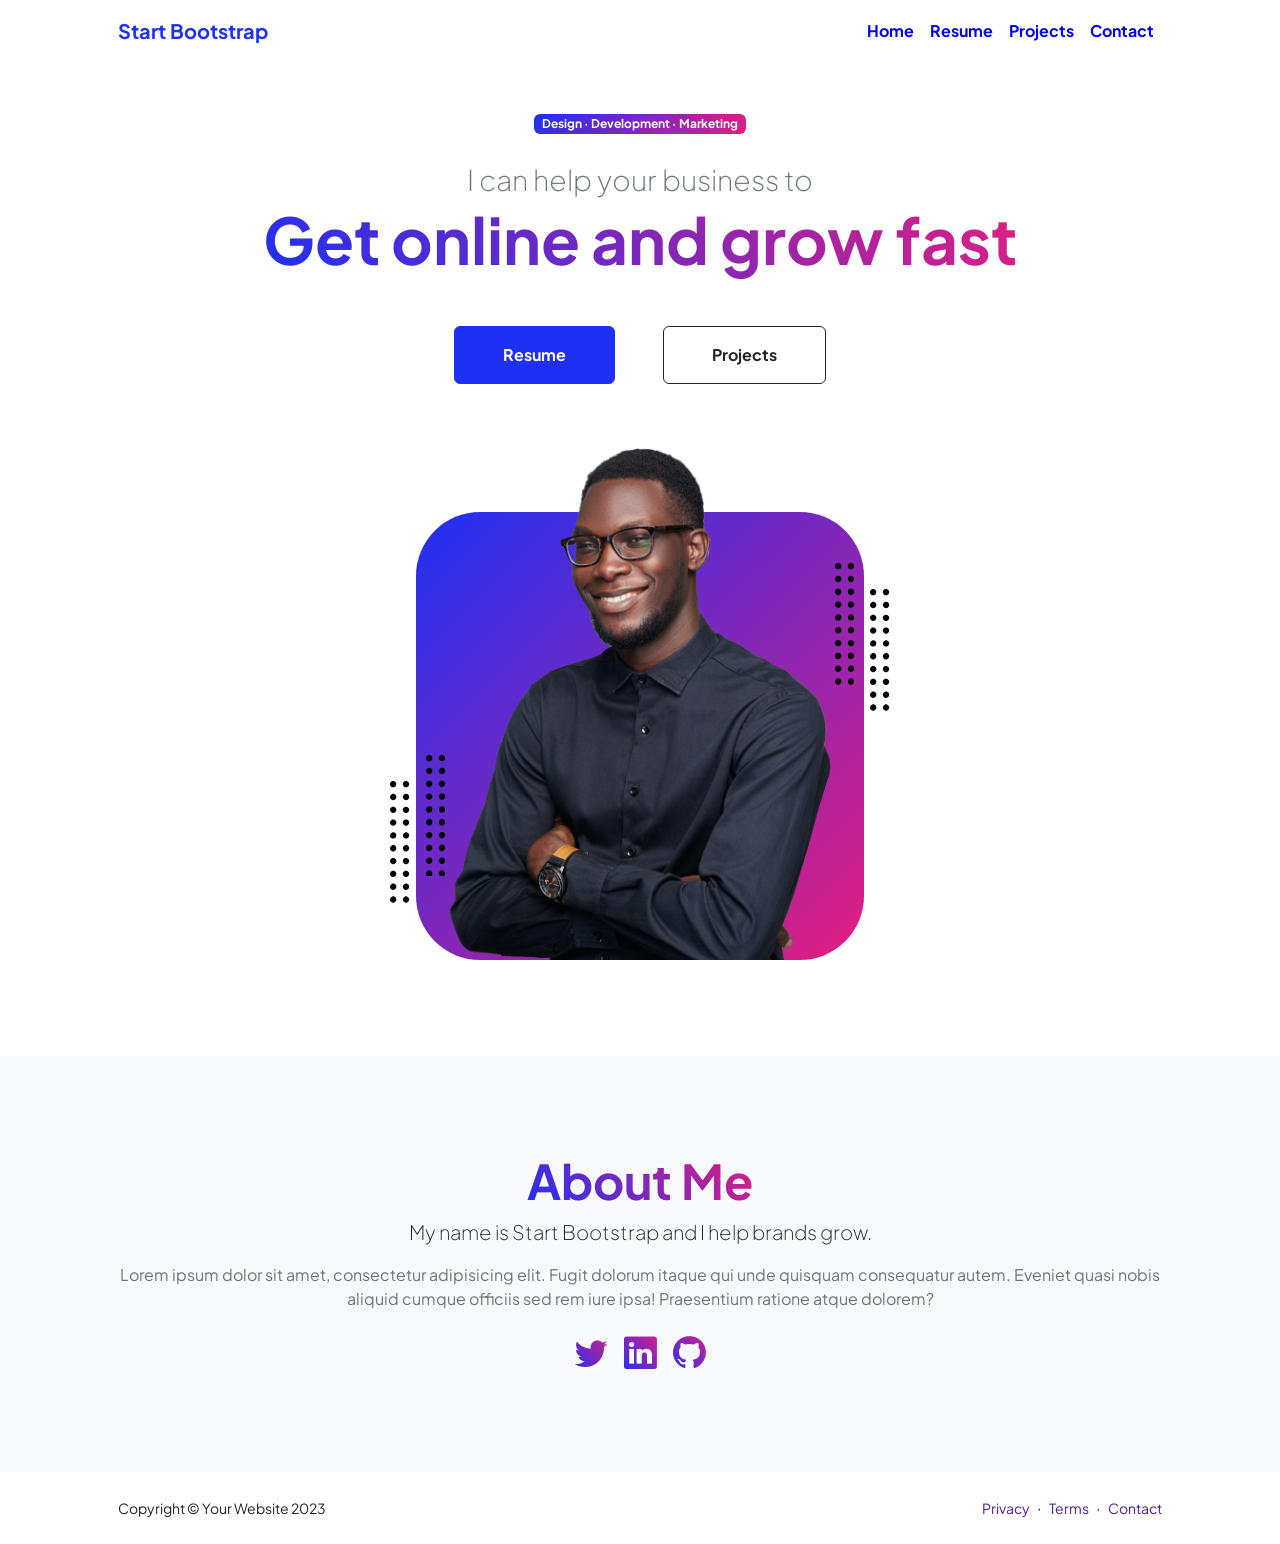
==== index.html @ 789ba988 "init: create v2 & scss" ====
<!DOCTYPE html>
<html lang="en">
<head>
    <meta charset="UTF-8">
    <meta name="viewport" content="width=device-width, initial-scale=1.0">
    <title>Clone Start Bootstrap V2</title>
    <link rel="stylesheet" href="assets/css/styles.css">
    <link href="https://fonts.googleapis.com/css2?family=Plus+Jakarta+Sans:ital,wght@0,200..800;1,200..800&display=swap" rel="stylesheet">
    <link rel="stylesheet" href="https://cdn.jsdelivr.net/npm/bootstrap-icons@1.11.3/font/bootstrap-icons.min.css">
</head>
<body class="d-flex flex-column align-items-center h-100 bg-white">
    <main class="flex-shrink-0 w-100">
        <!-- Nav -->
        <nav class="py-3">
            <div class="container d-flex justify-content-between align-items-center px-5">
                <a href="" class="fs-5"><span class="fw-bolder text-primary">Start Bootstrap</span></a>
                <button class="collapse-btn">
                    <i class="bi bi-list"></i>
                </button>
                <div class="collapse">
                    <ul class="d-flex ms-auto fw-bolder my-0">
                        <li>
                            <a class="p-2" href="index.html">Home</a>
                        </li>
                        <li>
                            <a class="p-2" href="resume.html">Resume</a>
                        </li>
                        <li>
                            <a class="p-2" href="projects.html">Projects</a>
                        </li>
                        <li>
                            <a class="p-2" href="contact.html">Contact</a>
                        </li>
                    </ul>
                </div>
            </div>
        </nav>
        <!-- End Nav -->

        <!-- Header -->
        <header class="header py-5">
            <div class="container px-5 pb-5">
                <div class="row gx-5 align-items-center">
                    <div class="header_left col-xxl-5">
                        <div class="text-center text-xxl-start">
                            <div class="bg-gradient-primary-to-secondary text-white badge p-0 mb-4">
                                <div>Design · Development · Marketing</div>
                            </div>
                            <div class="fs-3 fw-lighter text-gray">I can help your business to</div>
                            <h1 class="display-3 fw-bolder mb-5">
                                <span class="text-gradient-primary-to-secondary">Get online and grow fast</span>
                            </h1>
                            <div class="d-flex flex-column flex-sm-row justify-content-center justify-content-xxl-start gap-3 mb-3">
                                <a class="btn btn-primary px-5 py-3 me-sm-3 fs-6 fw-bolder mb-3 mb-sm-0" href="">Resume</a>
                                <a class="btn btn-outline-dark px-5 py-3 ms-sm-3 fs-6 fw-bolder" href="">Projects</a>
                            </div>
                        </div>
                    </div>
                    <div class="header_right col-xxl-7">
                        <div class="d-flex justify-content-center align-items-center mt-5 mt-xxl-0">
                            <div class="profile bg-gradient-primary-to-secondary">
                                <img class="profile_img" src="assets/img/profile.png" alt="">
                                <div class="dots dots-1">
                                    <svg version="1.1" xmlns="http://www.w3.org/2000/svg" xmlns:xlink="http://www.w3.org/1999/xlink" x="0px" y="0px" viewBox="0 0 191.6 1215.4" style="enable-background: new 0 0 191.6 1215.4" xml:space="preserve">
                                        <g transform="translate(0.000000,1280.000000) scale(0.100000,-0.100000)">
                                            <path d="M227.7,12788.6c-105-35-200-141-222-248c-43-206,163-412,369-369c155,32,275,190,260,339c-11,105-90,213-190,262        C383.7,12801.6,289.7,12808.6,227.7,12788.6z"></path>
                                            <path d="M1507.7,12788.6c-151-50-253-216-222-362c25-119,136-230,254-255c194-41,395,142,375,339c-11,105-90,213-190,262        C1663.7,12801.6,1569.7,12808.6,1507.7,12788.6z"></path>
                                            <path d="M227.7,11508.6c-105-35-200-141-222-248c-43-206,163-412,369-369c155,32,275,190,260,339c-11,105-90,213-190,262        C383.7,11521.6,289.7,11528.6,227.7,11508.6z"></path>
                                            <path d="M1507.7,11508.6c-151-50-253-216-222-362c25-119,136-230,254-255c194-41,395,142,375,339c-11,105-90,213-190,262        C1663.7,11521.6,1569.7,11528.6,1507.7,11508.6z"></path>
                                            <path d="M227.7,10228.6c-105-35-200-141-222-248c-43-206,163-412,369-369c155,32,275,190,260,339c-11,105-90,213-190,262        C383.7,10241.6,289.7,10248.6,227.7,10228.6z"></path>
                                            <path d="M1507.7,10228.6c-105-35-200-141-222-248c-43-206,163-412,369-369c155,32,275,190,260,339c-11,105-90,213-190,262        C1663.7,10241.6,1569.7,10248.6,1507.7,10228.6z"></path>
                                            <path d="M227.7,8948.6c-105-35-200-141-222-248c-43-206,163-412,369-369c155,32,275,190,260,339c-11,105-90,213-190,262        C383.7,8961.6,289.7,8968.6,227.7,8948.6z"></path>
                                            <path d="M1507.7,8948.6c-105-35-200-141-222-248c-43-206,163-412,369-369c155,32,275,190,260,339c-11,105-90,213-190,262        C1663.7,8961.6,1569.7,8968.6,1507.7,8948.6z"></path>
                                            <path d="M227.7,7668.6c-105-35-200-141-222-248c-43-206,163-412,369-369c155,32,275,190,260,339c-11,105-90,213-190,262        C383.7,7681.6,289.7,7688.6,227.7,7668.6z"></path>
                                            <path d="M1507.7,7668.6c-105-35-200-141-222-248c-43-206,163-412,369-369c155,32,275,190,260,339c-11,105-90,213-190,262        C1663.7,7681.6,1569.7,7688.6,1507.7,7668.6z"></path>
                                            <path d="M227.7,6388.6c-105-35-200-141-222-248c-43-206,163-412,369-369c155,32,275,190,260,339c-11,105-90,213-190,262        C383.7,6401.6,289.7,6408.6,227.7,6388.6z"></path>
                                            <path d="M1507.7,6388.6c-105-35-200-141-222-248c-43-206,163-412,369-369c155,32,275,190,260,339c-11,105-90,213-190,262        C1663.7,6401.6,1569.7,6408.6,1507.7,6388.6z"></path>
                                            <path d="M227.7,5108.6c-105-35-200-141-222-248c-43-206,163-412,369-369c155,32,275,190,260,339c-11,105-90,213-190,262        C383.7,5121.6,289.7,5128.6,227.7,5108.6z"></path>
                                            <path d="M1507.7,5108.6c-105-35-200-141-222-248c-43-206,163-412,369-369c155,32,275,190,260,339c-11,105-90,213-190,262        C1663.7,5121.6,1569.7,5128.6,1507.7,5108.6z"></path>
                                            <path d="M227.7,3828.6c-105-35-200-141-222-248c-43-206,163-412,369-369c155,32,275,190,260,339c-11,105-90,213-190,262        C383.7,3841.6,289.7,3848.6,227.7,3828.6z"></path>
                                            <path d="M1507.7,3828.6c-105-35-200-141-222-248c-43-206,163-412,369-369c155,32,275,190,260,339c-11,105-90,213-190,262        C1663.7,3841.6,1569.7,3848.6,1507.7,3828.6z"></path>
                                            <path d="M227.7,2548.6c-105-35-200-141-222-248c-43-206,163-412,369-369c155,32,275,190,260,339c-11,105-90,213-190,262        C383.7,2561.6,289.7,2568.6,227.7,2548.6z"></path>
                                            <path d="M1507.7,2548.6c-105-35-200-141-222-248c-43-206,163-412,369-369c155,32,275,190,260,339c-11,105-90,213-190,262        C1663.7,2561.6,1569.7,2568.6,1507.7,2548.6z"></path>
                                            <path d="M227.7,1268.6c-105-35-200-141-222-248c-43-206,163-412,369-369c155,32,275,190,260,339c-11,105-90,213-190,262        C383.7,1281.6,289.7,1288.6,227.7,1268.6z"></path>
                                            <path d="M1507.7,1268.6c-105-35-200-141-222-248c-43-206,163-412,369-369c155,32,275,190,260,339c-11,105-90,213-190,262        C1663.7,1281.6,1569.7,1288.6,1507.7,1268.6z"></path>
                                        </g>
                                    </svg>
                                </div>
                                <div class="dots dots-2">
                                    <svg version="1.1" xmlns="http://www.w3.org/2000/svg" xmlns:xlink="http://www.w3.org/1999/xlink" x="0px" y="0px" viewBox="0 0 191.6 1215.4" style="enable-background: new 0 0 191.6 1215.4" xml:space="preserve">
                                        <g transform="translate(0.000000,1280.000000) scale(0.100000,-0.100000)">
                                            <path d="M227.7,12788.6c-105-35-200-141-222-248c-43-206,163-412,369-369c155,32,275,190,260,339c-11,105-90,213-190,262        C383.7,12801.6,289.7,12808.6,227.7,12788.6z"></path>
                                            <path d="M1507.7,12788.6c-151-50-253-216-222-362c25-119,136-230,254-255c194-41,395,142,375,339c-11,105-90,213-190,262        C1663.7,12801.6,1569.7,12808.6,1507.7,12788.6z"></path>
                                            <path d="M227.7,11508.6c-105-35-200-141-222-248c-43-206,163-412,369-369c155,32,275,190,260,339c-11,105-90,213-190,262        C383.7,11521.6,289.7,11528.6,227.7,11508.6z"></path>
                                            <path d="M1507.7,11508.6c-151-50-253-216-222-362c25-119,136-230,254-255c194-41,395,142,375,339c-11,105-90,213-190,262        C1663.7,11521.6,1569.7,11528.6,1507.7,11508.6z"></path>
                                            <path d="M227.7,10228.6c-105-35-200-141-222-248c-43-206,163-412,369-369c155,32,275,190,260,339c-11,105-90,213-190,262        C383.7,10241.6,289.7,10248.6,227.7,10228.6z"></path>
                                            <path d="M1507.7,10228.6c-105-35-200-141-222-248c-43-206,163-412,369-369c155,32,275,190,260,339c-11,105-90,213-190,262        C1663.7,10241.6,1569.7,10248.6,1507.7,10228.6z"></path>
                                            <path d="M227.7,8948.6c-105-35-200-141-222-248c-43-206,163-412,369-369c155,32,275,190,260,339c-11,105-90,213-190,262        C383.7,8961.6,289.7,8968.6,227.7,8948.6z"></path>
                                            <path d="M1507.7,8948.6c-105-35-200-141-222-248c-43-206,163-412,369-369c155,32,275,190,260,339c-11,105-90,213-190,262        C1663.7,8961.6,1569.7,8968.6,1507.7,8948.6z"></path>
                                            <path d="M227.7,7668.6c-105-35-200-141-222-248c-43-206,163-412,369-369c155,32,275,190,260,339c-11,105-90,213-190,262        C383.7,7681.6,289.7,7688.6,227.7,7668.6z"></path>
                                            <path d="M1507.7,7668.6c-105-35-200-141-222-248c-43-206,163-412,369-369c155,32,275,190,260,339c-11,105-90,213-190,262        C1663.7,7681.6,1569.7,7688.6,1507.7,7668.6z"></path>
                                            <path d="M227.7,6388.6c-105-35-200-141-222-248c-43-206,163-412,369-369c155,32,275,190,260,339c-11,105-90,213-190,262        C383.7,6401.6,289.7,6408.6,227.7,6388.6z"></path>
                                            <path d="M1507.7,6388.6c-105-35-200-141-222-248c-43-206,163-412,369-369c155,32,275,190,260,339c-11,105-90,213-190,262        C1663.7,6401.6,1569.7,6408.6,1507.7,6388.6z"></path>
                                            <path d="M227.7,5108.6c-105-35-200-141-222-248c-43-206,163-412,369-369c155,32,275,190,260,339c-11,105-90,213-190,262        C383.7,5121.6,289.7,5128.6,227.7,5108.6z"></path>
                                            <path d="M1507.7,5108.6c-105-35-200-141-222-248c-43-206,163-412,369-369c155,32,275,190,260,339c-11,105-90,213-190,262        C1663.7,5121.6,1569.7,5128.6,1507.7,5108.6z"></path>
                                            <path d="M227.7,3828.6c-105-35-200-141-222-248c-43-206,163-412,369-369c155,32,275,190,260,339c-11,105-90,213-190,262        C383.7,3841.6,289.7,3848.6,227.7,3828.6z"></path>
                                            <path d="M1507.7,3828.6c-105-35-200-141-222-248c-43-206,163-412,369-369c155,32,275,190,260,339c-11,105-90,213-190,262        C1663.7,3841.6,1569.7,3848.6,1507.7,3828.6z"></path>
                                            <path d="M227.7,2548.6c-105-35-200-141-222-248c-43-206,163-412,369-369c155,32,275,190,260,339c-11,105-90,213-190,262        C383.7,2561.6,289.7,2568.6,227.7,2548.6z"></path>
                                            <path d="M1507.7,2548.6c-105-35-200-141-222-248c-43-206,163-412,369-369c155,32,275,190,260,339c-11,105-90,213-190,262        C1663.7,2561.6,1569.7,2568.6,1507.7,2548.6z"></path>
                                            <path d="M227.7,1268.6c-105-35-200-141-222-248c-43-206,163-412,369-369c155,32,275,190,260,339c-11,105-90,213-190,262        C383.7,1281.6,289.7,1288.6,227.7,1268.6z"></path>
                                            <path d="M1507.7,1268.6c-105-35-200-141-222-248c-43-206,163-412,369-369c155,32,275,190,260,339c-11,105-90,213-190,262        C1663.7,1281.6,1569.7,1288.6,1507.7,1268.6z"></path>
                                        </g>
                                    </svg>
                                </div>
                                <div class="dots dots-3">
                                    <svg version="1.1" xmlns="http://www.w3.org/2000/svg" xmlns:xlink="http://www.w3.org/1999/xlink" x="0px" y="0px" viewBox="0 0 191.6 1215.4" style="enable-background: new 0 0 191.6 1215.4" xml:space="preserve">
                                        <g transform="translate(0.000000,1280.000000) scale(0.100000,-0.100000)">
                                            <path d="M227.7,12788.6c-105-35-200-141-222-248c-43-206,163-412,369-369c155,32,275,190,260,339c-11,105-90,213-190,262        C383.7,12801.6,289.7,12808.6,227.7,12788.6z"></path>
                                            <path d="M1507.7,12788.6c-151-50-253-216-222-362c25-119,136-230,254-255c194-41,395,142,375,339c-11,105-90,213-190,262        C1663.7,12801.6,1569.7,12808.6,1507.7,12788.6z"></path>
                                            <path d="M227.7,11508.6c-105-35-200-141-222-248c-43-206,163-412,369-369c155,32,275,190,260,339c-11,105-90,213-190,262        C383.7,11521.6,289.7,11528.6,227.7,11508.6z"></path>
                                            <path d="M1507.7,11508.6c-151-50-253-216-222-362c25-119,136-230,254-255c194-41,395,142,375,339c-11,105-90,213-190,262        C1663.7,11521.6,1569.7,11528.6,1507.7,11508.6z"></path>
                                            <path d="M227.7,10228.6c-105-35-200-141-222-248c-43-206,163-412,369-369c155,32,275,190,260,339c-11,105-90,213-190,262        C383.7,10241.6,289.7,10248.6,227.7,10228.6z"></path>
                                            <path d="M1507.7,10228.6c-105-35-200-141-222-248c-43-206,163-412,369-369c155,32,275,190,260,339c-11,105-90,213-190,262        C1663.7,10241.6,1569.7,10248.6,1507.7,10228.6z"></path>
                                            <path d="M227.7,8948.6c-105-35-200-141-222-248c-43-206,163-412,369-369c155,32,275,190,260,339c-11,105-90,213-190,262        C383.7,8961.6,289.7,8968.6,227.7,8948.6z"></path>
                                            <path d="M1507.7,8948.6c-105-35-200-141-222-248c-43-206,163-412,369-369c155,32,275,190,260,339c-11,105-90,213-190,262        C1663.7,8961.6,1569.7,8968.6,1507.7,8948.6z"></path>
                                            <path d="M227.7,7668.6c-105-35-200-141-222-248c-43-206,163-412,369-369c155,32,275,190,260,339c-11,105-90,213-190,262        C383.7,7681.6,289.7,7688.6,227.7,7668.6z"></path>
                                            <path d="M1507.7,7668.6c-105-35-200-141-222-248c-43-206,163-412,369-369c155,32,275,190,260,339c-11,105-90,213-190,262        C1663.7,7681.6,1569.7,7688.6,1507.7,7668.6z"></path>
                                            <path d="M227.7,6388.6c-105-35-200-141-222-248c-43-206,163-412,369-369c155,32,275,190,260,339c-11,105-90,213-190,262        C383.7,6401.6,289.7,6408.6,227.7,6388.6z"></path>
                                            <path d="M1507.7,6388.6c-105-35-200-141-222-248c-43-206,163-412,369-369c155,32,275,190,260,339c-11,105-90,213-190,262        C1663.7,6401.6,1569.7,6408.6,1507.7,6388.6z"></path>
                                            <path d="M227.7,5108.6c-105-35-200-141-222-248c-43-206,163-412,369-369c155,32,275,190,260,339c-11,105-90,213-190,262        C383.7,5121.6,289.7,5128.6,227.7,5108.6z"></path>
                                            <path d="M1507.7,5108.6c-105-35-200-141-222-248c-43-206,163-412,369-369c155,32,275,190,260,339c-11,105-90,213-190,262        C1663.7,5121.6,1569.7,5128.6,1507.7,5108.6z"></path>
                                            <path d="M227.7,3828.6c-105-35-200-141-222-248c-43-206,163-412,369-369c155,32,275,190,260,339c-11,105-90,213-190,262        C383.7,3841.6,289.7,3848.6,227.7,3828.6z"></path>
                                            <path d="M1507.7,3828.6c-105-35-200-141-222-248c-43-206,163-412,369-369c155,32,275,190,260,339c-11,105-90,213-190,262        C1663.7,3841.6,1569.7,3848.6,1507.7,3828.6z"></path>
                                            <path d="M227.7,2548.6c-105-35-200-141-222-248c-43-206,163-412,369-369c155,32,275,190,260,339c-11,105-90,213-190,262        C383.7,2561.6,289.7,2568.6,227.7,2548.6z"></path>
                                            <path d="M1507.7,2548.6c-105-35-200-141-222-248c-43-206,163-412,369-369c155,32,275,190,260,339c-11,105-90,213-190,262        C1663.7,2561.6,1569.7,2568.6,1507.7,2548.6z"></path>
                                            <path d="M227.7,1268.6c-105-35-200-141-222-248c-43-206,163-412,369-369c155,32,275,190,260,339c-11,105-90,213-190,262        C383.7,1281.6,289.7,1288.6,227.7,1268.6z"></path>
                                            <path d="M1507.7,1268.6c-105-35-200-141-222-248c-43-206,163-412,369-369c155,32,275,190,260,339c-11,105-90,213-190,262        C1663.7,1281.6,1569.7,1288.6,1507.7,1268.6z"></path>
                                        </g>
                                    </svg>
                                </div>
                                <div class="dots dots-4">
                                    <svg version="1.1" xmlns="http://www.w3.org/2000/svg" xmlns:xlink="http://www.w3.org/1999/xlink" x="0px" y="0px" viewBox="0 0 191.6 1215.4" style="enable-background: new 0 0 191.6 1215.4" xml:space="preserve">
                                        <g transform="translate(0.000000,1280.000000) scale(0.100000,-0.100000)">
                                            <path d="M227.7,12788.6c-105-35-200-141-222-248c-43-206,163-412,369-369c155,32,275,190,260,339c-11,105-90,213-190,262        C383.7,12801.6,289.7,12808.6,227.7,12788.6z"></path>
                                            <path d="M1507.7,12788.6c-151-50-253-216-222-362c25-119,136-230,254-255c194-41,395,142,375,339c-11,105-90,213-190,262        C1663.7,12801.6,1569.7,12808.6,1507.7,12788.6z"></path>
                                            <path d="M227.7,11508.6c-105-35-200-141-222-248c-43-206,163-412,369-369c155,32,275,190,260,339c-11,105-90,213-190,262        C383.7,11521.6,289.7,11528.6,227.7,11508.6z"></path>
                                            <path d="M1507.7,11508.6c-151-50-253-216-222-362c25-119,136-230,254-255c194-41,395,142,375,339c-11,105-90,213-190,262        C1663.7,11521.6,1569.7,11528.6,1507.7,11508.6z"></path>
                                            <path d="M227.7,10228.6c-105-35-200-141-222-248c-43-206,163-412,369-369c155,32,275,190,260,339c-11,105-90,213-190,262        C383.7,10241.6,289.7,10248.6,227.7,10228.6z"></path>
                                            <path d="M1507.7,10228.6c-105-35-200-141-222-248c-43-206,163-412,369-369c155,32,275,190,260,339c-11,105-90,213-190,262        C1663.7,10241.6,1569.7,10248.6,1507.7,10228.6z"></path>
                                            <path d="M227.7,8948.6c-105-35-200-141-222-248c-43-206,163-412,369-369c155,32,275,190,260,339c-11,105-90,213-190,262        C383.7,8961.6,289.7,8968.6,227.7,8948.6z"></path>
                                            <path d="M1507.7,8948.6c-105-35-200-141-222-248c-43-206,163-412,369-369c155,32,275,190,260,339c-11,105-90,213-190,262        C1663.7,8961.6,1569.7,8968.6,1507.7,8948.6z"></path>
                                            <path d="M227.7,7668.6c-105-35-200-141-222-248c-43-206,163-412,369-369c155,32,275,190,260,339c-11,105-90,213-190,262        C383.7,7681.6,289.7,7688.6,227.7,7668.6z"></path>
                                            <path d="M1507.7,7668.6c-105-35-200-141-222-248c-43-206,163-412,369-369c155,32,275,190,260,339c-11,105-90,213-190,262        C1663.7,7681.6,1569.7,7688.6,1507.7,7668.6z"></path>
                                            <path d="M227.7,6388.6c-105-35-200-141-222-248c-43-206,163-412,369-369c155,32,275,190,260,339c-11,105-90,213-190,262        C383.7,6401.6,289.7,6408.6,227.7,6388.6z"></path>
                                            <path d="M1507.7,6388.6c-105-35-200-141-222-248c-43-206,163-412,369-369c155,32,275,190,260,339c-11,105-90,213-190,262        C1663.7,6401.6,1569.7,6408.6,1507.7,6388.6z"></path>
                                            <path d="M227.7,5108.6c-105-35-200-141-222-248c-43-206,163-412,369-369c155,32,275,190,260,339c-11,105-90,213-190,262        C383.7,5121.6,289.7,5128.6,227.7,5108.6z"></path>
                                            <path d="M1507.7,5108.6c-105-35-200-141-222-248c-43-206,163-412,369-369c155,32,275,190,260,339c-11,105-90,213-190,262        C1663.7,5121.6,1569.7,5128.6,1507.7,5108.6z"></path>
                                            <path d="M227.7,3828.6c-105-35-200-141-222-248c-43-206,163-412,369-369c155,32,275,190,260,339c-11,105-90,213-190,262        C383.7,3841.6,289.7,3848.6,227.7,3828.6z"></path>
                                            <path d="M1507.7,3828.6c-105-35-200-141-222-248c-43-206,163-412,369-369c155,32,275,190,260,339c-11,105-90,213-190,262        C1663.7,3841.6,1569.7,3848.6,1507.7,3828.6z"></path>
                                            <path d="M227.7,2548.6c-105-35-200-141-222-248c-43-206,163-412,369-369c155,32,275,190,260,339c-11,105-90,213-190,262        C383.7,2561.6,289.7,2568.6,227.7,2548.6z"></path>
                                            <path d="M1507.7,2548.6c-105-35-200-141-222-248c-43-206,163-412,369-369c155,32,275,190,260,339c-11,105-90,213-190,262        C1663.7,2561.6,1569.7,2568.6,1507.7,2548.6z"></path>
                                            <path d="M227.7,1268.6c-105-35-200-141-222-248c-43-206,163-412,369-369c155,32,275,190,260,339c-11,105-90,213-190,262        C383.7,1281.6,289.7,1288.6,227.7,1268.6z"></path>
                                            <path d="M1507.7,1268.6c-105-35-200-141-222-248c-43-206,163-412,369-369c155,32,275,190,260,339c-11,105-90,213-190,262        C1663.7,1281.6,1569.7,1288.6,1507.7,1268.6z"></path>
                                        </g>
                                    </svg>
                                </div>
                            </div>
                        </div>
                    </div>
                </div>
            </div>
        </header>
        <!-- End Header -->

        <!-- About Section -->
        <section class="py-5 bg-light">
            <div class="container px-5">
                <div class="row justify-content-center">
                    <div class="col-xxl-8">
                        <div class="text-center my-5">
                            <h2 class="display-5 fw-bolder"><span class="text-gradient-primary-to-secondary">About Me</span></h2>
                            <p class="lead fw-lighter">My name is Start Bootstrap and I help brands grow.</p>
                            <p class="text-gray">Lorem ipsum dolor sit amet, consectetur adipisicing elit. Fugit dolorum itaque qui unde quisquam consequatur autem. Eveniet quasi nobis aliquid cumque officiis sed rem iure ipsa! Praesentium ratione atque dolorem?</p>
                            <div class="d-flex justify-content-center fs-2">
                                <a class="mx-2 text-gradient-primary-to-secondary" href="">
                                    <i class="bi bi-twitter"></i>
                                </a>
                                <a class="mx-2 text-gradient-primary-to-secondary" href="">
                                    <i class="bi bi-linkedin"></i>
                                </a>
                                <a class="mx-2 text-gradient-primary-to-secondary" href="">
                                    <i class="bi bi-github"></i>
                                </a>
                            </div>
                        </div>
                    </div>
                </div>
            </div>
        </section>
        <!-- End About Section -->
    </main>

    <footer class="bg-white py-4 mt-auto w-100">
        <div class="container px-5">
            <div class="row row-cols-auto flex-column flex-sm-row align-items-center justify-content-between">
                <div class="">
                    <div class="small m-0">Copyright &copy; Your Website 2023</div>
                </div>
                <div class="">
                    <a class="small" href="">Privacy</a>
                    <span class="mx-1">·</span>
                    <a class="small" href="">Terms</a>
                    <span class="mx-1">·</span>
                    <a class="small" href="">Contact</a>
                </div>
            </div>
        </div>
    </footer>
</body>
</html>
---- assets/css/styles.css ----
:root {
  --primary: #1e30f3;
  --secondary: #e21e80;
  --white: #ffffff;
  --light: #f8f9fa;
  --gray: #6c757d;
  --dark: #212529;
  --black: #000000;
  --primary-rgb-rgb: 30, 48, 243;
  --secondary-rgb-rgb: 226, 30, 128;
  --white-rgb-rgb: 255, 255, 255;
  --light-rgb-rgb: 248, 249, 250;
  --gray-rgb-rgb: 108, 117, 125;
  --dark-rgb-rgb: 33, 37, 41;
  --black-rgb-rgb: 0, 0, 0;
  --body-font-family: Plus Jakarta Sans;
  --body-font-size: 1rem;
  --body-font-weight: 400;
  --body-line-height: 1.5;
  --body-color: #212529;
  --body-text-align: ;
  --body-bg: #ffffff;
  --border-radius: 0.375rem;
  --border-radius-sm: 0.25rem;
  --border-radius-lg: 0.5rem;
  --border-radius-xl: 1rem;
  --border-radius-xxl: 2rem;
  --border-radius-2xl: var(--border-radius-xxl);
  --border-radius-pill: 50rem;
}

*,
*::before,
*::after {
  box-sizing: border-box;
}

body {
  margin: 0;
  font-family: var(--body-font-family);
  font-size: var(--body-font-size);
  font-size: var(--body-font-size);
  font-weight: var(--body-font-weight);
  line-height: var(--body-line-height);
  color: var(--body-color);
  text-align: var(--body-text-align);
  background-color: var(--body-bg);
  -webkit-text-size-adjust: 100%;
}

h6, h5, h4, h3, h2, h1 {
  margin-top: 0;
  margin-bottom: 0.5rem;
  font-weight: 500;
  line-height: 1.2;
  color: inherit;
}

h1 {
  font-size: calc(1.375rem + 1.5vw);
}
@media (min-width: 1200px) {
  h1 {
    font-size: 2.5rem;
  }
}

h2 {
  font-size: calc(1.325rem + 0.9vw);
}
@media (min-width: 1200px) {
  h2 {
    font-size: 2rem;
  }
}

h3 {
  font-size: calc(1.3rem + 0.6vw);
}
@media (min-width: 1200px) {
  h3 {
    font-size: 1.75rem;
  }
}

h4 {
  font-size: calc(1.275rem + 0.3vw);
}
@media (min-width: 1200px) {
  h4 {
    font-size: 1.5rem;
  }
}

h5 {
  font-size: 1.25rem;
}

h6 {
  font-size: 1rem;
}

p {
  margin-top: 0;
  margin-bottom: 1rem;
}

ul {
  padding-left: 2rem;
}

ul {
  list-style: none;
  margin-top: 0;
  margin-bottom: 1rem;
}

a {
  text-decoration: none;
}

.lead {
  font-size: 1.25rem;
  font-weight: 300;
}

.display-1 {
  font-weight: 300;
  line-height: 1.2;
  font-size: calc(1.625rem + 4.5vw);
}
@media (min-width: 1200px) {
  .display-1 {
    font-size: 5rem;
  }
}

.display-2 {
  font-weight: 300;
  line-height: 1.2;
  font-size: calc(1.575rem + 3.9vw);
}
@media (min-width: 1200px) {
  .display-2 {
    font-size: 4.5rem;
  }
}

.display-3 {
  font-weight: 300;
  line-height: 1.2;
  font-size: calc(1.525rem + 3.3vw);
}
@media (min-width: 1200px) {
  .display-3 {
    font-size: 4rem;
  }
}

.display-4 {
  font-weight: 300;
  line-height: 1.2;
  font-size: calc(1.475rem + 2.7vw);
}
@media (min-width: 1200px) {
  .display-4 {
    font-size: 3.5rem;
  }
}

.display-5 {
  font-weight: 300;
  line-height: 1.2;
  font-size: calc(1.425rem + 2.1vw);
}
@media (min-width: 1200px) {
  .display-5 {
    font-size: 3rem;
  }
}

.display-6 {
  font-weight: 300;
  line-height: 1.2;
  font-size: calc(1.375rem + 1.5vw);
}
@media (min-width: 1200px) {
  .display-6 {
    font-size: 2.5rem;
  }
}

.small {
  font-size: 0.875em;
}

.container,
.container-fluid,
.container-xxl,
.container-xl,
.container-lg,
.container-md,
.container-sm {
  --gutter-x: 1.5rem;
  --gutter-y: 0;
  width: 100%;
  padding-right: calc(var(--gutter-x) * 0.5);
  padding-left: calc(var(--gutter-x) * 0.5);
  margin-right: auto;
  margin-left: auto;
}

@media (min-width: 576px) {
  .container-sm, .container {
    max-width: 540px;
  }
}
@media (min-width: 768px) {
  .container-md, .container-sm, .container {
    max-width: 720px;
  }
}
@media (min-width: 992px) {
  .container-lg, .container-md, .container-sm, .container {
    max-width: 960px;
  }
}
@media (min-width: 1200px) {
  .container-xl, .container-lg, .container-md, .container-sm, .container {
    max-width: 1140px;
  }
}
@media (min-width: 1400px) {
  .container-xxl, .container-xl, .container-lg, .container-md, .container-sm, .container {
    max-width: 1320px;
  }
}
:root {
  --breakpoint-xs: 0;
  --breakpoint-sm: 576px;
  --breakpoint-md: 768px;
  --breakpoint-lg: 992px;
  --breakpoint-xl: 1200px;
  --breakpoint-xxl: 1400px;
}

.row {
  --gutter-x: 1.5rem;
  --gutter-y: 0;
  display: flex;
  flex-wrap: wrap;
  margin-top: calc(-1 * var(--gutter-y));
  margin-right: calc(-0.5 * var(--gutter-x));
  margin-left: calc(-0.5 * var(--gutter-x));
}
.row > * {
  flex-shrink: 0;
  width: 100%;
  max-width: 100%;
  padding-right: calc(var(--gutter-x) * 0.5);
  padding-left: calc(var(--gutter-x) * 0.5);
  margin-top: var(--gutter-y);
}

.col {
  flex: 1 0 0;
}

.row-cols-auto > * {
  flex: 0 0 auto;
  width: auto;
}

.row-cols-1 > * {
  flex: 0 0 auto;
  width: 100%;
}

.row-cols-2 > * {
  flex: 0 0 auto;
  width: 50%;
}

.row-cols-3 > * {
  flex: 0 0 auto;
  width: 33.3333333333%;
}

.row-cols-4 > * {
  flex: 0 0 auto;
  width: 25%;
}

.row-cols-5 > * {
  flex: 0 0 auto;
  width: 20%;
}

.row-cols-6 > * {
  flex: 0 0 auto;
  width: 16.6666666667%;
}

.col-auto {
  flex: 0 0 auto;
  width: auto;
}

.col-1 {
  flex: 0 0 auto;
  width: 8.3333333333%;
}
.col-1 else {
  flex: 1 1 0;
  max-width: 100%;
}

.col-2 {
  flex: 0 0 auto;
  width: 16.6666666667%;
}
.col-2 else {
  flex: 1 1 0;
  max-width: 100%;
}

.col-3 {
  flex: 0 0 auto;
  width: 25%;
}
.col-3 else {
  flex: 1 1 0;
  max-width: 100%;
}

.col-4 {
  flex: 0 0 auto;
  width: 33.3333333333%;
}
.col-4 else {
  flex: 1 1 0;
  max-width: 100%;
}

.col-5 {
  flex: 0 0 auto;
  width: 41.6666666667%;
}
.col-5 else {
  flex: 1 1 0;
  max-width: 100%;
}

.col-6 {
  flex: 0 0 auto;
  width: 50%;
}
.col-6 else {
  flex: 1 1 0;
  max-width: 100%;
}

.col-7 {
  flex: 0 0 auto;
  width: 58.3333333333%;
}
.col-7 else {
  flex: 1 1 0;
  max-width: 100%;
}

.col-8 {
  flex: 0 0 auto;
  width: 66.6666666667%;
}
.col-8 else {
  flex: 1 1 0;
  max-width: 100%;
}

.col-9 {
  flex: 0 0 auto;
  width: 75%;
}
.col-9 else {
  flex: 1 1 0;
  max-width: 100%;
}

.col-10 {
  flex: 0 0 auto;
  width: 83.3333333333%;
}
.col-10 else {
  flex: 1 1 0;
  max-width: 100%;
}

.col-11 {
  flex: 0 0 auto;
  width: 91.6666666667%;
}
.col-11 else {
  flex: 1 1 0;
  max-width: 100%;
}

.col-12 {
  flex: 0 0 auto;
  width: 100%;
}
.col-12 else {
  flex: 1 1 0;
  max-width: 100%;
}

.g-0,
.gx-0 {
  --gutter-x: 0;
}

.g-0,
.gy-0 {
  --gutter-y: 0;
}

.g-1,
.gx-1 {
  --gutter-x: 0.25rem;
}

.g-1,
.gy-1 {
  --gutter-y: 0.25rem;
}

.g-2,
.gx-2 {
  --gutter-x: 0.5rem;
}

.g-2,
.gy-2 {
  --gutter-y: 0.5rem;
}

.g-3,
.gx-3 {
  --gutter-x: 1rem;
}

.g-3,
.gy-3 {
  --gutter-y: 1rem;
}

.g-4,
.gx-4 {
  --gutter-x: 1.5rem;
}

.g-4,
.gy-4 {
  --gutter-y: 1.5rem;
}

.g-5,
.gx-5 {
  --gutter-x: 3rem;
}

.g-5,
.gy-5 {
  --gutter-y: 3rem;
}

@media (min-width: 576px) {
  .col-sm {
    flex: 1 0 0;
  }
  .row-cols-sm-auto > * {
    flex: 0 0 auto;
    width: auto;
  }
  .row-cols-sm-1 > * {
    flex: 0 0 auto;
    width: 100%;
  }
  .row-cols-sm-2 > * {
    flex: 0 0 auto;
    width: 50%;
  }
  .row-cols-sm-3 > * {
    flex: 0 0 auto;
    width: 33.3333333333%;
  }
  .row-cols-sm-4 > * {
    flex: 0 0 auto;
    width: 25%;
  }
  .row-cols-sm-5 > * {
    flex: 0 0 auto;
    width: 20%;
  }
  .row-cols-sm-6 > * {
    flex: 0 0 auto;
    width: 16.6666666667%;
  }
  .col-sm-auto {
    flex: 0 0 auto;
    width: auto;
  }
  .col-sm-1 {
    flex: 0 0 auto;
    width: 8.3333333333%;
  }
  .col-sm-1 else {
    flex: 1 1 0;
    max-width: 100%;
  }
  .col-sm-2 {
    flex: 0 0 auto;
    width: 16.6666666667%;
  }
  .col-sm-2 else {
    flex: 1 1 0;
    max-width: 100%;
  }
  .col-sm-3 {
    flex: 0 0 auto;
    width: 25%;
  }
  .col-sm-3 else {
    flex: 1 1 0;
    max-width: 100%;
  }
  .col-sm-4 {
    flex: 0 0 auto;
    width: 33.3333333333%;
  }
  .col-sm-4 else {
    flex: 1 1 0;
    max-width: 100%;
  }
  .col-sm-5 {
    flex: 0 0 auto;
    width: 41.6666666667%;
  }
  .col-sm-5 else {
    flex: 1 1 0;
    max-width: 100%;
  }
  .col-sm-6 {
    flex: 0 0 auto;
    width: 50%;
  }
  .col-sm-6 else {
    flex: 1 1 0;
    max-width: 100%;
  }
  .col-sm-7 {
    flex: 0 0 auto;
    width: 58.3333333333%;
  }
  .col-sm-7 else {
    flex: 1 1 0;
    max-width: 100%;
  }
  .col-sm-8 {
    flex: 0 0 auto;
    width: 66.6666666667%;
  }
  .col-sm-8 else {
    flex: 1 1 0;
    max-width: 100%;
  }
  .col-sm-9 {
    flex: 0 0 auto;
    width: 75%;
  }
  .col-sm-9 else {
    flex: 1 1 0;
    max-width: 100%;
  }
  .col-sm-10 {
    flex: 0 0 auto;
    width: 83.3333333333%;
  }
  .col-sm-10 else {
    flex: 1 1 0;
    max-width: 100%;
  }
  .col-sm-11 {
    flex: 0 0 auto;
    width: 91.6666666667%;
  }
  .col-sm-11 else {
    flex: 1 1 0;
    max-width: 100%;
  }
  .col-sm-12 {
    flex: 0 0 auto;
    width: 100%;
  }
  .col-sm-12 else {
    flex: 1 1 0;
    max-width: 100%;
  }
  .g-sm-0,
  .gx-sm-0 {
    --gutter-x: 0;
  }
  .g-sm-0,
  .gy-sm-0 {
    --gutter-y: 0;
  }
  .g-sm-1,
  .gx-sm-1 {
    --gutter-x: 0.25rem;
  }
  .g-sm-1,
  .gy-sm-1 {
    --gutter-y: 0.25rem;
  }
  .g-sm-2,
  .gx-sm-2 {
    --gutter-x: 0.5rem;
  }
  .g-sm-2,
  .gy-sm-2 {
    --gutter-y: 0.5rem;
  }
  .g-sm-3,
  .gx-sm-3 {
    --gutter-x: 1rem;
  }
  .g-sm-3,
  .gy-sm-3 {
    --gutter-y: 1rem;
  }
  .g-sm-4,
  .gx-sm-4 {
    --gutter-x: 1.5rem;
  }
  .g-sm-4,
  .gy-sm-4 {
    --gutter-y: 1.5rem;
  }
  .g-sm-5,
  .gx-sm-5 {
    --gutter-x: 3rem;
  }
  .g-sm-5,
  .gy-sm-5 {
    --gutter-y: 3rem;
  }
}
@media (min-width: 768px) {
  .col-md {
    flex: 1 0 0;
  }
  .row-cols-md-auto > * {
    flex: 0 0 auto;
    width: auto;
  }
  .row-cols-md-1 > * {
    flex: 0 0 auto;
    width: 100%;
  }
  .row-cols-md-2 > * {
    flex: 0 0 auto;
    width: 50%;
  }
  .row-cols-md-3 > * {
    flex: 0 0 auto;
    width: 33.3333333333%;
  }
  .row-cols-md-4 > * {
    flex: 0 0 auto;
    width: 25%;
  }
  .row-cols-md-5 > * {
    flex: 0 0 auto;
    width: 20%;
  }
  .row-cols-md-6 > * {
    flex: 0 0 auto;
    width: 16.6666666667%;
  }
  .col-md-auto {
    flex: 0 0 auto;
    width: auto;
  }
  .col-md-1 {
    flex: 0 0 auto;
    width: 8.3333333333%;
  }
  .col-md-1 else {
    flex: 1 1 0;
    max-width: 100%;
  }
  .col-md-2 {
    flex: 0 0 auto;
    width: 16.6666666667%;
  }
  .col-md-2 else {
    flex: 1 1 0;
    max-width: 100%;
  }
  .col-md-3 {
    flex: 0 0 auto;
    width: 25%;
  }
  .col-md-3 else {
    flex: 1 1 0;
    max-width: 100%;
  }
  .col-md-4 {
    flex: 0 0 auto;
    width: 33.3333333333%;
  }
  .col-md-4 else {
    flex: 1 1 0;
    max-width: 100%;
  }
  .col-md-5 {
    flex: 0 0 auto;
    width: 41.6666666667%;
  }
  .col-md-5 else {
    flex: 1 1 0;
    max-width: 100%;
  }
  .col-md-6 {
    flex: 0 0 auto;
    width: 50%;
  }
  .col-md-6 else {
    flex: 1 1 0;
    max-width: 100%;
  }
  .col-md-7 {
    flex: 0 0 auto;
    width: 58.3333333333%;
  }
  .col-md-7 else {
    flex: 1 1 0;
    max-width: 100%;
  }
  .col-md-8 {
    flex: 0 0 auto;
    width: 66.6666666667%;
  }
  .col-md-8 else {
    flex: 1 1 0;
    max-width: 100%;
  }
  .col-md-9 {
    flex: 0 0 auto;
    width: 75%;
  }
  .col-md-9 else {
    flex: 1 1 0;
    max-width: 100%;
  }
  .col-md-10 {
    flex: 0 0 auto;
    width: 83.3333333333%;
  }
  .col-md-10 else {
    flex: 1 1 0;
    max-width: 100%;
  }
  .col-md-11 {
    flex: 0 0 auto;
    width: 91.6666666667%;
  }
  .col-md-11 else {
    flex: 1 1 0;
    max-width: 100%;
  }
  .col-md-12 {
    flex: 0 0 auto;
    width: 100%;
  }
  .col-md-12 else {
    flex: 1 1 0;
    max-width: 100%;
  }
  .g-md-0,
  .gx-md-0 {
    --gutter-x: 0;
  }
  .g-md-0,
  .gy-md-0 {
    --gutter-y: 0;
  }
  .g-md-1,
  .gx-md-1 {
    --gutter-x: 0.25rem;
  }
  .g-md-1,
  .gy-md-1 {
    --gutter-y: 0.25rem;
  }
  .g-md-2,
  .gx-md-2 {
    --gutter-x: 0.5rem;
  }
  .g-md-2,
  .gy-md-2 {
    --gutter-y: 0.5rem;
  }
  .g-md-3,
  .gx-md-3 {
    --gutter-x: 1rem;
  }
  .g-md-3,
  .gy-md-3 {
    --gutter-y: 1rem;
  }
  .g-md-4,
  .gx-md-4 {
    --gutter-x: 1.5rem;
  }
  .g-md-4,
  .gy-md-4 {
    --gutter-y: 1.5rem;
  }
  .g-md-5,
  .gx-md-5 {
    --gutter-x: 3rem;
  }
  .g-md-5,
  .gy-md-5 {
    --gutter-y: 3rem;
  }
}
@media (min-width: 992px) {
  .col-lg {
    flex: 1 0 0;
  }
  .row-cols-lg-auto > * {
    flex: 0 0 auto;
    width: auto;
  }
  .row-cols-lg-1 > * {
    flex: 0 0 auto;
    width: 100%;
  }
  .row-cols-lg-2 > * {
    flex: 0 0 auto;
    width: 50%;
  }
  .row-cols-lg-3 > * {
    flex: 0 0 auto;
    width: 33.3333333333%;
  }
  .row-cols-lg-4 > * {
    flex: 0 0 auto;
    width: 25%;
  }
  .row-cols-lg-5 > * {
    flex: 0 0 auto;
    width: 20%;
  }
  .row-cols-lg-6 > * {
    flex: 0 0 auto;
    width: 16.6666666667%;
  }
  .col-lg-auto {
    flex: 0 0 auto;
    width: auto;
  }
  .col-lg-1 {
    flex: 0 0 auto;
    width: 8.3333333333%;
  }
  .col-lg-1 else {
    flex: 1 1 0;
    max-width: 100%;
  }
  .col-lg-2 {
    flex: 0 0 auto;
    width: 16.6666666667%;
  }
  .col-lg-2 else {
    flex: 1 1 0;
    max-width: 100%;
  }
  .col-lg-3 {
    flex: 0 0 auto;
    width: 25%;
  }
  .col-lg-3 else {
    flex: 1 1 0;
    max-width: 100%;
  }
  .col-lg-4 {
    flex: 0 0 auto;
    width: 33.3333333333%;
  }
  .col-lg-4 else {
    flex: 1 1 0;
    max-width: 100%;
  }
  .col-lg-5 {
    flex: 0 0 auto;
    width: 41.6666666667%;
  }
  .col-lg-5 else {
    flex: 1 1 0;
    max-width: 100%;
  }
  .col-lg-6 {
    flex: 0 0 auto;
    width: 50%;
  }
  .col-lg-6 else {
    flex: 1 1 0;
    max-width: 100%;
  }
  .col-lg-7 {
    flex: 0 0 auto;
    width: 58.3333333333%;
  }
  .col-lg-7 else {
    flex: 1 1 0;
    max-width: 100%;
  }
  .col-lg-8 {
    flex: 0 0 auto;
    width: 66.6666666667%;
  }
  .col-lg-8 else {
    flex: 1 1 0;
    max-width: 100%;
  }
  .col-lg-9 {
    flex: 0 0 auto;
    width: 75%;
  }
  .col-lg-9 else {
    flex: 1 1 0;
    max-width: 100%;
  }
  .col-lg-10 {
    flex: 0 0 auto;
    width: 83.3333333333%;
  }
  .col-lg-10 else {
    flex: 1 1 0;
    max-width: 100%;
  }
  .col-lg-11 {
    flex: 0 0 auto;
    width: 91.6666666667%;
  }
  .col-lg-11 else {
    flex: 1 1 0;
    max-width: 100%;
  }
  .col-lg-12 {
    flex: 0 0 auto;
    width: 100%;
  }
  .col-lg-12 else {
    flex: 1 1 0;
    max-width: 100%;
  }
  .g-lg-0,
  .gx-lg-0 {
    --gutter-x: 0;
  }
  .g-lg-0,
  .gy-lg-0 {
    --gutter-y: 0;
  }
  .g-lg-1,
  .gx-lg-1 {
    --gutter-x: 0.25rem;
  }
  .g-lg-1,
  .gy-lg-1 {
    --gutter-y: 0.25rem;
  }
  .g-lg-2,
  .gx-lg-2 {
    --gutter-x: 0.5rem;
  }
  .g-lg-2,
  .gy-lg-2 {
    --gutter-y: 0.5rem;
  }
  .g-lg-3,
  .gx-lg-3 {
    --gutter-x: 1rem;
  }
  .g-lg-3,
  .gy-lg-3 {
    --gutter-y: 1rem;
  }
  .g-lg-4,
  .gx-lg-4 {
    --gutter-x: 1.5rem;
  }
  .g-lg-4,
  .gy-lg-4 {
    --gutter-y: 1.5rem;
  }
  .g-lg-5,
  .gx-lg-5 {
    --gutter-x: 3rem;
  }
  .g-lg-5,
  .gy-lg-5 {
    --gutter-y: 3rem;
  }
}
@media (min-width: 1200px) {
  .col-xl {
    flex: 1 0 0;
  }
  .row-cols-xl-auto > * {
    flex: 0 0 auto;
    width: auto;
  }
  .row-cols-xl-1 > * {
    flex: 0 0 auto;
    width: 100%;
  }
  .row-cols-xl-2 > * {
    flex: 0 0 auto;
    width: 50%;
  }
  .row-cols-xl-3 > * {
    flex: 0 0 auto;
    width: 33.3333333333%;
  }
  .row-cols-xl-4 > * {
    flex: 0 0 auto;
    width: 25%;
  }
  .row-cols-xl-5 > * {
    flex: 0 0 auto;
    width: 20%;
  }
  .row-cols-xl-6 > * {
    flex: 0 0 auto;
    width: 16.6666666667%;
  }
  .col-xl-auto {
    flex: 0 0 auto;
    width: auto;
  }
  .col-xl-1 {
    flex: 0 0 auto;
    width: 8.3333333333%;
  }
  .col-xl-1 else {
    flex: 1 1 0;
    max-width: 100%;
  }
  .col-xl-2 {
    flex: 0 0 auto;
    width: 16.6666666667%;
  }
  .col-xl-2 else {
    flex: 1 1 0;
    max-width: 100%;
  }
  .col-xl-3 {
    flex: 0 0 auto;
    width: 25%;
  }
  .col-xl-3 else {
    flex: 1 1 0;
    max-width: 100%;
  }
  .col-xl-4 {
    flex: 0 0 auto;
    width: 33.3333333333%;
  }
  .col-xl-4 else {
    flex: 1 1 0;
    max-width: 100%;
  }
  .col-xl-5 {
    flex: 0 0 auto;
    width: 41.6666666667%;
  }
  .col-xl-5 else {
    flex: 1 1 0;
    max-width: 100%;
  }
  .col-xl-6 {
    flex: 0 0 auto;
    width: 50%;
  }
  .col-xl-6 else {
    flex: 1 1 0;
    max-width: 100%;
  }
  .col-xl-7 {
    flex: 0 0 auto;
    width: 58.3333333333%;
  }
  .col-xl-7 else {
    flex: 1 1 0;
    max-width: 100%;
  }
  .col-xl-8 {
    flex: 0 0 auto;
    width: 66.6666666667%;
  }
  .col-xl-8 else {
    flex: 1 1 0;
    max-width: 100%;
  }
  .col-xl-9 {
    flex: 0 0 auto;
    width: 75%;
  }
  .col-xl-9 else {
    flex: 1 1 0;
    max-width: 100%;
  }
  .col-xl-10 {
    flex: 0 0 auto;
    width: 83.3333333333%;
  }
  .col-xl-10 else {
    flex: 1 1 0;
    max-width: 100%;
  }
  .col-xl-11 {
    flex: 0 0 auto;
    width: 91.6666666667%;
  }
  .col-xl-11 else {
    flex: 1 1 0;
    max-width: 100%;
  }
  .col-xl-12 {
    flex: 0 0 auto;
    width: 100%;
  }
  .col-xl-12 else {
    flex: 1 1 0;
    max-width: 100%;
  }
  .g-xl-0,
  .gx-xl-0 {
    --gutter-x: 0;
  }
  .g-xl-0,
  .gy-xl-0 {
    --gutter-y: 0;
  }
  .g-xl-1,
  .gx-xl-1 {
    --gutter-x: 0.25rem;
  }
  .g-xl-1,
  .gy-xl-1 {
    --gutter-y: 0.25rem;
  }
  .g-xl-2,
  .gx-xl-2 {
    --gutter-x: 0.5rem;
  }
  .g-xl-2,
  .gy-xl-2 {
    --gutter-y: 0.5rem;
  }
  .g-xl-3,
  .gx-xl-3 {
    --gutter-x: 1rem;
  }
  .g-xl-3,
  .gy-xl-3 {
    --gutter-y: 1rem;
  }
  .g-xl-4,
  .gx-xl-4 {
    --gutter-x: 1.5rem;
  }
  .g-xl-4,
  .gy-xl-4 {
    --gutter-y: 1.5rem;
  }
  .g-xl-5,
  .gx-xl-5 {
    --gutter-x: 3rem;
  }
  .g-xl-5,
  .gy-xl-5 {
    --gutter-y: 3rem;
  }
}
@media (min-width: 1400px) {
  .col-xxl {
    flex: 1 0 0;
  }
  .row-cols-xxl-auto > * {
    flex: 0 0 auto;
    width: auto;
  }
  .row-cols-xxl-1 > * {
    flex: 0 0 auto;
    width: 100%;
  }
  .row-cols-xxl-2 > * {
    flex: 0 0 auto;
    width: 50%;
  }
  .row-cols-xxl-3 > * {
    flex: 0 0 auto;
    width: 33.3333333333%;
  }
  .row-cols-xxl-4 > * {
    flex: 0 0 auto;
    width: 25%;
  }
  .row-cols-xxl-5 > * {
    flex: 0 0 auto;
    width: 20%;
  }
  .row-cols-xxl-6 > * {
    flex: 0 0 auto;
    width: 16.6666666667%;
  }
  .col-xxl-auto {
    flex: 0 0 auto;
    width: auto;
  }
  .col-xxl-1 {
    flex: 0 0 auto;
    width: 8.3333333333%;
  }
  .col-xxl-1 else {
    flex: 1 1 0;
    max-width: 100%;
  }
  .col-xxl-2 {
    flex: 0 0 auto;
    width: 16.6666666667%;
  }
  .col-xxl-2 else {
    flex: 1 1 0;
    max-width: 100%;
  }
  .col-xxl-3 {
    flex: 0 0 auto;
    width: 25%;
  }
  .col-xxl-3 else {
    flex: 1 1 0;
    max-width: 100%;
  }
  .col-xxl-4 {
    flex: 0 0 auto;
    width: 33.3333333333%;
  }
  .col-xxl-4 else {
    flex: 1 1 0;
    max-width: 100%;
  }
  .col-xxl-5 {
    flex: 0 0 auto;
    width: 41.6666666667%;
  }
  .col-xxl-5 else {
    flex: 1 1 0;
    max-width: 100%;
  }
  .col-xxl-6 {
    flex: 0 0 auto;
    width: 50%;
  }
  .col-xxl-6 else {
    flex: 1 1 0;
    max-width: 100%;
  }
  .col-xxl-7 {
    flex: 0 0 auto;
    width: 58.3333333333%;
  }
  .col-xxl-7 else {
    flex: 1 1 0;
    max-width: 100%;
  }
  .col-xxl-8 {
    flex: 0 0 auto;
    width: 66.6666666667%;
  }
  .col-xxl-8 else {
    flex: 1 1 0;
    max-width: 100%;
  }
  .col-xxl-9 {
    flex: 0 0 auto;
    width: 75%;
  }
  .col-xxl-9 else {
    flex: 1 1 0;
    max-width: 100%;
  }
  .col-xxl-10 {
    flex: 0 0 auto;
    width: 83.3333333333%;
  }
  .col-xxl-10 else {
    flex: 1 1 0;
    max-width: 100%;
  }
  .col-xxl-11 {
    flex: 0 0 auto;
    width: 91.6666666667%;
  }
  .col-xxl-11 else {
    flex: 1 1 0;
    max-width: 100%;
  }
  .col-xxl-12 {
    flex: 0 0 auto;
    width: 100%;
  }
  .col-xxl-12 else {
    flex: 1 1 0;
    max-width: 100%;
  }
  .g-xxl-0,
  .gx-xxl-0 {
    --gutter-x: 0;
  }
  .g-xxl-0,
  .gy-xxl-0 {
    --gutter-y: 0;
  }
  .g-xxl-1,
  .gx-xxl-1 {
    --gutter-x: 0.25rem;
  }
  .g-xxl-1,
  .gy-xxl-1 {
    --gutter-y: 0.25rem;
  }
  .g-xxl-2,
  .gx-xxl-2 {
    --gutter-x: 0.5rem;
  }
  .g-xxl-2,
  .gy-xxl-2 {
    --gutter-y: 0.5rem;
  }
  .g-xxl-3,
  .gx-xxl-3 {
    --gutter-x: 1rem;
  }
  .g-xxl-3,
  .gy-xxl-3 {
    --gutter-y: 1rem;
  }
  .g-xxl-4,
  .gx-xxl-4 {
    --gutter-x: 1.5rem;
  }
  .g-xxl-4,
  .gy-xxl-4 {
    --gutter-y: 1.5rem;
  }
  .g-xxl-5,
  .gx-xxl-5 {
    --gutter-x: 3rem;
  }
  .g-xxl-5,
  .gy-xxl-5 {
    --gutter-y: 3rem;
  }
}
.overflow-auto {
  overflow: auto;
}

.overflow-hidden {
  overflow: hidden;
}

.overflow-visible {
  overflow: visible;
}

.overflow-scroll {
  overflow: scroll;
}

.overflow-x-auto {
  overflow-x: auto;
}

.overflow-x-hidden {
  overflow-x: hidden;
}

.overflow-x-visible {
  overflow-x: visible;
}

.overflow-x-scroll {
  overflow-x: scroll;
}

.overflow-y-auto {
  overflow-y: auto;
}

.overflow-y-hidden {
  overflow-y: hidden;
}

.overflow-y-visible {
  overflow-y: visible;
}

.overflow-y-scroll {
  overflow-y: scroll;
}

.d-inline {
  display: inline;
}

.d-inline-block {
  display: inline-block;
}

.d-block {
  display: block;
}

.d-grid {
  display: grid;
}

.d-inline-grid {
  display: inline-grid;
}

.d-table {
  display: table;
}

.d-table-row {
  display: table-row;
}

.d-table-cell {
  display: table-cell;
}

.d-flex {
  display: flex;
}

.d-inline-flex {
  display: inline-flex;
}

.d-none {
  display: none;
}

.bg-primary {
  --bg-opacity: 1;
  background-color: #1e30f3;
}

.bg-secondary {
  --bg-opacity: 1;
  background-color: #e21e80;
}

.bg-white {
  --bg-opacity: 1;
  background-color: #ffffff;
}

.bg-light {
  --bg-opacity: 1;
  background-color: #f8f9fa;
}

.bg-gray {
  --bg-opacity: 1;
  background-color: #6c757d;
}

.bg-dark {
  --bg-opacity: 1;
  background-color: #212529;
}

.bg-black {
  --bg-opacity: 1;
  background-color: #000000;
}

.w-25 {
  width: 25%;
}

.w-50 {
  width: 50%;
}

.w-75 {
  width: 75%;
}

.w-100 {
  width: 100%;
}

.w-auto {
  width: auto;
}

.mw-100 {
  max-width: 100%;
}

.h-25 {
  height: 25%;
}

.h-50 {
  height: 50%;
}

.h-75 {
  height: 75%;
}

.h-100 {
  height: 100%;
}

.h-auto {
  height: auto;
}

.mh-100 {
  max-height: 100%;
}

.flex-fill {
  flex: 1 1 auto;
}

.flex-row {
  flex-direction: row;
}

.flex-column {
  flex-direction: column;
}

.flex-row-reverse {
  flex-direction: row-reverse;
}

.flex-column-reverse {
  flex-direction: column-reverse;
}

.flex-grow-0 {
  flex-grow: 0;
}

.flex-grow-1 {
  flex-grow: 1;
}

.flex-shrink-0 {
  flex-shrink: 0;
}

.flex-shrink-1 {
  flex-shrink: 1;
}

.flex-wrap {
  flex-wrap: wrap;
}

.flex-nowrap {
  flex-wrap: nowrap;
}

.flex-wrap-reverse {
  flex-wrap: wrap-reverse;
}

.justify-content-start {
  justify-content: flex-start;
}

.justify-content-end {
  justify-content: flex-end;
}

.justify-content-center {
  justify-content: center;
}

.justify-content-between {
  justify-content: space-between;
}

.justify-content-around {
  justify-content: space-around;
}

.justify-content-evenly {
  justify-content: space-evenly;
}

.align-items-start {
  align-items: flex-start;
}

.align-items-end {
  align-items: flex-end;
}

.align-items-center {
  align-items: center;
}

.align-items-baseline {
  align-items: baseline;
}

.align-items-stretch {
  align-items: stretch;
}

.m-0 {
  margin: 0;
}

.m-1 {
  margin: 0.25rem;
}

.m-2 {
  margin: 0.5rem;
}

.m-3 {
  margin: 1rem;
}

.m-4 {
  margin: 1.5rem;
}

.m-5 {
  margin: 3rem;
}

.m-auto {
  margin: auto;
}

.mx-0 {
  margin-right: 0;
  margin-left: 0;
}

.mx-1 {
  margin-right: 0.25rem;
  margin-left: 0.25rem;
}

.mx-2 {
  margin-right: 0.5rem;
  margin-left: 0.5rem;
}

.mx-3 {
  margin-right: 1rem;
  margin-left: 1rem;
}

.mx-4 {
  margin-right: 1.5rem;
  margin-left: 1.5rem;
}

.mx-5 {
  margin-right: 3rem;
  margin-left: 3rem;
}

.mx-auto {
  margin-right: auto;
  margin-left: auto;
}

.my-0 {
  margin-top: 0;
  margin-bottom: 0;
}

.my-1 {
  margin-top: 0.25rem;
  margin-bottom: 0.25rem;
}

.my-2 {
  margin-top: 0.5rem;
  margin-bottom: 0.5rem;
}

.my-3 {
  margin-top: 1rem;
  margin-bottom: 1rem;
}

.my-4 {
  margin-top: 1.5rem;
  margin-bottom: 1.5rem;
}

.my-5 {
  margin-top: 3rem;
  margin-bottom: 3rem;
}

.my-auto {
  margin-top: auto;
  margin-bottom: auto;
}

.mt-0 {
  margin-top: 0;
}

.mt-1 {
  margin-top: 0.25rem;
}

.mt-2 {
  margin-top: 0.5rem;
}

.mt-3 {
  margin-top: 1rem;
}

.mt-4 {
  margin-top: 1.5rem;
}

.mt-5 {
  margin-top: 3rem;
}

.mt-auto {
  margin-top: auto;
}

.me-0 {
  margin-right: 0;
}

.me-1 {
  margin-right: 0.25rem;
}

.me-2 {
  margin-right: 0.5rem;
}

.me-3 {
  margin-right: 1rem;
}

.me-4 {
  margin-right: 1.5rem;
}

.me-5 {
  margin-right: 3rem;
}

.me-auto {
  margin-right: auto;
}

.mb-0 {
  margin-bottom: 0;
}

.mb-1 {
  margin-bottom: 0.25rem;
}

.mb-2 {
  margin-bottom: 0.5rem;
}

.mb-3 {
  margin-bottom: 1rem;
}

.mb-4 {
  margin-bottom: 1.5rem;
}

.mb-5 {
  margin-bottom: 3rem;
}

.mb-auto {
  margin-bottom: auto;
}

.ms-0 {
  margin-left: 0;
}

.ms-1 {
  margin-left: 0.25rem;
}

.ms-2 {
  margin-left: 0.5rem;
}

.ms-3 {
  margin-left: 1rem;
}

.ms-4 {
  margin-left: 1.5rem;
}

.ms-5 {
  margin-left: 3rem;
}

.ms-auto {
  margin-left: auto;
}

.p-0 {
  padding: 0;
}

.p-1 {
  padding: 0.25rem;
}

.p-2 {
  padding: 0.5rem;
}

.p-3 {
  padding: 1rem;
}

.p-4 {
  padding: 1.5rem;
}

.p-5 {
  padding: 3rem;
}

.px-0 {
  padding-right: 0;
  padding-left: 0;
}

.px-1 {
  padding-right: 0.25rem;
  padding-left: 0.25rem;
}

.px-2 {
  padding-right: 0.5rem;
  padding-left: 0.5rem;
}

.px-3 {
  padding-right: 1rem;
  padding-left: 1rem;
}

.px-4 {
  padding-right: 1.5rem;
  padding-left: 1.5rem;
}

.px-5 {
  padding-right: 3rem;
  padding-left: 3rem;
}

.py-0 {
  padding-top: 0;
  padding-bottom: 0;
}

.py-1 {
  padding-top: 0.25rem;
  padding-bottom: 0.25rem;
}

.py-2 {
  padding-top: 0.5rem;
  padding-bottom: 0.5rem;
}

.py-3 {
  padding-top: 1rem;
  padding-bottom: 1rem;
}

.py-4 {
  padding-top: 1.5rem;
  padding-bottom: 1.5rem;
}

.py-5 {
  padding-top: 3rem;
  padding-bottom: 3rem;
}

.pt-0 {
  padding-top: 0;
}

.pt-1 {
  padding-top: 0.25rem;
}

.pt-2 {
  padding-top: 0.5rem;
}

.pt-3 {
  padding-top: 1rem;
}

.pt-4 {
  padding-top: 1.5rem;
}

.pt-5 {
  padding-top: 3rem;
}

.pe-0 {
  padding-right: 0;
}

.pe-1 {
  padding-right: 0.25rem;
}

.pe-2 {
  padding-right: 0.5rem;
}

.pe-3 {
  padding-right: 1rem;
}

.pe-4 {
  padding-right: 1.5rem;
}

.pe-5 {
  padding-right: 3rem;
}

.pb-0 {
  padding-bottom: 0;
}

.pb-1 {
  padding-bottom: 0.25rem;
}

.pb-2 {
  padding-bottom: 0.5rem;
}

.pb-3 {
  padding-bottom: 1rem;
}

.pb-4 {
  padding-bottom: 1.5rem;
}

.pb-5 {
  padding-bottom: 3rem;
}

.ps-0 {
  padding-left: 0;
}

.ps-1 {
  padding-left: 0.25rem;
}

.ps-2 {
  padding-left: 0.5rem;
}

.ps-3 {
  padding-left: 1rem;
}

.ps-4 {
  padding-left: 1.5rem;
}

.ps-5 {
  padding-left: 3rem;
}

.gap-0 {
  gap: 0;
}

.gap-1 {
  gap: 0.25rem;
}

.gap-2 {
  gap: 0.5rem;
}

.gap-3 {
  gap: 1rem;
}

.gap-4 {
  gap: 1.5rem;
}

.gap-5 {
  gap: 3rem;
}

.fs-1 {
  font-size: calc(1.375rem + 1.5vw);
}

.fs-2 {
  font-size: calc(1.325rem + 0.9vw);
}

.fs-3 {
  font-size: calc(1.3rem + 0.6vw);
}

.fs-4 {
  font-size: calc(1.275rem + 0.3vw);
}

.fs-5 {
  font-size: 1.25rem;
}

.fs-6 {
  font-size: 1rem;
}

.fst-italic {
  font-style: italic;
}

.fst-normal {
  font-style: normal;
}

.fw-lighter {
  font-weight: lighter;
}

.fw-light {
  font-weight: 300;
}

.fw-normal {
  font-weight: 400;
}

.fw-medium {
  font-weight: 500;
}

.fw-semibold {
  font-weight: 600;
}

.fw-bold {
  font-weight: 700;
}

.fw-bolder {
  font-weight: bolder;
}

.lh-1 {
  line-height: 1;
}

.lh-sm {
  line-height: 1.25;
}

.lh-base {
  line-height: 1.5;
}

.lh-lg {
  line-height: 2;
}

.text-start {
  text-align: left;
}

.text-end {
  text-align: right;
}

.text-center {
  text-align: center;
}

.text-decoration-none {
  text-decoration: none;
}

.text-decoration-underline {
  text-decoration: underline;
}

.text-decoration-line-through {
  text-decoration: line-through;
}

.text-lowercase {
  text-transform: lowercase;
}

.text-uppercase {
  text-transform: uppercase;
}

.text-capitalize {
  text-transform: capitalize;
}

.text-wrap {
  white-space: normal;
}

.text-nowrap {
  white-space: nowrap;
}

/* rtl:begin:remove */
.text-break {
  word-wrap: break-word;
  word-break: break-word;
}

/* rtl:end:remove */
.rounded {
  border-radius: var(--border-radius);
}

.rounded-0 {
  border-radius: 0;
}

.rounded-1 {
  border-radius: var(--border-radius-sm);
}

.rounded-2 {
  border-radius: var(--border-radius);
}

.rounded-3 {
  border-radius: var(--border-radius-lg);
}

.rounded-4 {
  border-radius: var(--border-radius-xl);
}

.rounded-5 {
  border-radius: var(--border-radius-xxl);
}

.rounded-circle {
  border-radius: 50%;
}

.rounded-pill {
  border-radius: var(--border-radius-pill);
}

.rounded-top {
  border-top-left-radius: var(--border-radius);
  border-top-right-radius: var(--border-radius);
}

.rounded-top-0 {
  border-top-left-radius: 0;
  border-top-right-radius: 0;
}

.rounded-top-1 {
  border-top-left-radius: var(--border-radius-sm);
  border-top-right-radius: var(--border-radius-sm);
}

.rounded-top-2 {
  border-top-left-radius: var(--border-radius);
  border-top-right-radius: var(--border-radius);
}

.rounded-top-3 {
  border-top-left-radius: var(--border-radius-lg);
  border-top-right-radius: var(--border-radius-lg);
}

.rounded-top-4 {
  border-top-left-radius: var(--border-radius-xl);
  border-top-right-radius: var(--border-radius-xl);
}

.rounded-top-5 {
  border-top-left-radius: var(--border-radius-xxl);
  border-top-right-radius: var(--border-radius-xxl);
}

.rounded-top-circle {
  border-top-left-radius: 50%;
  border-top-right-radius: 50%;
}

.rounded-top-pill {
  border-top-left-radius: var(--border-radius-pill);
  border-top-right-radius: var(--border-radius-pill);
}

.rounded-end {
  border-top-right-radius: var(--border-radius);
  border-bottom-right-radius: var(--border-radius);
}

.rounded-end-0 {
  border-top-right-radius: 0;
  border-bottom-right-radius: 0;
}

.rounded-end-1 {
  border-top-right-radius: var(--border-radius-sm);
  border-bottom-right-radius: var(--border-radius-sm);
}

.rounded-end-2 {
  border-top-right-radius: var(--border-radius);
  border-bottom-right-radius: var(--border-radius);
}

.rounded-end-3 {
  border-top-right-radius: var(--border-radius-lg);
  border-bottom-right-radius: var(--border-radius-lg);
}

.rounded-end-4 {
  border-top-right-radius: var(--border-radius-xl);
  border-bottom-right-radius: var(--border-radius-xl);
}

.rounded-end-5 {
  border-top-right-radius: var(--border-radius-xxl);
  border-bottom-right-radius: var(--border-radius-xxl);
}

.rounded-end-circle {
  border-top-right-radius: 50%;
  border-bottom-right-radius: 50%;
}

.rounded-end-pill {
  border-top-right-radius: var(--border-radius-pill);
  border-bottom-right-radius: var(--border-radius-pill);
}

.rounded-bottom {
  border-bottom-right-radius: var(--border-radius);
  border-bottom-left-radius: var(--border-radius);
}

.rounded-bottom-0 {
  border-bottom-right-radius: 0;
  border-bottom-left-radius: 0;
}

.rounded-bottom-1 {
  border-bottom-right-radius: var(--border-radius-sm);
  border-bottom-left-radius: var(--border-radius-sm);
}

.rounded-bottom-2 {
  border-bottom-right-radius: var(--border-radius);
  border-bottom-left-radius: var(--border-radius);
}

.rounded-bottom-3 {
  border-bottom-right-radius: var(--border-radius-lg);
  border-bottom-left-radius: var(--border-radius-lg);
}

.rounded-bottom-4 {
  border-bottom-right-radius: var(--border-radius-xl);
  border-bottom-left-radius: var(--border-radius-xl);
}

.rounded-bottom-5 {
  border-bottom-right-radius: var(--border-radius-xxl);
  border-bottom-left-radius: var(--border-radius-xxl);
}

.rounded-bottom-circle {
  border-bottom-right-radius: 50%;
  border-bottom-left-radius: 50%;
}

.rounded-bottom-pill {
  border-bottom-right-radius: var(--border-radius-pill);
  border-bottom-left-radius: var(--border-radius-pill);
}

.rounded-start {
  border-bottom-left-radius: var(--border-radius);
  border-top-left-radius: var(--border-radius);
}

.rounded-start-0 {
  border-bottom-left-radius: 0;
  border-top-left-radius: 0;
}

.rounded-start-1 {
  border-bottom-left-radius: var(--border-radius-sm);
  border-top-left-radius: var(--border-radius-sm);
}

.rounded-start-2 {
  border-bottom-left-radius: var(--border-radius);
  border-top-left-radius: var(--border-radius);
}

.rounded-start-3 {
  border-bottom-left-radius: var(--border-radius-lg);
  border-top-left-radius: var(--border-radius-lg);
}

.rounded-start-4 {
  border-bottom-left-radius: var(--border-radius-xl);
  border-top-left-radius: var(--border-radius-xl);
}

.rounded-start-5 {
  border-bottom-left-radius: var(--border-radius-xxl);
  border-top-left-radius: var(--border-radius-xxl);
}

.rounded-start-circle {
  border-bottom-left-radius: 50%;
  border-top-left-radius: 50%;
}

.rounded-start-pill {
  border-bottom-left-radius: var(--border-radius-pill);
  border-top-left-radius: var(--border-radius-pill);
}

.text-primary {
  color: #1e30f3;
}

.text-secondary {
  color: #e21e80;
}

.text-white {
  color: #ffffff;
}

.text-light {
  color: #f8f9fa;
}

.text-gray {
  color: #6c757d;
}

.text-dark {
  color: #212529;
}

.text-black {
  color: #000000;
}

@media (min-width: 576px) {
  .d-sm-inline {
    display: inline;
  }
  .d-sm-inline-block {
    display: inline-block;
  }
  .d-sm-block {
    display: block;
  }
  .d-sm-grid {
    display: grid;
  }
  .d-sm-inline-grid {
    display: inline-grid;
  }
  .d-sm-table {
    display: table;
  }
  .d-sm-table-row {
    display: table-row;
  }
  .d-sm-table-cell {
    display: table-cell;
  }
  .d-sm-flex {
    display: flex;
  }
  .d-sm-inline-flex {
    display: inline-flex;
  }
  .d-sm-none {
    display: none;
  }
  .flex-sm-fill {
    flex: 1 1 auto;
  }
  .flex-sm-row {
    flex-direction: row;
  }
  .flex-sm-column {
    flex-direction: column;
  }
  .flex-sm-row-reverse {
    flex-direction: row-reverse;
  }
  .flex-sm-column-reverse {
    flex-direction: column-reverse;
  }
  .flex-sm-grow-0 {
    flex-grow: 0;
  }
  .flex-sm-grow-1 {
    flex-grow: 1;
  }
  .flex-sm-shrink-0 {
    flex-shrink: 0;
  }
  .flex-sm-shrink-1 {
    flex-shrink: 1;
  }
  .flex-sm-wrap {
    flex-wrap: wrap;
  }
  .flex-sm-nowrap {
    flex-wrap: nowrap;
  }
  .flex-sm-wrap-reverse {
    flex-wrap: wrap-reverse;
  }
  .justify-content-sm-start {
    justify-content: flex-start;
  }
  .justify-content-sm-end {
    justify-content: flex-end;
  }
  .justify-content-sm-center {
    justify-content: center;
  }
  .justify-content-sm-between {
    justify-content: space-between;
  }
  .justify-content-sm-around {
    justify-content: space-around;
  }
  .justify-content-sm-evenly {
    justify-content: space-evenly;
  }
  .align-items-sm-start {
    align-items: flex-start;
  }
  .align-items-sm-end {
    align-items: flex-end;
  }
  .align-items-sm-center {
    align-items: center;
  }
  .align-items-sm-baseline {
    align-items: baseline;
  }
  .align-items-sm-stretch {
    align-items: stretch;
  }
  .m-sm-0 {
    margin: 0;
  }
  .m-sm-1 {
    margin: 0.25rem;
  }
  .m-sm-2 {
    margin: 0.5rem;
  }
  .m-sm-3 {
    margin: 1rem;
  }
  .m-sm-4 {
    margin: 1.5rem;
  }
  .m-sm-5 {
    margin: 3rem;
  }
  .m-sm-auto {
    margin: auto;
  }
  .mx-sm-0 {
    margin-right: 0;
    margin-left: 0;
  }
  .mx-sm-1 {
    margin-right: 0.25rem;
    margin-left: 0.25rem;
  }
  .mx-sm-2 {
    margin-right: 0.5rem;
    margin-left: 0.5rem;
  }
  .mx-sm-3 {
    margin-right: 1rem;
    margin-left: 1rem;
  }
  .mx-sm-4 {
    margin-right: 1.5rem;
    margin-left: 1.5rem;
  }
  .mx-sm-5 {
    margin-right: 3rem;
    margin-left: 3rem;
  }
  .mx-sm-auto {
    margin-right: auto;
    margin-left: auto;
  }
  .my-sm-0 {
    margin-top: 0;
    margin-bottom: 0;
  }
  .my-sm-1 {
    margin-top: 0.25rem;
    margin-bottom: 0.25rem;
  }
  .my-sm-2 {
    margin-top: 0.5rem;
    margin-bottom: 0.5rem;
  }
  .my-sm-3 {
    margin-top: 1rem;
    margin-bottom: 1rem;
  }
  .my-sm-4 {
    margin-top: 1.5rem;
    margin-bottom: 1.5rem;
  }
  .my-sm-5 {
    margin-top: 3rem;
    margin-bottom: 3rem;
  }
  .my-sm-auto {
    margin-top: auto;
    margin-bottom: auto;
  }
  .mt-sm-0 {
    margin-top: 0;
  }
  .mt-sm-1 {
    margin-top: 0.25rem;
  }
  .mt-sm-2 {
    margin-top: 0.5rem;
  }
  .mt-sm-3 {
    margin-top: 1rem;
  }
  .mt-sm-4 {
    margin-top: 1.5rem;
  }
  .mt-sm-5 {
    margin-top: 3rem;
  }
  .mt-sm-auto {
    margin-top: auto;
  }
  .me-sm-0 {
    margin-right: 0;
  }
  .me-sm-1 {
    margin-right: 0.25rem;
  }
  .me-sm-2 {
    margin-right: 0.5rem;
  }
  .me-sm-3 {
    margin-right: 1rem;
  }
  .me-sm-4 {
    margin-right: 1.5rem;
  }
  .me-sm-5 {
    margin-right: 3rem;
  }
  .me-sm-auto {
    margin-right: auto;
  }
  .mb-sm-0 {
    margin-bottom: 0;
  }
  .mb-sm-1 {
    margin-bottom: 0.25rem;
  }
  .mb-sm-2 {
    margin-bottom: 0.5rem;
  }
  .mb-sm-3 {
    margin-bottom: 1rem;
  }
  .mb-sm-4 {
    margin-bottom: 1.5rem;
  }
  .mb-sm-5 {
    margin-bottom: 3rem;
  }
  .mb-sm-auto {
    margin-bottom: auto;
  }
  .ms-sm-0 {
    margin-left: 0;
  }
  .ms-sm-1 {
    margin-left: 0.25rem;
  }
  .ms-sm-2 {
    margin-left: 0.5rem;
  }
  .ms-sm-3 {
    margin-left: 1rem;
  }
  .ms-sm-4 {
    margin-left: 1.5rem;
  }
  .ms-sm-5 {
    margin-left: 3rem;
  }
  .ms-sm-auto {
    margin-left: auto;
  }
  .p-sm-0 {
    padding: 0;
  }
  .p-sm-1 {
    padding: 0.25rem;
  }
  .p-sm-2 {
    padding: 0.5rem;
  }
  .p-sm-3 {
    padding: 1rem;
  }
  .p-sm-4 {
    padding: 1.5rem;
  }
  .p-sm-5 {
    padding: 3rem;
  }
  .px-sm-0 {
    padding-right: 0;
    padding-left: 0;
  }
  .px-sm-1 {
    padding-right: 0.25rem;
    padding-left: 0.25rem;
  }
  .px-sm-2 {
    padding-right: 0.5rem;
    padding-left: 0.5rem;
  }
  .px-sm-3 {
    padding-right: 1rem;
    padding-left: 1rem;
  }
  .px-sm-4 {
    padding-right: 1.5rem;
    padding-left: 1.5rem;
  }
  .px-sm-5 {
    padding-right: 3rem;
    padding-left: 3rem;
  }
  .py-sm-0 {
    padding-top: 0;
    padding-bottom: 0;
  }
  .py-sm-1 {
    padding-top: 0.25rem;
    padding-bottom: 0.25rem;
  }
  .py-sm-2 {
    padding-top: 0.5rem;
    padding-bottom: 0.5rem;
  }
  .py-sm-3 {
    padding-top: 1rem;
    padding-bottom: 1rem;
  }
  .py-sm-4 {
    padding-top: 1.5rem;
    padding-bottom: 1.5rem;
  }
  .py-sm-5 {
    padding-top: 3rem;
    padding-bottom: 3rem;
  }
  .pt-sm-0 {
    padding-top: 0;
  }
  .pt-sm-1 {
    padding-top: 0.25rem;
  }
  .pt-sm-2 {
    padding-top: 0.5rem;
  }
  .pt-sm-3 {
    padding-top: 1rem;
  }
  .pt-sm-4 {
    padding-top: 1.5rem;
  }
  .pt-sm-5 {
    padding-top: 3rem;
  }
  .pe-sm-0 {
    padding-right: 0;
  }
  .pe-sm-1 {
    padding-right: 0.25rem;
  }
  .pe-sm-2 {
    padding-right: 0.5rem;
  }
  .pe-sm-3 {
    padding-right: 1rem;
  }
  .pe-sm-4 {
    padding-right: 1.5rem;
  }
  .pe-sm-5 {
    padding-right: 3rem;
  }
  .pb-sm-0 {
    padding-bottom: 0;
  }
  .pb-sm-1 {
    padding-bottom: 0.25rem;
  }
  .pb-sm-2 {
    padding-bottom: 0.5rem;
  }
  .pb-sm-3 {
    padding-bottom: 1rem;
  }
  .pb-sm-4 {
    padding-bottom: 1.5rem;
  }
  .pb-sm-5 {
    padding-bottom: 3rem;
  }
  .ps-sm-0 {
    padding-left: 0;
  }
  .ps-sm-1 {
    padding-left: 0.25rem;
  }
  .ps-sm-2 {
    padding-left: 0.5rem;
  }
  .ps-sm-3 {
    padding-left: 1rem;
  }
  .ps-sm-4 {
    padding-left: 1.5rem;
  }
  .ps-sm-5 {
    padding-left: 3rem;
  }
  .gap-sm-0 {
    gap: 0;
  }
  .gap-sm-1 {
    gap: 0.25rem;
  }
  .gap-sm-2 {
    gap: 0.5rem;
  }
  .gap-sm-3 {
    gap: 1rem;
  }
  .gap-sm-4 {
    gap: 1.5rem;
  }
  .gap-sm-5 {
    gap: 3rem;
  }
  .text-sm-start {
    text-align: left;
  }
  .text-sm-end {
    text-align: right;
  }
  .text-sm-center {
    text-align: center;
  }
}
@media (min-width: 768px) {
  .d-md-inline {
    display: inline;
  }
  .d-md-inline-block {
    display: inline-block;
  }
  .d-md-block {
    display: block;
  }
  .d-md-grid {
    display: grid;
  }
  .d-md-inline-grid {
    display: inline-grid;
  }
  .d-md-table {
    display: table;
  }
  .d-md-table-row {
    display: table-row;
  }
  .d-md-table-cell {
    display: table-cell;
  }
  .d-md-flex {
    display: flex;
  }
  .d-md-inline-flex {
    display: inline-flex;
  }
  .d-md-none {
    display: none;
  }
  .flex-md-fill {
    flex: 1 1 auto;
  }
  .flex-md-row {
    flex-direction: row;
  }
  .flex-md-column {
    flex-direction: column;
  }
  .flex-md-row-reverse {
    flex-direction: row-reverse;
  }
  .flex-md-column-reverse {
    flex-direction: column-reverse;
  }
  .flex-md-grow-0 {
    flex-grow: 0;
  }
  .flex-md-grow-1 {
    flex-grow: 1;
  }
  .flex-md-shrink-0 {
    flex-shrink: 0;
  }
  .flex-md-shrink-1 {
    flex-shrink: 1;
  }
  .flex-md-wrap {
    flex-wrap: wrap;
  }
  .flex-md-nowrap {
    flex-wrap: nowrap;
  }
  .flex-md-wrap-reverse {
    flex-wrap: wrap-reverse;
  }
  .justify-content-md-start {
    justify-content: flex-start;
  }
  .justify-content-md-end {
    justify-content: flex-end;
  }
  .justify-content-md-center {
    justify-content: center;
  }
  .justify-content-md-between {
    justify-content: space-between;
  }
  .justify-content-md-around {
    justify-content: space-around;
  }
  .justify-content-md-evenly {
    justify-content: space-evenly;
  }
  .align-items-md-start {
    align-items: flex-start;
  }
  .align-items-md-end {
    align-items: flex-end;
  }
  .align-items-md-center {
    align-items: center;
  }
  .align-items-md-baseline {
    align-items: baseline;
  }
  .align-items-md-stretch {
    align-items: stretch;
  }
  .m-md-0 {
    margin: 0;
  }
  .m-md-1 {
    margin: 0.25rem;
  }
  .m-md-2 {
    margin: 0.5rem;
  }
  .m-md-3 {
    margin: 1rem;
  }
  .m-md-4 {
    margin: 1.5rem;
  }
  .m-md-5 {
    margin: 3rem;
  }
  .m-md-auto {
    margin: auto;
  }
  .mx-md-0 {
    margin-right: 0;
    margin-left: 0;
  }
  .mx-md-1 {
    margin-right: 0.25rem;
    margin-left: 0.25rem;
  }
  .mx-md-2 {
    margin-right: 0.5rem;
    margin-left: 0.5rem;
  }
  .mx-md-3 {
    margin-right: 1rem;
    margin-left: 1rem;
  }
  .mx-md-4 {
    margin-right: 1.5rem;
    margin-left: 1.5rem;
  }
  .mx-md-5 {
    margin-right: 3rem;
    margin-left: 3rem;
  }
  .mx-md-auto {
    margin-right: auto;
    margin-left: auto;
  }
  .my-md-0 {
    margin-top: 0;
    margin-bottom: 0;
  }
  .my-md-1 {
    margin-top: 0.25rem;
    margin-bottom: 0.25rem;
  }
  .my-md-2 {
    margin-top: 0.5rem;
    margin-bottom: 0.5rem;
  }
  .my-md-3 {
    margin-top: 1rem;
    margin-bottom: 1rem;
  }
  .my-md-4 {
    margin-top: 1.5rem;
    margin-bottom: 1.5rem;
  }
  .my-md-5 {
    margin-top: 3rem;
    margin-bottom: 3rem;
  }
  .my-md-auto {
    margin-top: auto;
    margin-bottom: auto;
  }
  .mt-md-0 {
    margin-top: 0;
  }
  .mt-md-1 {
    margin-top: 0.25rem;
  }
  .mt-md-2 {
    margin-top: 0.5rem;
  }
  .mt-md-3 {
    margin-top: 1rem;
  }
  .mt-md-4 {
    margin-top: 1.5rem;
  }
  .mt-md-5 {
    margin-top: 3rem;
  }
  .mt-md-auto {
    margin-top: auto;
  }
  .me-md-0 {
    margin-right: 0;
  }
  .me-md-1 {
    margin-right: 0.25rem;
  }
  .me-md-2 {
    margin-right: 0.5rem;
  }
  .me-md-3 {
    margin-right: 1rem;
  }
  .me-md-4 {
    margin-right: 1.5rem;
  }
  .me-md-5 {
    margin-right: 3rem;
  }
  .me-md-auto {
    margin-right: auto;
  }
  .mb-md-0 {
    margin-bottom: 0;
  }
  .mb-md-1 {
    margin-bottom: 0.25rem;
  }
  .mb-md-2 {
    margin-bottom: 0.5rem;
  }
  .mb-md-3 {
    margin-bottom: 1rem;
  }
  .mb-md-4 {
    margin-bottom: 1.5rem;
  }
  .mb-md-5 {
    margin-bottom: 3rem;
  }
  .mb-md-auto {
    margin-bottom: auto;
  }
  .ms-md-0 {
    margin-left: 0;
  }
  .ms-md-1 {
    margin-left: 0.25rem;
  }
  .ms-md-2 {
    margin-left: 0.5rem;
  }
  .ms-md-3 {
    margin-left: 1rem;
  }
  .ms-md-4 {
    margin-left: 1.5rem;
  }
  .ms-md-5 {
    margin-left: 3rem;
  }
  .ms-md-auto {
    margin-left: auto;
  }
  .p-md-0 {
    padding: 0;
  }
  .p-md-1 {
    padding: 0.25rem;
  }
  .p-md-2 {
    padding: 0.5rem;
  }
  .p-md-3 {
    padding: 1rem;
  }
  .p-md-4 {
    padding: 1.5rem;
  }
  .p-md-5 {
    padding: 3rem;
  }
  .px-md-0 {
    padding-right: 0;
    padding-left: 0;
  }
  .px-md-1 {
    padding-right: 0.25rem;
    padding-left: 0.25rem;
  }
  .px-md-2 {
    padding-right: 0.5rem;
    padding-left: 0.5rem;
  }
  .px-md-3 {
    padding-right: 1rem;
    padding-left: 1rem;
  }
  .px-md-4 {
    padding-right: 1.5rem;
    padding-left: 1.5rem;
  }
  .px-md-5 {
    padding-right: 3rem;
    padding-left: 3rem;
  }
  .py-md-0 {
    padding-top: 0;
    padding-bottom: 0;
  }
  .py-md-1 {
    padding-top: 0.25rem;
    padding-bottom: 0.25rem;
  }
  .py-md-2 {
    padding-top: 0.5rem;
    padding-bottom: 0.5rem;
  }
  .py-md-3 {
    padding-top: 1rem;
    padding-bottom: 1rem;
  }
  .py-md-4 {
    padding-top: 1.5rem;
    padding-bottom: 1.5rem;
  }
  .py-md-5 {
    padding-top: 3rem;
    padding-bottom: 3rem;
  }
  .pt-md-0 {
    padding-top: 0;
  }
  .pt-md-1 {
    padding-top: 0.25rem;
  }
  .pt-md-2 {
    padding-top: 0.5rem;
  }
  .pt-md-3 {
    padding-top: 1rem;
  }
  .pt-md-4 {
    padding-top: 1.5rem;
  }
  .pt-md-5 {
    padding-top: 3rem;
  }
  .pe-md-0 {
    padding-right: 0;
  }
  .pe-md-1 {
    padding-right: 0.25rem;
  }
  .pe-md-2 {
    padding-right: 0.5rem;
  }
  .pe-md-3 {
    padding-right: 1rem;
  }
  .pe-md-4 {
    padding-right: 1.5rem;
  }
  .pe-md-5 {
    padding-right: 3rem;
  }
  .pb-md-0 {
    padding-bottom: 0;
  }
  .pb-md-1 {
    padding-bottom: 0.25rem;
  }
  .pb-md-2 {
    padding-bottom: 0.5rem;
  }
  .pb-md-3 {
    padding-bottom: 1rem;
  }
  .pb-md-4 {
    padding-bottom: 1.5rem;
  }
  .pb-md-5 {
    padding-bottom: 3rem;
  }
  .ps-md-0 {
    padding-left: 0;
  }
  .ps-md-1 {
    padding-left: 0.25rem;
  }
  .ps-md-2 {
    padding-left: 0.5rem;
  }
  .ps-md-3 {
    padding-left: 1rem;
  }
  .ps-md-4 {
    padding-left: 1.5rem;
  }
  .ps-md-5 {
    padding-left: 3rem;
  }
  .gap-md-0 {
    gap: 0;
  }
  .gap-md-1 {
    gap: 0.25rem;
  }
  .gap-md-2 {
    gap: 0.5rem;
  }
  .gap-md-3 {
    gap: 1rem;
  }
  .gap-md-4 {
    gap: 1.5rem;
  }
  .gap-md-5 {
    gap: 3rem;
  }
  .text-md-start {
    text-align: left;
  }
  .text-md-end {
    text-align: right;
  }
  .text-md-center {
    text-align: center;
  }
}
@media (min-width: 992px) {
  .d-lg-inline {
    display: inline;
  }
  .d-lg-inline-block {
    display: inline-block;
  }
  .d-lg-block {
    display: block;
  }
  .d-lg-grid {
    display: grid;
  }
  .d-lg-inline-grid {
    display: inline-grid;
  }
  .d-lg-table {
    display: table;
  }
  .d-lg-table-row {
    display: table-row;
  }
  .d-lg-table-cell {
    display: table-cell;
  }
  .d-lg-flex {
    display: flex;
  }
  .d-lg-inline-flex {
    display: inline-flex;
  }
  .d-lg-none {
    display: none;
  }
  .flex-lg-fill {
    flex: 1 1 auto;
  }
  .flex-lg-row {
    flex-direction: row;
  }
  .flex-lg-column {
    flex-direction: column;
  }
  .flex-lg-row-reverse {
    flex-direction: row-reverse;
  }
  .flex-lg-column-reverse {
    flex-direction: column-reverse;
  }
  .flex-lg-grow-0 {
    flex-grow: 0;
  }
  .flex-lg-grow-1 {
    flex-grow: 1;
  }
  .flex-lg-shrink-0 {
    flex-shrink: 0;
  }
  .flex-lg-shrink-1 {
    flex-shrink: 1;
  }
  .flex-lg-wrap {
    flex-wrap: wrap;
  }
  .flex-lg-nowrap {
    flex-wrap: nowrap;
  }
  .flex-lg-wrap-reverse {
    flex-wrap: wrap-reverse;
  }
  .justify-content-lg-start {
    justify-content: flex-start;
  }
  .justify-content-lg-end {
    justify-content: flex-end;
  }
  .justify-content-lg-center {
    justify-content: center;
  }
  .justify-content-lg-between {
    justify-content: space-between;
  }
  .justify-content-lg-around {
    justify-content: space-around;
  }
  .justify-content-lg-evenly {
    justify-content: space-evenly;
  }
  .align-items-lg-start {
    align-items: flex-start;
  }
  .align-items-lg-end {
    align-items: flex-end;
  }
  .align-items-lg-center {
    align-items: center;
  }
  .align-items-lg-baseline {
    align-items: baseline;
  }
  .align-items-lg-stretch {
    align-items: stretch;
  }
  .m-lg-0 {
    margin: 0;
  }
  .m-lg-1 {
    margin: 0.25rem;
  }
  .m-lg-2 {
    margin: 0.5rem;
  }
  .m-lg-3 {
    margin: 1rem;
  }
  .m-lg-4 {
    margin: 1.5rem;
  }
  .m-lg-5 {
    margin: 3rem;
  }
  .m-lg-auto {
    margin: auto;
  }
  .mx-lg-0 {
    margin-right: 0;
    margin-left: 0;
  }
  .mx-lg-1 {
    margin-right: 0.25rem;
    margin-left: 0.25rem;
  }
  .mx-lg-2 {
    margin-right: 0.5rem;
    margin-left: 0.5rem;
  }
  .mx-lg-3 {
    margin-right: 1rem;
    margin-left: 1rem;
  }
  .mx-lg-4 {
    margin-right: 1.5rem;
    margin-left: 1.5rem;
  }
  .mx-lg-5 {
    margin-right: 3rem;
    margin-left: 3rem;
  }
  .mx-lg-auto {
    margin-right: auto;
    margin-left: auto;
  }
  .my-lg-0 {
    margin-top: 0;
    margin-bottom: 0;
  }
  .my-lg-1 {
    margin-top: 0.25rem;
    margin-bottom: 0.25rem;
  }
  .my-lg-2 {
    margin-top: 0.5rem;
    margin-bottom: 0.5rem;
  }
  .my-lg-3 {
    margin-top: 1rem;
    margin-bottom: 1rem;
  }
  .my-lg-4 {
    margin-top: 1.5rem;
    margin-bottom: 1.5rem;
  }
  .my-lg-5 {
    margin-top: 3rem;
    margin-bottom: 3rem;
  }
  .my-lg-auto {
    margin-top: auto;
    margin-bottom: auto;
  }
  .mt-lg-0 {
    margin-top: 0;
  }
  .mt-lg-1 {
    margin-top: 0.25rem;
  }
  .mt-lg-2 {
    margin-top: 0.5rem;
  }
  .mt-lg-3 {
    margin-top: 1rem;
  }
  .mt-lg-4 {
    margin-top: 1.5rem;
  }
  .mt-lg-5 {
    margin-top: 3rem;
  }
  .mt-lg-auto {
    margin-top: auto;
  }
  .me-lg-0 {
    margin-right: 0;
  }
  .me-lg-1 {
    margin-right: 0.25rem;
  }
  .me-lg-2 {
    margin-right: 0.5rem;
  }
  .me-lg-3 {
    margin-right: 1rem;
  }
  .me-lg-4 {
    margin-right: 1.5rem;
  }
  .me-lg-5 {
    margin-right: 3rem;
  }
  .me-lg-auto {
    margin-right: auto;
  }
  .mb-lg-0 {
    margin-bottom: 0;
  }
  .mb-lg-1 {
    margin-bottom: 0.25rem;
  }
  .mb-lg-2 {
    margin-bottom: 0.5rem;
  }
  .mb-lg-3 {
    margin-bottom: 1rem;
  }
  .mb-lg-4 {
    margin-bottom: 1.5rem;
  }
  .mb-lg-5 {
    margin-bottom: 3rem;
  }
  .mb-lg-auto {
    margin-bottom: auto;
  }
  .ms-lg-0 {
    margin-left: 0;
  }
  .ms-lg-1 {
    margin-left: 0.25rem;
  }
  .ms-lg-2 {
    margin-left: 0.5rem;
  }
  .ms-lg-3 {
    margin-left: 1rem;
  }
  .ms-lg-4 {
    margin-left: 1.5rem;
  }
  .ms-lg-5 {
    margin-left: 3rem;
  }
  .ms-lg-auto {
    margin-left: auto;
  }
  .p-lg-0 {
    padding: 0;
  }
  .p-lg-1 {
    padding: 0.25rem;
  }
  .p-lg-2 {
    padding: 0.5rem;
  }
  .p-lg-3 {
    padding: 1rem;
  }
  .p-lg-4 {
    padding: 1.5rem;
  }
  .p-lg-5 {
    padding: 3rem;
  }
  .px-lg-0 {
    padding-right: 0;
    padding-left: 0;
  }
  .px-lg-1 {
    padding-right: 0.25rem;
    padding-left: 0.25rem;
  }
  .px-lg-2 {
    padding-right: 0.5rem;
    padding-left: 0.5rem;
  }
  .px-lg-3 {
    padding-right: 1rem;
    padding-left: 1rem;
  }
  .px-lg-4 {
    padding-right: 1.5rem;
    padding-left: 1.5rem;
  }
  .px-lg-5 {
    padding-right: 3rem;
    padding-left: 3rem;
  }
  .py-lg-0 {
    padding-top: 0;
    padding-bottom: 0;
  }
  .py-lg-1 {
    padding-top: 0.25rem;
    padding-bottom: 0.25rem;
  }
  .py-lg-2 {
    padding-top: 0.5rem;
    padding-bottom: 0.5rem;
  }
  .py-lg-3 {
    padding-top: 1rem;
    padding-bottom: 1rem;
  }
  .py-lg-4 {
    padding-top: 1.5rem;
    padding-bottom: 1.5rem;
  }
  .py-lg-5 {
    padding-top: 3rem;
    padding-bottom: 3rem;
  }
  .pt-lg-0 {
    padding-top: 0;
  }
  .pt-lg-1 {
    padding-top: 0.25rem;
  }
  .pt-lg-2 {
    padding-top: 0.5rem;
  }
  .pt-lg-3 {
    padding-top: 1rem;
  }
  .pt-lg-4 {
    padding-top: 1.5rem;
  }
  .pt-lg-5 {
    padding-top: 3rem;
  }
  .pe-lg-0 {
    padding-right: 0;
  }
  .pe-lg-1 {
    padding-right: 0.25rem;
  }
  .pe-lg-2 {
    padding-right: 0.5rem;
  }
  .pe-lg-3 {
    padding-right: 1rem;
  }
  .pe-lg-4 {
    padding-right: 1.5rem;
  }
  .pe-lg-5 {
    padding-right: 3rem;
  }
  .pb-lg-0 {
    padding-bottom: 0;
  }
  .pb-lg-1 {
    padding-bottom: 0.25rem;
  }
  .pb-lg-2 {
    padding-bottom: 0.5rem;
  }
  .pb-lg-3 {
    padding-bottom: 1rem;
  }
  .pb-lg-4 {
    padding-bottom: 1.5rem;
  }
  .pb-lg-5 {
    padding-bottom: 3rem;
  }
  .ps-lg-0 {
    padding-left: 0;
  }
  .ps-lg-1 {
    padding-left: 0.25rem;
  }
  .ps-lg-2 {
    padding-left: 0.5rem;
  }
  .ps-lg-3 {
    padding-left: 1rem;
  }
  .ps-lg-4 {
    padding-left: 1.5rem;
  }
  .ps-lg-5 {
    padding-left: 3rem;
  }
  .gap-lg-0 {
    gap: 0;
  }
  .gap-lg-1 {
    gap: 0.25rem;
  }
  .gap-lg-2 {
    gap: 0.5rem;
  }
  .gap-lg-3 {
    gap: 1rem;
  }
  .gap-lg-4 {
    gap: 1.5rem;
  }
  .gap-lg-5 {
    gap: 3rem;
  }
  .text-lg-start {
    text-align: left;
  }
  .text-lg-end {
    text-align: right;
  }
  .text-lg-center {
    text-align: center;
  }
}
@media (min-width: 1200px) {
  .d-xl-inline {
    display: inline;
  }
  .d-xl-inline-block {
    display: inline-block;
  }
  .d-xl-block {
    display: block;
  }
  .d-xl-grid {
    display: grid;
  }
  .d-xl-inline-grid {
    display: inline-grid;
  }
  .d-xl-table {
    display: table;
  }
  .d-xl-table-row {
    display: table-row;
  }
  .d-xl-table-cell {
    display: table-cell;
  }
  .d-xl-flex {
    display: flex;
  }
  .d-xl-inline-flex {
    display: inline-flex;
  }
  .d-xl-none {
    display: none;
  }
  .flex-xl-fill {
    flex: 1 1 auto;
  }
  .flex-xl-row {
    flex-direction: row;
  }
  .flex-xl-column {
    flex-direction: column;
  }
  .flex-xl-row-reverse {
    flex-direction: row-reverse;
  }
  .flex-xl-column-reverse {
    flex-direction: column-reverse;
  }
  .flex-xl-grow-0 {
    flex-grow: 0;
  }
  .flex-xl-grow-1 {
    flex-grow: 1;
  }
  .flex-xl-shrink-0 {
    flex-shrink: 0;
  }
  .flex-xl-shrink-1 {
    flex-shrink: 1;
  }
  .flex-xl-wrap {
    flex-wrap: wrap;
  }
  .flex-xl-nowrap {
    flex-wrap: nowrap;
  }
  .flex-xl-wrap-reverse {
    flex-wrap: wrap-reverse;
  }
  .justify-content-xl-start {
    justify-content: flex-start;
  }
  .justify-content-xl-end {
    justify-content: flex-end;
  }
  .justify-content-xl-center {
    justify-content: center;
  }
  .justify-content-xl-between {
    justify-content: space-between;
  }
  .justify-content-xl-around {
    justify-content: space-around;
  }
  .justify-content-xl-evenly {
    justify-content: space-evenly;
  }
  .align-items-xl-start {
    align-items: flex-start;
  }
  .align-items-xl-end {
    align-items: flex-end;
  }
  .align-items-xl-center {
    align-items: center;
  }
  .align-items-xl-baseline {
    align-items: baseline;
  }
  .align-items-xl-stretch {
    align-items: stretch;
  }
  .m-xl-0 {
    margin: 0;
  }
  .m-xl-1 {
    margin: 0.25rem;
  }
  .m-xl-2 {
    margin: 0.5rem;
  }
  .m-xl-3 {
    margin: 1rem;
  }
  .m-xl-4 {
    margin: 1.5rem;
  }
  .m-xl-5 {
    margin: 3rem;
  }
  .m-xl-auto {
    margin: auto;
  }
  .mx-xl-0 {
    margin-right: 0;
    margin-left: 0;
  }
  .mx-xl-1 {
    margin-right: 0.25rem;
    margin-left: 0.25rem;
  }
  .mx-xl-2 {
    margin-right: 0.5rem;
    margin-left: 0.5rem;
  }
  .mx-xl-3 {
    margin-right: 1rem;
    margin-left: 1rem;
  }
  .mx-xl-4 {
    margin-right: 1.5rem;
    margin-left: 1.5rem;
  }
  .mx-xl-5 {
    margin-right: 3rem;
    margin-left: 3rem;
  }
  .mx-xl-auto {
    margin-right: auto;
    margin-left: auto;
  }
  .my-xl-0 {
    margin-top: 0;
    margin-bottom: 0;
  }
  .my-xl-1 {
    margin-top: 0.25rem;
    margin-bottom: 0.25rem;
  }
  .my-xl-2 {
    margin-top: 0.5rem;
    margin-bottom: 0.5rem;
  }
  .my-xl-3 {
    margin-top: 1rem;
    margin-bottom: 1rem;
  }
  .my-xl-4 {
    margin-top: 1.5rem;
    margin-bottom: 1.5rem;
  }
  .my-xl-5 {
    margin-top: 3rem;
    margin-bottom: 3rem;
  }
  .my-xl-auto {
    margin-top: auto;
    margin-bottom: auto;
  }
  .mt-xl-0 {
    margin-top: 0;
  }
  .mt-xl-1 {
    margin-top: 0.25rem;
  }
  .mt-xl-2 {
    margin-top: 0.5rem;
  }
  .mt-xl-3 {
    margin-top: 1rem;
  }
  .mt-xl-4 {
    margin-top: 1.5rem;
  }
  .mt-xl-5 {
    margin-top: 3rem;
  }
  .mt-xl-auto {
    margin-top: auto;
  }
  .me-xl-0 {
    margin-right: 0;
  }
  .me-xl-1 {
    margin-right: 0.25rem;
  }
  .me-xl-2 {
    margin-right: 0.5rem;
  }
  .me-xl-3 {
    margin-right: 1rem;
  }
  .me-xl-4 {
    margin-right: 1.5rem;
  }
  .me-xl-5 {
    margin-right: 3rem;
  }
  .me-xl-auto {
    margin-right: auto;
  }
  .mb-xl-0 {
    margin-bottom: 0;
  }
  .mb-xl-1 {
    margin-bottom: 0.25rem;
  }
  .mb-xl-2 {
    margin-bottom: 0.5rem;
  }
  .mb-xl-3 {
    margin-bottom: 1rem;
  }
  .mb-xl-4 {
    margin-bottom: 1.5rem;
  }
  .mb-xl-5 {
    margin-bottom: 3rem;
  }
  .mb-xl-auto {
    margin-bottom: auto;
  }
  .ms-xl-0 {
    margin-left: 0;
  }
  .ms-xl-1 {
    margin-left: 0.25rem;
  }
  .ms-xl-2 {
    margin-left: 0.5rem;
  }
  .ms-xl-3 {
    margin-left: 1rem;
  }
  .ms-xl-4 {
    margin-left: 1.5rem;
  }
  .ms-xl-5 {
    margin-left: 3rem;
  }
  .ms-xl-auto {
    margin-left: auto;
  }
  .p-xl-0 {
    padding: 0;
  }
  .p-xl-1 {
    padding: 0.25rem;
  }
  .p-xl-2 {
    padding: 0.5rem;
  }
  .p-xl-3 {
    padding: 1rem;
  }
  .p-xl-4 {
    padding: 1.5rem;
  }
  .p-xl-5 {
    padding: 3rem;
  }
  .px-xl-0 {
    padding-right: 0;
    padding-left: 0;
  }
  .px-xl-1 {
    padding-right: 0.25rem;
    padding-left: 0.25rem;
  }
  .px-xl-2 {
    padding-right: 0.5rem;
    padding-left: 0.5rem;
  }
  .px-xl-3 {
    padding-right: 1rem;
    padding-left: 1rem;
  }
  .px-xl-4 {
    padding-right: 1.5rem;
    padding-left: 1.5rem;
  }
  .px-xl-5 {
    padding-right: 3rem;
    padding-left: 3rem;
  }
  .py-xl-0 {
    padding-top: 0;
    padding-bottom: 0;
  }
  .py-xl-1 {
    padding-top: 0.25rem;
    padding-bottom: 0.25rem;
  }
  .py-xl-2 {
    padding-top: 0.5rem;
    padding-bottom: 0.5rem;
  }
  .py-xl-3 {
    padding-top: 1rem;
    padding-bottom: 1rem;
  }
  .py-xl-4 {
    padding-top: 1.5rem;
    padding-bottom: 1.5rem;
  }
  .py-xl-5 {
    padding-top: 3rem;
    padding-bottom: 3rem;
  }
  .pt-xl-0 {
    padding-top: 0;
  }
  .pt-xl-1 {
    padding-top: 0.25rem;
  }
  .pt-xl-2 {
    padding-top: 0.5rem;
  }
  .pt-xl-3 {
    padding-top: 1rem;
  }
  .pt-xl-4 {
    padding-top: 1.5rem;
  }
  .pt-xl-5 {
    padding-top: 3rem;
  }
  .pe-xl-0 {
    padding-right: 0;
  }
  .pe-xl-1 {
    padding-right: 0.25rem;
  }
  .pe-xl-2 {
    padding-right: 0.5rem;
  }
  .pe-xl-3 {
    padding-right: 1rem;
  }
  .pe-xl-4 {
    padding-right: 1.5rem;
  }
  .pe-xl-5 {
    padding-right: 3rem;
  }
  .pb-xl-0 {
    padding-bottom: 0;
  }
  .pb-xl-1 {
    padding-bottom: 0.25rem;
  }
  .pb-xl-2 {
    padding-bottom: 0.5rem;
  }
  .pb-xl-3 {
    padding-bottom: 1rem;
  }
  .pb-xl-4 {
    padding-bottom: 1.5rem;
  }
  .pb-xl-5 {
    padding-bottom: 3rem;
  }
  .ps-xl-0 {
    padding-left: 0;
  }
  .ps-xl-1 {
    padding-left: 0.25rem;
  }
  .ps-xl-2 {
    padding-left: 0.5rem;
  }
  .ps-xl-3 {
    padding-left: 1rem;
  }
  .ps-xl-4 {
    padding-left: 1.5rem;
  }
  .ps-xl-5 {
    padding-left: 3rem;
  }
  .gap-xl-0 {
    gap: 0;
  }
  .gap-xl-1 {
    gap: 0.25rem;
  }
  .gap-xl-2 {
    gap: 0.5rem;
  }
  .gap-xl-3 {
    gap: 1rem;
  }
  .gap-xl-4 {
    gap: 1.5rem;
  }
  .gap-xl-5 {
    gap: 3rem;
  }
  .text-xl-start {
    text-align: left;
  }
  .text-xl-end {
    text-align: right;
  }
  .text-xl-center {
    text-align: center;
  }
}
@media (min-width: 1400px) {
  .d-xxl-inline {
    display: inline;
  }
  .d-xxl-inline-block {
    display: inline-block;
  }
  .d-xxl-block {
    display: block;
  }
  .d-xxl-grid {
    display: grid;
  }
  .d-xxl-inline-grid {
    display: inline-grid;
  }
  .d-xxl-table {
    display: table;
  }
  .d-xxl-table-row {
    display: table-row;
  }
  .d-xxl-table-cell {
    display: table-cell;
  }
  .d-xxl-flex {
    display: flex;
  }
  .d-xxl-inline-flex {
    display: inline-flex;
  }
  .d-xxl-none {
    display: none;
  }
  .flex-xxl-fill {
    flex: 1 1 auto;
  }
  .flex-xxl-row {
    flex-direction: row;
  }
  .flex-xxl-column {
    flex-direction: column;
  }
  .flex-xxl-row-reverse {
    flex-direction: row-reverse;
  }
  .flex-xxl-column-reverse {
    flex-direction: column-reverse;
  }
  .flex-xxl-grow-0 {
    flex-grow: 0;
  }
  .flex-xxl-grow-1 {
    flex-grow: 1;
  }
  .flex-xxl-shrink-0 {
    flex-shrink: 0;
  }
  .flex-xxl-shrink-1 {
    flex-shrink: 1;
  }
  .flex-xxl-wrap {
    flex-wrap: wrap;
  }
  .flex-xxl-nowrap {
    flex-wrap: nowrap;
  }
  .flex-xxl-wrap-reverse {
    flex-wrap: wrap-reverse;
  }
  .justify-content-xxl-start {
    justify-content: flex-start;
  }
  .justify-content-xxl-end {
    justify-content: flex-end;
  }
  .justify-content-xxl-center {
    justify-content: center;
  }
  .justify-content-xxl-between {
    justify-content: space-between;
  }
  .justify-content-xxl-around {
    justify-content: space-around;
  }
  .justify-content-xxl-evenly {
    justify-content: space-evenly;
  }
  .align-items-xxl-start {
    align-items: flex-start;
  }
  .align-items-xxl-end {
    align-items: flex-end;
  }
  .align-items-xxl-center {
    align-items: center;
  }
  .align-items-xxl-baseline {
    align-items: baseline;
  }
  .align-items-xxl-stretch {
    align-items: stretch;
  }
  .m-xxl-0 {
    margin: 0;
  }
  .m-xxl-1 {
    margin: 0.25rem;
  }
  .m-xxl-2 {
    margin: 0.5rem;
  }
  .m-xxl-3 {
    margin: 1rem;
  }
  .m-xxl-4 {
    margin: 1.5rem;
  }
  .m-xxl-5 {
    margin: 3rem;
  }
  .m-xxl-auto {
    margin: auto;
  }
  .mx-xxl-0 {
    margin-right: 0;
    margin-left: 0;
  }
  .mx-xxl-1 {
    margin-right: 0.25rem;
    margin-left: 0.25rem;
  }
  .mx-xxl-2 {
    margin-right: 0.5rem;
    margin-left: 0.5rem;
  }
  .mx-xxl-3 {
    margin-right: 1rem;
    margin-left: 1rem;
  }
  .mx-xxl-4 {
    margin-right: 1.5rem;
    margin-left: 1.5rem;
  }
  .mx-xxl-5 {
    margin-right: 3rem;
    margin-left: 3rem;
  }
  .mx-xxl-auto {
    margin-right: auto;
    margin-left: auto;
  }
  .my-xxl-0 {
    margin-top: 0;
    margin-bottom: 0;
  }
  .my-xxl-1 {
    margin-top: 0.25rem;
    margin-bottom: 0.25rem;
  }
  .my-xxl-2 {
    margin-top: 0.5rem;
    margin-bottom: 0.5rem;
  }
  .my-xxl-3 {
    margin-top: 1rem;
    margin-bottom: 1rem;
  }
  .my-xxl-4 {
    margin-top: 1.5rem;
    margin-bottom: 1.5rem;
  }
  .my-xxl-5 {
    margin-top: 3rem;
    margin-bottom: 3rem;
  }
  .my-xxl-auto {
    margin-top: auto;
    margin-bottom: auto;
  }
  .mt-xxl-0 {
    margin-top: 0;
  }
  .mt-xxl-1 {
    margin-top: 0.25rem;
  }
  .mt-xxl-2 {
    margin-top: 0.5rem;
  }
  .mt-xxl-3 {
    margin-top: 1rem;
  }
  .mt-xxl-4 {
    margin-top: 1.5rem;
  }
  .mt-xxl-5 {
    margin-top: 3rem;
  }
  .mt-xxl-auto {
    margin-top: auto;
  }
  .me-xxl-0 {
    margin-right: 0;
  }
  .me-xxl-1 {
    margin-right: 0.25rem;
  }
  .me-xxl-2 {
    margin-right: 0.5rem;
  }
  .me-xxl-3 {
    margin-right: 1rem;
  }
  .me-xxl-4 {
    margin-right: 1.5rem;
  }
  .me-xxl-5 {
    margin-right: 3rem;
  }
  .me-xxl-auto {
    margin-right: auto;
  }
  .mb-xxl-0 {
    margin-bottom: 0;
  }
  .mb-xxl-1 {
    margin-bottom: 0.25rem;
  }
  .mb-xxl-2 {
    margin-bottom: 0.5rem;
  }
  .mb-xxl-3 {
    margin-bottom: 1rem;
  }
  .mb-xxl-4 {
    margin-bottom: 1.5rem;
  }
  .mb-xxl-5 {
    margin-bottom: 3rem;
  }
  .mb-xxl-auto {
    margin-bottom: auto;
  }
  .ms-xxl-0 {
    margin-left: 0;
  }
  .ms-xxl-1 {
    margin-left: 0.25rem;
  }
  .ms-xxl-2 {
    margin-left: 0.5rem;
  }
  .ms-xxl-3 {
    margin-left: 1rem;
  }
  .ms-xxl-4 {
    margin-left: 1.5rem;
  }
  .ms-xxl-5 {
    margin-left: 3rem;
  }
  .ms-xxl-auto {
    margin-left: auto;
  }
  .p-xxl-0 {
    padding: 0;
  }
  .p-xxl-1 {
    padding: 0.25rem;
  }
  .p-xxl-2 {
    padding: 0.5rem;
  }
  .p-xxl-3 {
    padding: 1rem;
  }
  .p-xxl-4 {
    padding: 1.5rem;
  }
  .p-xxl-5 {
    padding: 3rem;
  }
  .px-xxl-0 {
    padding-right: 0;
    padding-left: 0;
  }
  .px-xxl-1 {
    padding-right: 0.25rem;
    padding-left: 0.25rem;
  }
  .px-xxl-2 {
    padding-right: 0.5rem;
    padding-left: 0.5rem;
  }
  .px-xxl-3 {
    padding-right: 1rem;
    padding-left: 1rem;
  }
  .px-xxl-4 {
    padding-right: 1.5rem;
    padding-left: 1.5rem;
  }
  .px-xxl-5 {
    padding-right: 3rem;
    padding-left: 3rem;
  }
  .py-xxl-0 {
    padding-top: 0;
    padding-bottom: 0;
  }
  .py-xxl-1 {
    padding-top: 0.25rem;
    padding-bottom: 0.25rem;
  }
  .py-xxl-2 {
    padding-top: 0.5rem;
    padding-bottom: 0.5rem;
  }
  .py-xxl-3 {
    padding-top: 1rem;
    padding-bottom: 1rem;
  }
  .py-xxl-4 {
    padding-top: 1.5rem;
    padding-bottom: 1.5rem;
  }
  .py-xxl-5 {
    padding-top: 3rem;
    padding-bottom: 3rem;
  }
  .pt-xxl-0 {
    padding-top: 0;
  }
  .pt-xxl-1 {
    padding-top: 0.25rem;
  }
  .pt-xxl-2 {
    padding-top: 0.5rem;
  }
  .pt-xxl-3 {
    padding-top: 1rem;
  }
  .pt-xxl-4 {
    padding-top: 1.5rem;
  }
  .pt-xxl-5 {
    padding-top: 3rem;
  }
  .pe-xxl-0 {
    padding-right: 0;
  }
  .pe-xxl-1 {
    padding-right: 0.25rem;
  }
  .pe-xxl-2 {
    padding-right: 0.5rem;
  }
  .pe-xxl-3 {
    padding-right: 1rem;
  }
  .pe-xxl-4 {
    padding-right: 1.5rem;
  }
  .pe-xxl-5 {
    padding-right: 3rem;
  }
  .pb-xxl-0 {
    padding-bottom: 0;
  }
  .pb-xxl-1 {
    padding-bottom: 0.25rem;
  }
  .pb-xxl-2 {
    padding-bottom: 0.5rem;
  }
  .pb-xxl-3 {
    padding-bottom: 1rem;
  }
  .pb-xxl-4 {
    padding-bottom: 1.5rem;
  }
  .pb-xxl-5 {
    padding-bottom: 3rem;
  }
  .ps-xxl-0 {
    padding-left: 0;
  }
  .ps-xxl-1 {
    padding-left: 0.25rem;
  }
  .ps-xxl-2 {
    padding-left: 0.5rem;
  }
  .ps-xxl-3 {
    padding-left: 1rem;
  }
  .ps-xxl-4 {
    padding-left: 1.5rem;
  }
  .ps-xxl-5 {
    padding-left: 3rem;
  }
  .gap-xxl-0 {
    gap: 0;
  }
  .gap-xxl-1 {
    gap: 0.25rem;
  }
  .gap-xxl-2 {
    gap: 0.5rem;
  }
  .gap-xxl-3 {
    gap: 1rem;
  }
  .gap-xxl-4 {
    gap: 1.5rem;
  }
  .gap-xxl-5 {
    gap: 3rem;
  }
  .text-xxl-start {
    text-align: left;
  }
  .text-xxl-end {
    text-align: right;
  }
  .text-xxl-center {
    text-align: center;
  }
}
html,
body {
  height: 100%;
}

.text-gradient-primary-to-secondary {
  --color-direction: 45deg;
  background: linear-gradient(var(--color-direction), #1e30f3 0%, #e21e80 100%);
  color: transparent;
  -webkit-background-clip: text;
          background-clip: text;
}

.bg-gradient-primary-to-secondary {
  --color-direction: 135deg;
  background: linear-gradient(var(--color-direction), #1e30f3 0%, #e21e80 100%);
}

.header .header_right .profile {
  position: relative;
  height: 75vw;
  width: 75vw;
  border-radius: 5vw;
  margin-top: 5vw;
  max-height: 40rem;
  max-width: 40rem;
}
.header .header_right .profile .profile_img {
  position: absolute;
  max-height: 45rem;
  height: 80vw;
  bottom: 0;
  left: 50%;
  transform: translateX(-50%);
}
.header .header_right .profile .dots {
  position: absolute;
  width: 3vw;
}
.header .header_right .profile .dots-1 {
  right: 1.5vw;
  top: 4vw;
}
.header .header_right .profile .dots-2 {
  right: -4vw;
  top: 6.05vw;
}
.header .header_right .profile .dots-3 {
  left: 1.5vw;
  bottom: 6.05vw;
}
.header .header_right .profile .dots-4 {
  left: -4vw;
  bottom: 4vw;
}

@media (min-width: 576px) {
  .header .header_right .profile {
    height: 60vw;
    width: 60vw;
  }
  .header .header_right .profile .profile_img {
    height: 65vw;
  }
  .header .header_right .profile .dots {
    width: 3vw;
  }
  .header .header_right .profile .dots-1 {
    right: 1.5vw;
    top: 4vw;
  }
  .header .header_right .profile .dots-2 {
    right: -4vw;
    top: 6.05vw;
  }
  .header .header_right .profile .dots-3 {
    left: 1.5vw;
    bottom: 6.05vw;
  }
  .header .header_right .profile .dots-4 {
    left: -4vw;
    bottom: 4vw;
  }
}
@media (min-width: 768px) {
  .header .header_right .profile {
    height: 50vw;
    width: 50vw;
  }
  .header .header_right .profile .profile_img {
    height: 55vw;
  }
  .header .header_right .profile .dots {
    width: 3vw;
  }
  .header .header_right .profile .dots-1 {
    right: 1.5vw;
    top: 4vw;
  }
  .header .header_right .profile .dots-2 {
    right: -4vw;
    top: 6.05vw;
  }
  .header .header_right .profile .dots-3 {
    left: 1.5vw;
    bottom: 6.05vw;
  }
  .header .header_right .profile .dots-4 {
    left: -4vw;
    bottom: 4vw;
  }
}
@media (min-width: 992px) {
  .header .header_right .profile {
    height: 40vw;
    width: 40vw;
  }
  .header .header_right .profile .profile_img {
    height: 45vw;
  }
  .header .header_right .profile .dots {
    width: 1.5vw;
  }
  .header .header_right .profile .dots-1 {
    right: 0.75vw;
    top: 4vw;
  }
  .header .header_right .profile .dots-2 {
    right: -2vw;
    top: 6.05vw;
  }
  .header .header_right .profile .dots-3 {
    left: 0.75vw;
    bottom: 6.05vw;
  }
  .header .header_right .profile .dots-4 {
    left: -2vw;
    bottom: 4vw;
  }
}
@media (min-width: 1200px) {
  .header .header_right .profile {
    height: 35vw;
    width: 35vw;
  }
  .header .header_right .profile .profile_img {
    height: 40vw;
  }
  .header .header_right .profile .dots {
    width: 1.5vw;
  }
  .header .header_right .profile .dots-1 {
    right: 0.75vw;
    top: 4vw;
  }
  .header .header_right .profile .dots-2 {
    right: -2vw;
    top: 6.05vw;
  }
  .header .header_right .profile .dots-3 {
    left: 0.75vw;
    bottom: 6.05vw;
  }
  .header .header_right .profile .dots-4 {
    left: -2vw;
    bottom: 4vw;
  }
}
@media (min-width: 1400px) {
  .header .header_right .profile {
    height: 35vw;
    width: 35vw;
  }
  .header .header_right .profile .profile_img {
    height: 40vw;
  }
  .header .header_right .profile .dots {
    width: 1vw;
  }
  .header .header_right .profile .dots-1 {
    right: 0.75vw;
    top: 4vw;
  }
  .header .header_right .profile .dots-2 {
    right: -2vw;
    top: 6.05vw;
  }
  .header .header_right .profile .dots-3 {
    left: 0.75vw;
    bottom: 6.05vw;
  }
  .header .header_right .profile .dots-4 {
    left: -2vw;
    bottom: 4vw;
  }
}
/* Card Component */
.card {
  --card-spacer-y: 1rem;
  --card-spacer-x: 1rem;
  --card-color: #212529;
  --card-bg-color: #fff;
  --card-border-width: 1px;
  --card-border-color: #212529;
  --card-boder-radius: ;
  display: flex;
  flex-direction: column;
  word-wrap: break-word;
  color: var(--card-color);
  background-color: var(--card-bg-color);
  border: none;
}
.card.card-shadow {
  box-shadow: 0 0.5rem 1rem rgba(0, 0, 0, 0.15);
}
.card .card-body {
  flex: 1 1 auto;
  padding: var(--card-spacer-x) var(--card-spacer-y);
  color: var(--card-color);
}
.card .card-body.card-body-px5 {
  --card-spacer-y: 3rem;
  --card-spacer-x: 3rem;
}
.card .card-body.card-body-p0 {
  --card-spacer-y: 0;
  --card-spacer-x: 0;
}
.card .card-body .card-title {
  font-weight: bolder;
  margin-bottom: 0;
  word-break: break-all;
}
.card .card-body .card-icon {
  display: inline-flex;
  align-items: center;
  justify-content: center;
  height: 3rem;
  width: 3rem;
  font-size: 1.5rem;
  border-radius: 0.5rem;
  margin-right: 1rem;
}
.card .card-body .card-item {
  padding: 1rem;
  display: flex;
  align-items: center;
  word-break: break-all;
}
.card .card-body .card-item.card-item-light {
  background-color: #f8f9fa;
}
.card .card-body .card-item.card-item-rounded {
  border-radius: 1rem;
}

.img-fluid {
  max-width: 100%;
  width: 100%;
  height: auto;
}

/* End Card Component */
.overflow-hidden {
  overflow: hidden;
}

.form .form_content {
  flex: 0 0 auto;
  max-width: 100%;
}

.contact-form .contact-form-field {
  position: relative;
  margin-bottom: 1rem;
}
.contact-form .contact-form-field .contact-form-input {
  display: block;
  width: 100%;
  font-size: 1rem;
  color: #212529;
  background-color: #fff;
  border: 1px solid #f8f9fa;
  border-radius: 0.375rem;
  line-height: 1.25;
  padding: 1rem 0.75rem;
}
.contact-form .contact-form-field textarea {
  height: 10rem;
}

/* Button Component */
.btn {
  --btn-line-height: 1.5;
  --btn-color: $dark;
  --btn-border-width: 1px;
  --btn-border-color: transparent;
  --btn-border-radius: 0.375rem;
  --btn-bg: transparent;
  display: inline-block;
  line-height: var(--btn-line-height);
  color: var(--btn-color);
  text-align: center;
  text-decoration: none;
  vertical-align: middle;
  cursor: pointer;
  border: var(--btn-border-width) solid var(--btn-border-color);
  border-radius: var(--btn-border-radius);
  background-color: var(--btn-bg);
  transition: color 0.15s ease-in-out, background-color 0.15s ease-in-out, border-color 0.15s ease-in-out, box-shadow 0.15s ease-in-out;
}
.btn:hover {
  color: var(--btn-hover-color);
  background-color: var(--btn-hover-bg);
  border-color: var(--btn-hover-border-color);
}
.btn.btn-primary {
  --btn-color: #ffffff;
  --btn-bg: #1e30f3;
  --btn-border-color: #1e30f3;
  --btn-hover-color: #fff;
  --btn-hover-bg: #1a29cf;
  --btn-hover-border-color: #1826c2;
}
.btn.btn-outline-dark {
  --btn-color: #212529;
  --btn-border-color: #212529;
  --btn-hover-color: #fff;
  --btn-hover-bg: #212529;
  --btn-hover-border-color: #212529;
}
.btn.btn-outline-light {
  --btn-color: #f8f9fa;
  --btn-border-color: #f8f9fa;
  --btn-hover-color: #000;
  --btn-hover-bg: #f8f9fa;
  --btn-hover-border-color: #f8f9fa;
}
.btn.btn-lg {
  padding: 1rem 0.5rem;
  font-size: 1.25rem;
  border-radius: 0.5rem;
}
.btn.disabled {
  pointer-events: none;
  opacity: 0.65;
}

/* End Button Component */
/* Nav */
.collapse {
  display: none;
}

.collapse-btn {
  display: flex;
  align-items: center;
  justify-content: center;
  line-height: 1;
  padding: 0.25rem 0.75rem;
  border-radius: 0.375rem;
  outline: none;
  border: 1px solid #6c757d;
  background: #ffffff;
}
.collapse-btn > i {
  font-size: 1.5rem;
}

@media (min-width: 992px) {
  .collapse {
    display: block;
  }
  .collapse-btn {
    display: none;
  }
}
/* End Nav */
.feature {
  display: inline-flex;
  align-items: center;
  justify-content: center;
  height: 3rem;
  width: 3rem;
  font-size: 1.5rem;
}

.badge {
  display: inline-block;
  padding: 0.35em 0.65em;
  font-size: 0.75em;
  font-weight: 700;
  line-height: 1;
  color: #ffffff;
  text-align: center;
  white-space: nowrap;
  vertical-align: baseline;
  border-radius: 0.375rem;
}/*# sourceMappingURL=styles.css.map */
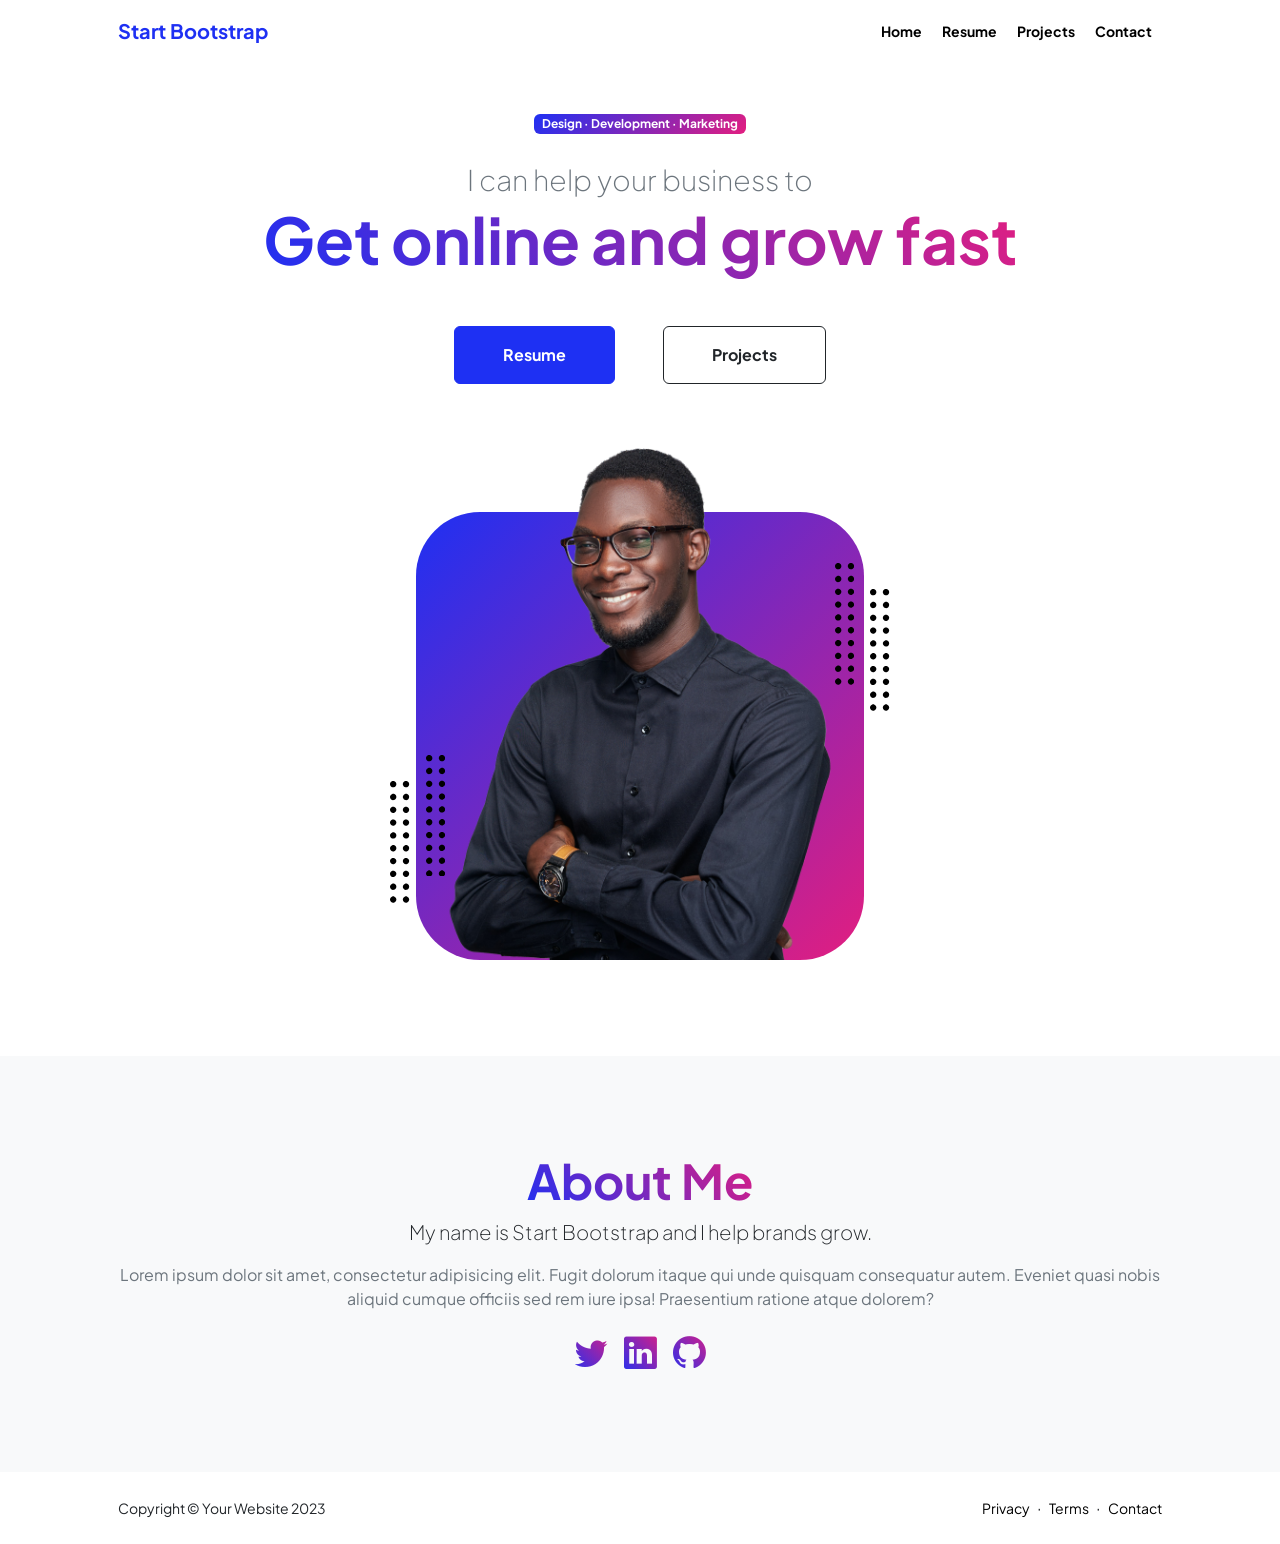
==== commit fe6f8269: "feat: add responsive dropdown and set dropdown for all page" ====
--- a/index.html
+++ b/index.html
@@ -11,27 +11,148 @@
 <body class="d-flex flex-column align-items-center h-100 bg-white">
     <main class="flex-shrink-0 w-100">
         <!-- Nav -->
-        <nav class="py-3">
-            <div class="container d-flex justify-content-between align-items-center px-5">
-                <a href="" class="fs-5"><span class="fw-bolder text-primary">Start Bootstrap</span></a>
-                <button class="collapse-btn">
-                    <i class="bi bi-list"></i>
-                </button>
-                <div class="collapse">
-                    <ul class="d-flex ms-auto fw-bolder my-0">
-                        <li>
-                            <a class="p-2" href="index.html">Home</a>
-                        </li>
-                        <li>
-                            <a class="p-2" href="resume.html">Resume</a>
-                        </li>
-                        <li>
-                            <a class="p-2" href="projects.html">Projects</a>
-                        </li>
-                        <li>
-                            <a class="p-2" href="contact.html">Contact</a>
-                        </li>
-                    </ul>
+        <nav>
+            <div class="container px-5">
+                <div class="d-flex justify-content-between align-items-center relative">
+                    <a href="" class="fs-5 py-3"><span class="fw-bolder text-primary">Start Bootstrap</span></a>
+                    <button id="collapse-btn" class="collapse-btn py-3">
+                        <i class="bi bi-list"></i>
+                    </button>
+                    <div id="navbar-collapse" class="navbar-collapse">
+                        <ul class="navbar-nav d-flex ms-auto fw-bolder my-0">
+                            <li class="dropdown py-3">
+                                <a class="nav-link" href="index.html">
+                                    Home
+                                </a>
+                                <ul class="dropdown-menu py-3">
+                                    <li>
+                                        <a class="dropdown-item nav-link" href="">Option 1</a>
+                                    </li>
+                                    <li>
+                                        <a class="dropdown-item nav-link" href="">Option 2</a>
+                                    </li>
+                                    <li>
+                                        <a class="dropdown-item nav-link" href="">Option 3</a>
+                                    </li>
+                                </ul>
+                            </li>
+                            <li class="dropdown py-3 dropdown-mega-menu">
+                                <a class="nav-link" href="resume.html">Resume</a>
+                                <div class="dropdown-menu">
+                                    <ul class="mega-menu row">
+                                        <li class="col-12 col-lg-3">
+                                            <ul>
+                                                <li>
+                                                    <a class="dropdown-header" href="">Woman's</a>
+                                                </li>
+                                                <li>
+                                                    <a class="dropdown-item nav-link" href="">Option 1</a>
+                                                </li>
+                                                <li>
+                                                    <a class="dropdown-item nav-link" href="">Option 2</a>
+                                                </li>
+                                                <li>
+                                                    <a class="dropdown-item nav-link" href="">Option 3</a>
+                                                </li>
+                                                <li>
+                                                    <a class="dropdown-item nav-link" href="">Option 4</a>
+                                                </li>
+                                            </ul>
+                                        </li>
+                                        <li class="col-12 col-lg-3">
+                                            <ul>
+                                                <li>
+                                                    <a class="dropdown-header" href="">Woman's</a>
+                                                </li>
+                                                <li>
+                                                    <a class="dropdown-item nav-link" href="">Option 1</a>
+                                                </li>
+                                                <li>
+                                                    <a class="dropdown-item nav-link" href="">Option 2</a>
+                                                </li>
+                                                <li>
+                                                    <a class="dropdown-item nav-link" href="">Option 3</a>
+                                                </li>
+                                                <li>
+                                                    <a class="dropdown-item nav-link" href="">Option 4</a>
+                                                </li>
+                                            </ul>
+                                        </li>
+                                        <li class="col-12 col-lg-3">
+                                            <ul>
+                                                <li>
+                                                    <a class="dropdown-header" href="">Woman's</a>
+                                                </li>
+                                                <li>
+                                                    <a class="dropdown-item nav-link" href="">Option 1</a>
+                                                </li>
+                                                <li>
+                                                    <a class="dropdown-item nav-link" href="">Option 2</a>
+                                                </li>
+                                                <li>
+                                                    <a class="dropdown-item nav-link" href="">Option 3</a>
+                                                </li>
+                                                <li>
+                                                    <a class="dropdown-item nav-link" href="">Option 4</a>
+                                                </li>
+                                            </ul>
+                                        </li>
+                                        <li class="col-12 col-lg-3">
+                                            <ul>
+                                                <li>
+                                                    <a class="dropdown-header" href="">Woman's</a>
+                                                </li>
+                                                <li>
+                                                    <a class="dropdown-item nav-link" href="">Option 1</a>
+                                                </li>
+                                                <li>
+                                                    <a class="dropdown-item nav-link" href="">Option 2</a>
+                                                </li>
+                                                <li>
+                                                    <a class="dropdown-item nav-link" href="">Option 3</a>
+                                                </li>
+                                                <li>
+                                                    <a class="dropdown-item nav-link" href="">Option 4</a>
+                                                </li>
+                                            </ul>
+                                        </li>
+                                    </ul>
+                                </div>
+                            </li>
+                            <li class="dropdown py-3">
+                                <a class="nav-link" href="projects.html">
+                                    Projects
+                                </a>
+                                <ul class="dropdown-menu py-3">
+                                    <li>
+                                        <a class="dropdown-item nav-link" href="">Option 1</a>
+                                    </li>
+                                    <li>
+                                        <a class="dropdown-item nav-link" href="">Option 2</a>
+                                    </li>
+                                    <li>
+                                        <a class="dropdown-item nav-link" href="">Option 3</a>
+                                    </li>
+                                </ul>
+                            </li>
+                            <li class="dropdown py-3">
+                                <a class="nav-link" href="contact.html">
+                                    Contact
+                                </a>
+                                <ul class="dropdown-menu py-3">
+                                    <li>
+                                        <a class="dropdown-item nav-link" href="">Option 1</a>
+                                    </li>
+                                    <li>
+                                        <a class="dropdown-item nav-link" href="">Option 2</a>
+                                    </li>
+                                    <li>
+                                        <a class="dropdown-item nav-link" href="">Option 3</a>
+                                    </li>
+                                </ul>
+                            </li>
+                        </ul>
+                    </div>
                 </div>
             </div>
         </nav>
@@ -216,5 +337,7 @@
             </div>
         </div>
     </footer>
+
+    <script src="assets/js/scripts.js"></script>
 </body>
 </html>
--- a/assets/css/styles.css
+++ b/assets/css/styles.css
@@ -117,6 +117,7 @@
 
 a {
   text-decoration: none;
+  color: #000000;
 }
 
 .lead {
@@ -4931,10 +4932,6 @@
 
 /* End Button Component */
 /* Nav */
-.collapse {
-  display: none;
-}
-
 .collapse-btn {
   display: flex;
   align-items: center;
@@ -4950,14 +4947,6 @@
   font-size: 1.5rem;
 }
 
-@media (min-width: 992px) {
-  .collapse {
-    display: block;
-  }
-  .collapse-btn {
-    display: none;
-  }
-}
 /* End Nav */
 .feature {
   display: inline-flex;
@@ -4979,4 +4968,208 @@
   white-space: nowrap;
   vertical-align: baseline;
   border-radius: 0.375rem;
+}
+
+.card-img {
+  width: 300px;
+  height: 400px;
+  position: relative;
+}
+.card-img img {
+  height: inherit;
+  width: inherit;
+  -o-object-fit: cover;
+     object-fit: cover;
+}
+.card-img .card-badge {
+  --card-badge-right: 1rem;
+  --card-badge-top: 1rem;
+  --card-badge-font-size: 1rem;
+  --card-badge-color: var(--white);
+  --card-badge-bg: transparent;
+  --card-badge-padding-x: 0.1rem;
+  --card-badge-padding-y: 0.2rem;
+  --card-badge-border-radius: 0.5rem;
+  --card-badge-border-width: 1px;
+  --card-badge-border-color: black;
+  position: absolute;
+  z-index: 2;
+  right: var(--card-badge-right);
+  top: var(--card-badge-top);
+  padding: var(--card-badge-padding-x) var(--card-badge-padding-y);
+  font-size: var(--card-badge-font-size);
+  color: var(--card-badge-color);
+  background-color: var(--card-badge-bg);
+  border-radius: var(--card-badge-border-radius);
+  border: var(--card-badge-border-width) solid var(--card-badge-border-color);
+  font-weight: bolder;
+}
+.card-img .card-badge.card-badge-hot {
+  --card-badge-color: red;
+  --card-badge-border-color: red;
+}
+.card-img .card-badge.card-badge-old {
+  --card-badge-color: white;
+  --card-badge-border-color: white;
+}
+.card-img .card-badge.card-badge-special {
+  --card-badge-color: blue;
+  --card-badge-border-color: blue;
+}
+.card-img .card-img-slay {
+  width: 100%;
+  height: 100%;
+  position: absolute;
+  left: 0;
+  right: 0;
+  top: 100%;
+  bottom: 0;
+  background-color: rgba(0, 0, 0, 0);
+  z-index: -1;
+  transition: transform 0.5s ease-in-out;
+}
+.card-img:hover .card-img-slay {
+  z-index: 1;
+  background-color: rgba(0, 0, 0, 0.2);
+  transform: translateY(-100%);
+}
+
+.relative {
+  position: relative;
+}
+
+.navbar-collapse {
+  width: 100%;
+  top: 100%;
+  left: 0;
+  right: 0;
+  z-index: 100;
+  position: absolute;
+  background-color: #fff;
+  opacity: 0;
+  visibility: hidden;
+  transition: opacity 0.3s ease-out, transform 0.3s ease-out, visibility 0.3s;
+}
+.navbar-collapse.show {
+  opacity: 1;
+  visibility: visible;
+}
+
+@media (min-width: 992px) {
+  .navbar-collapse {
+    display: flex;
+    position: static;
+    width: auto;
+    transform: none;
+    visibility: visible;
+    opacity: 1;
+  }
+  .collapse-btn {
+    display: none;
+  }
+}
+.nav-link {
+  padding: 1.5rem 0.5rem;
+  font-size: 1rem;
+}
+.nav-link:hover {
+  color: #1e30f3;
+}
+
+.navbar-nav {
+  display: flex;
+  flex-direction: column;
+  padding-left: 0;
+  margin-bottom: 0;
+  max-height: calc(100vh - 5rem);
+  overflow-y: auto;
+  box-shadow: 0 0.5rem 1rem rgba(0, 0, 0, 0.15);
+}
+.navbar-nav ul,
+.navbar-nav li {
+  margin: 0;
+  padding: 0;
+  margin-bottom: 0;
+}
+.navbar-nav li {
+  position: relative;
+  display: flex;
+  flex-direction: column;
+}
+.navbar-nav > li > .nav-link {
+  font-weight: bold;
+  padding: 0.625rem;
+  text-transform: capitalize;
+  font-size: 0.875rem;
+}
+.navbar-nav .dropdown-menu {
+  background-color: #fff;
+  border: 0;
+  border-radius: 0;
+  margin: 0;
+  padding: 0;
+  min-width: 14rem;
+  display: none;
+}
+.navbar-nav .dropdown-menu.show {
+  display: block;
+}
+.navbar-nav .dropdown-header,
+.navbar-nav .dropdown-item {
+  padding: 0.5rem 1.25rem;
+  font-size: 0.875rem;
+  font-weight: 400;
+  text-transform: capitalize;
+}
+.navbar-nav .dropdown-header {
+  font-weight: 800;
+}
+.navbar-nav .dropdown-mego-menu {
+  display: flex;
+  flex-direction: column;
+}
+
+@media (min-width: 992px) {
+  .navbar-nav {
+    flex-direction: row;
+    max-height: none;
+    overflow: visible;
+    box-shadow: none;
+  }
+  .navbar-nav > li:hover .dropdown-menu {
+    opacity: 1;
+    visibility: visible;
+    transform: translateY(0);
+  }
+  .navbar-nav li.dropdown-mega-menu {
+    position: static;
+  }
+  .navbar-nav li.dropdown-mega-menu .mega-menu {
+    padding: 1rem 0;
+  }
+  .navbar-nav .dropdown-menu {
+    display: block;
+    position: absolute;
+    visibility: hidden;
+    opacity: 0;
+    transform: translateY(10%);
+    top: 100%;
+    left: 0;
+    right: 0;
+    z-index: 100;
+    transition: all 0.3s ease-in-out;
+    box-shadow: 0 13px 42px 11px rgba(0, 0, 0, 0.15);
+  }
+}
+main {
+  padding-top: 3.875rem;
+}
+
+nav {
+  position: fixed;
+  top: 0;
+  z-index: 100;
+  opacity: 1;
+  background-color: #fff;
+  width: 100%;
 }/*# sourceMappingURL=styles.css.map */
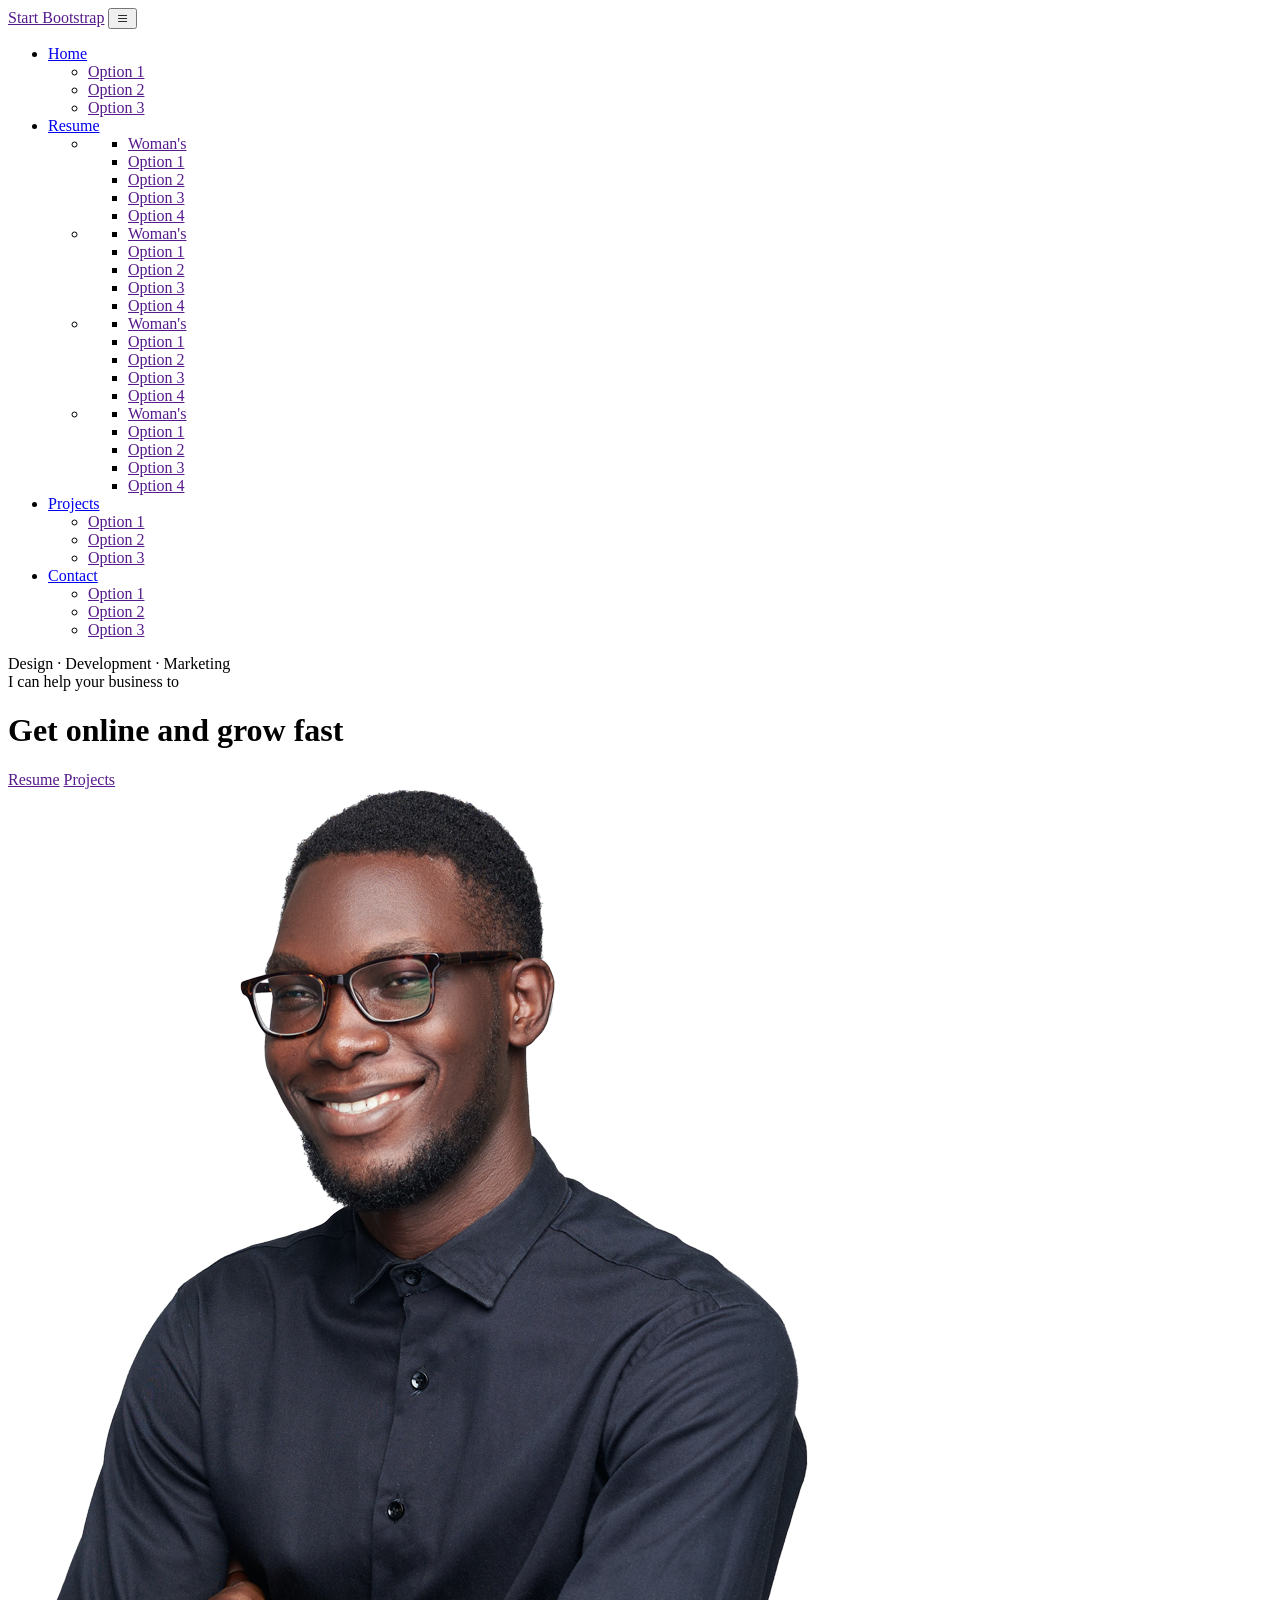
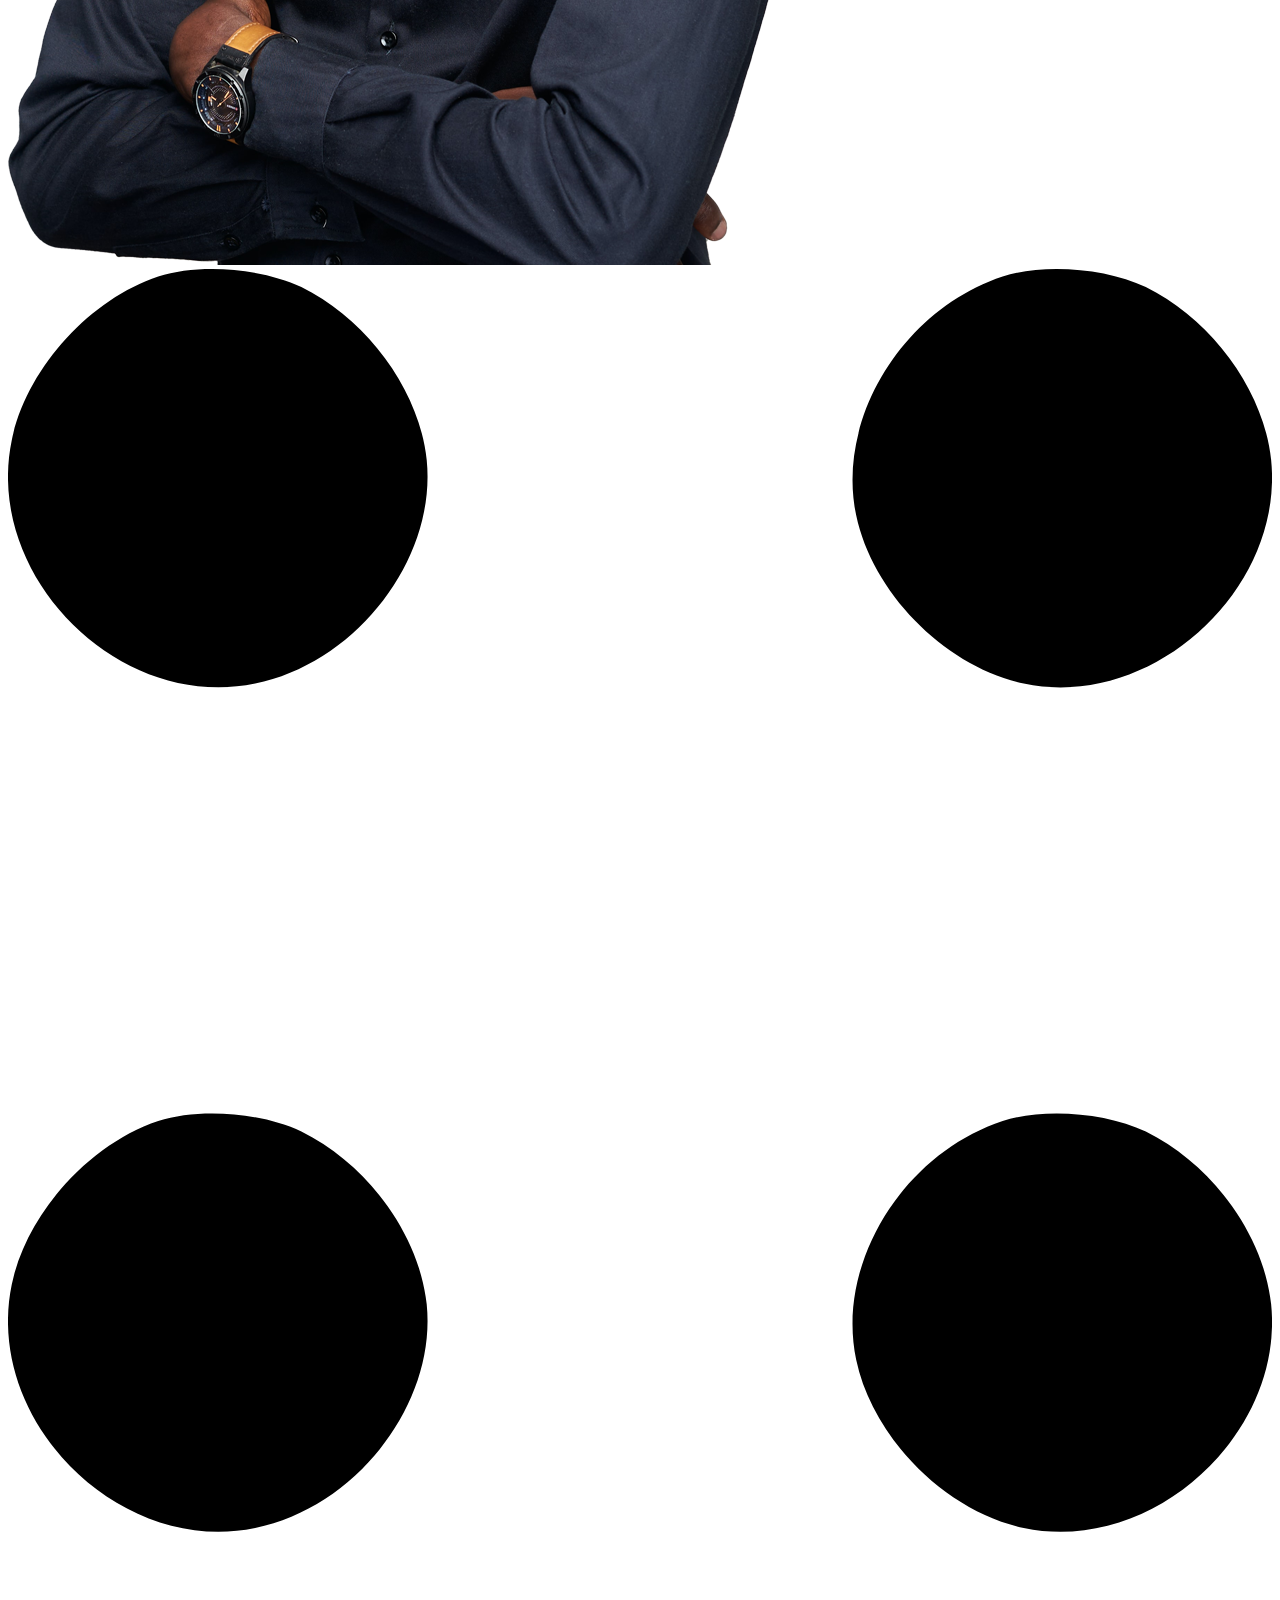
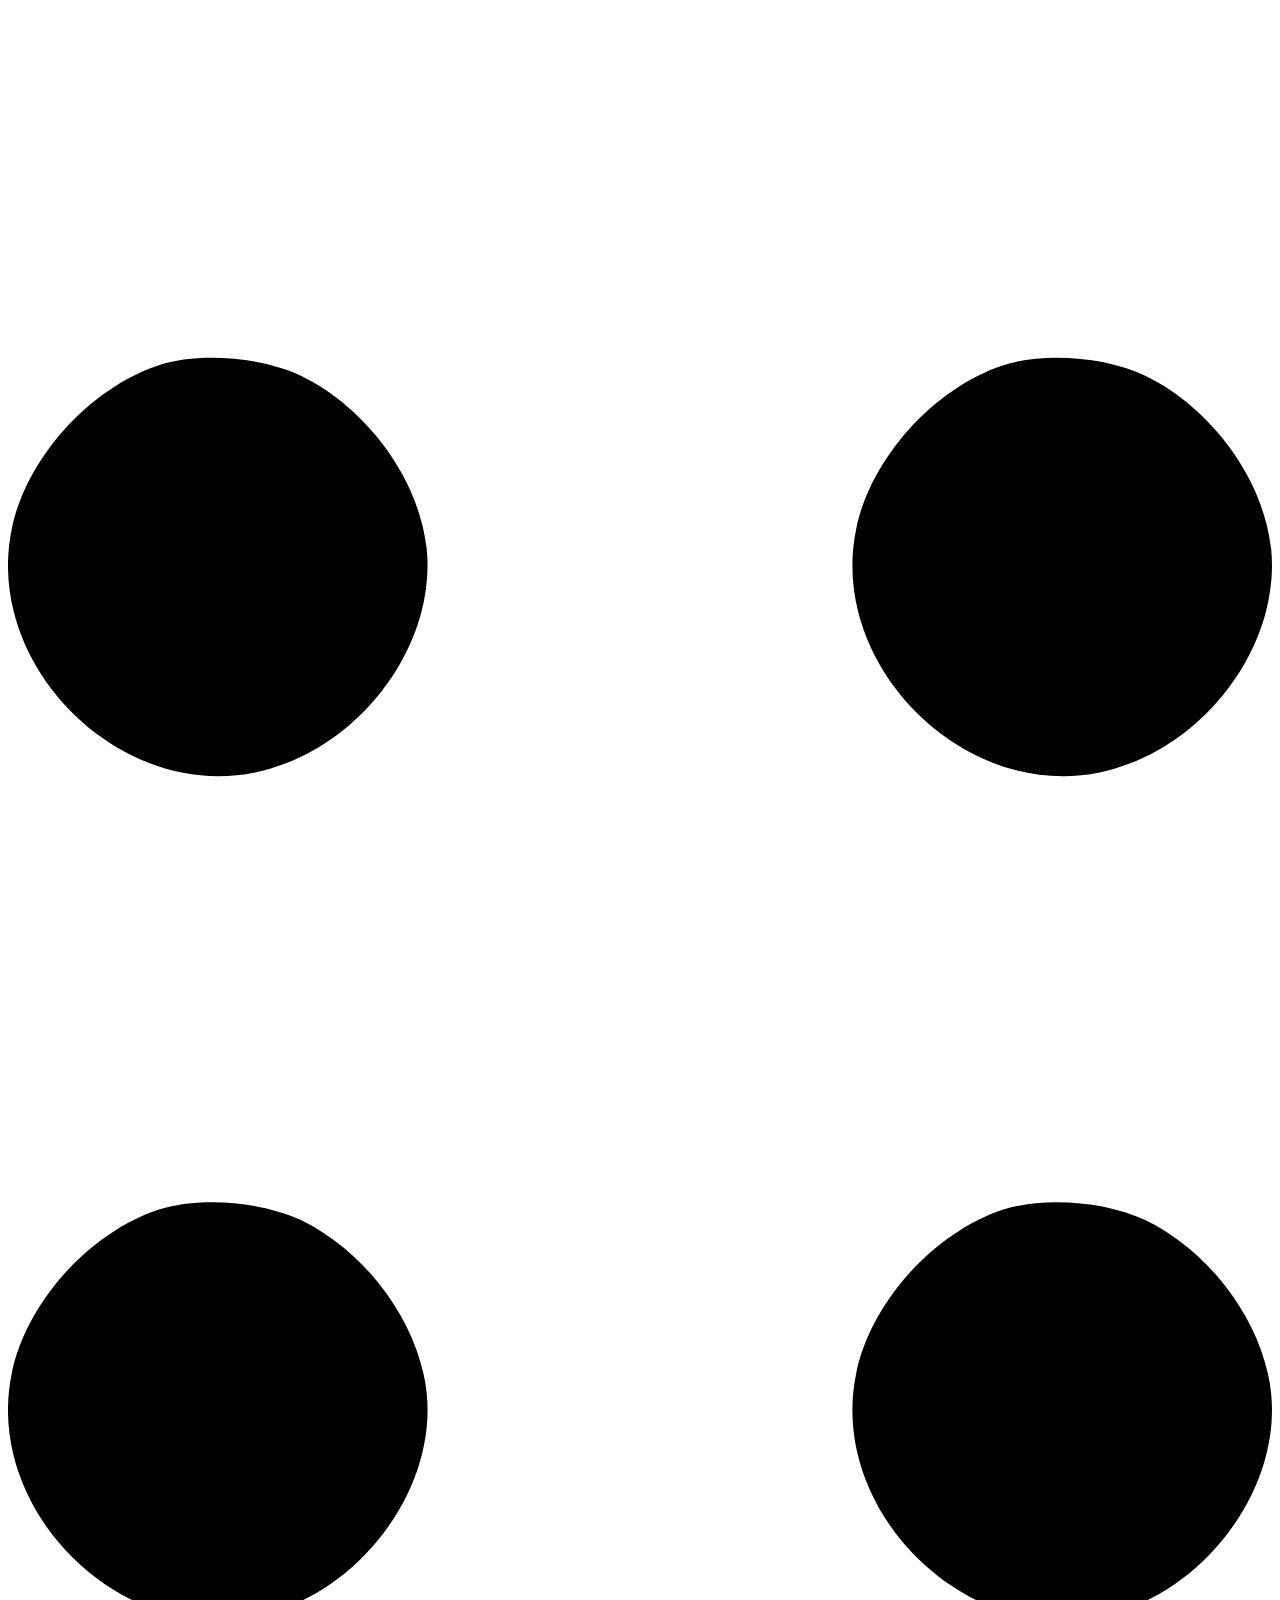
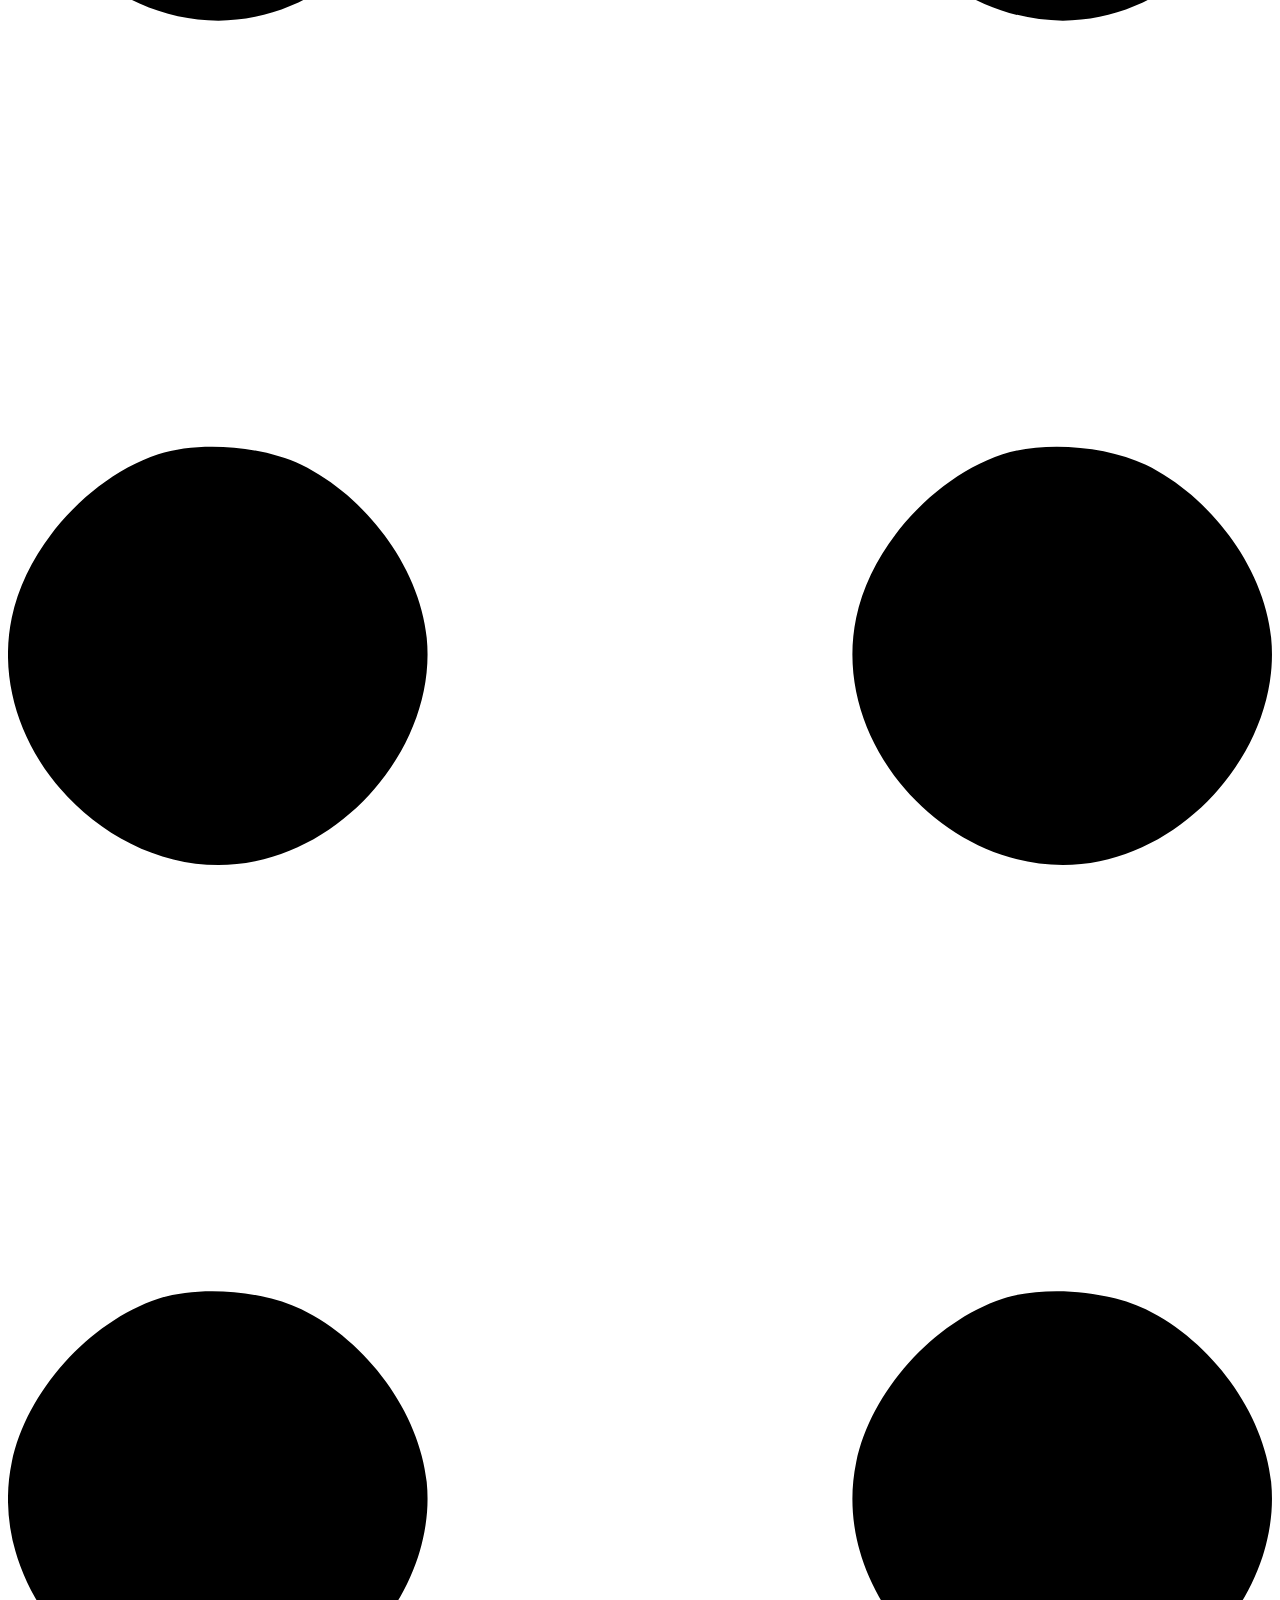
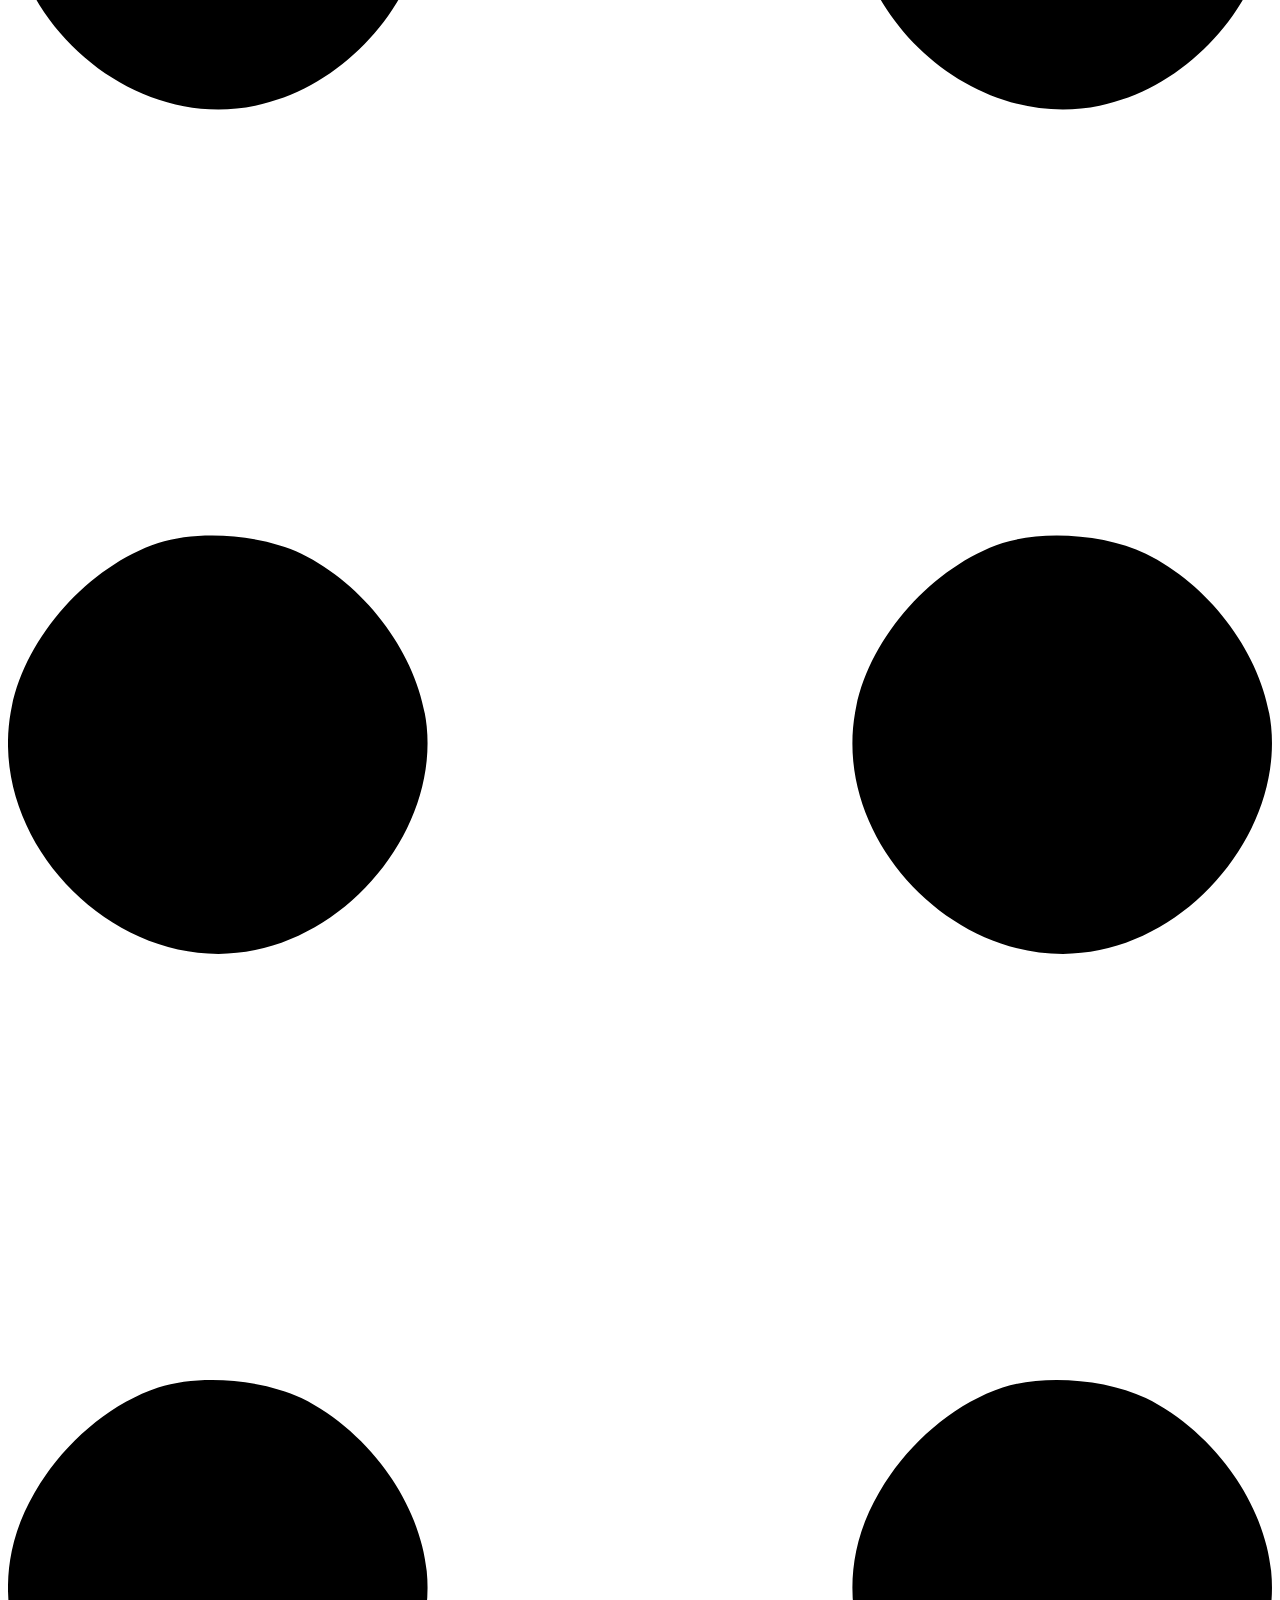
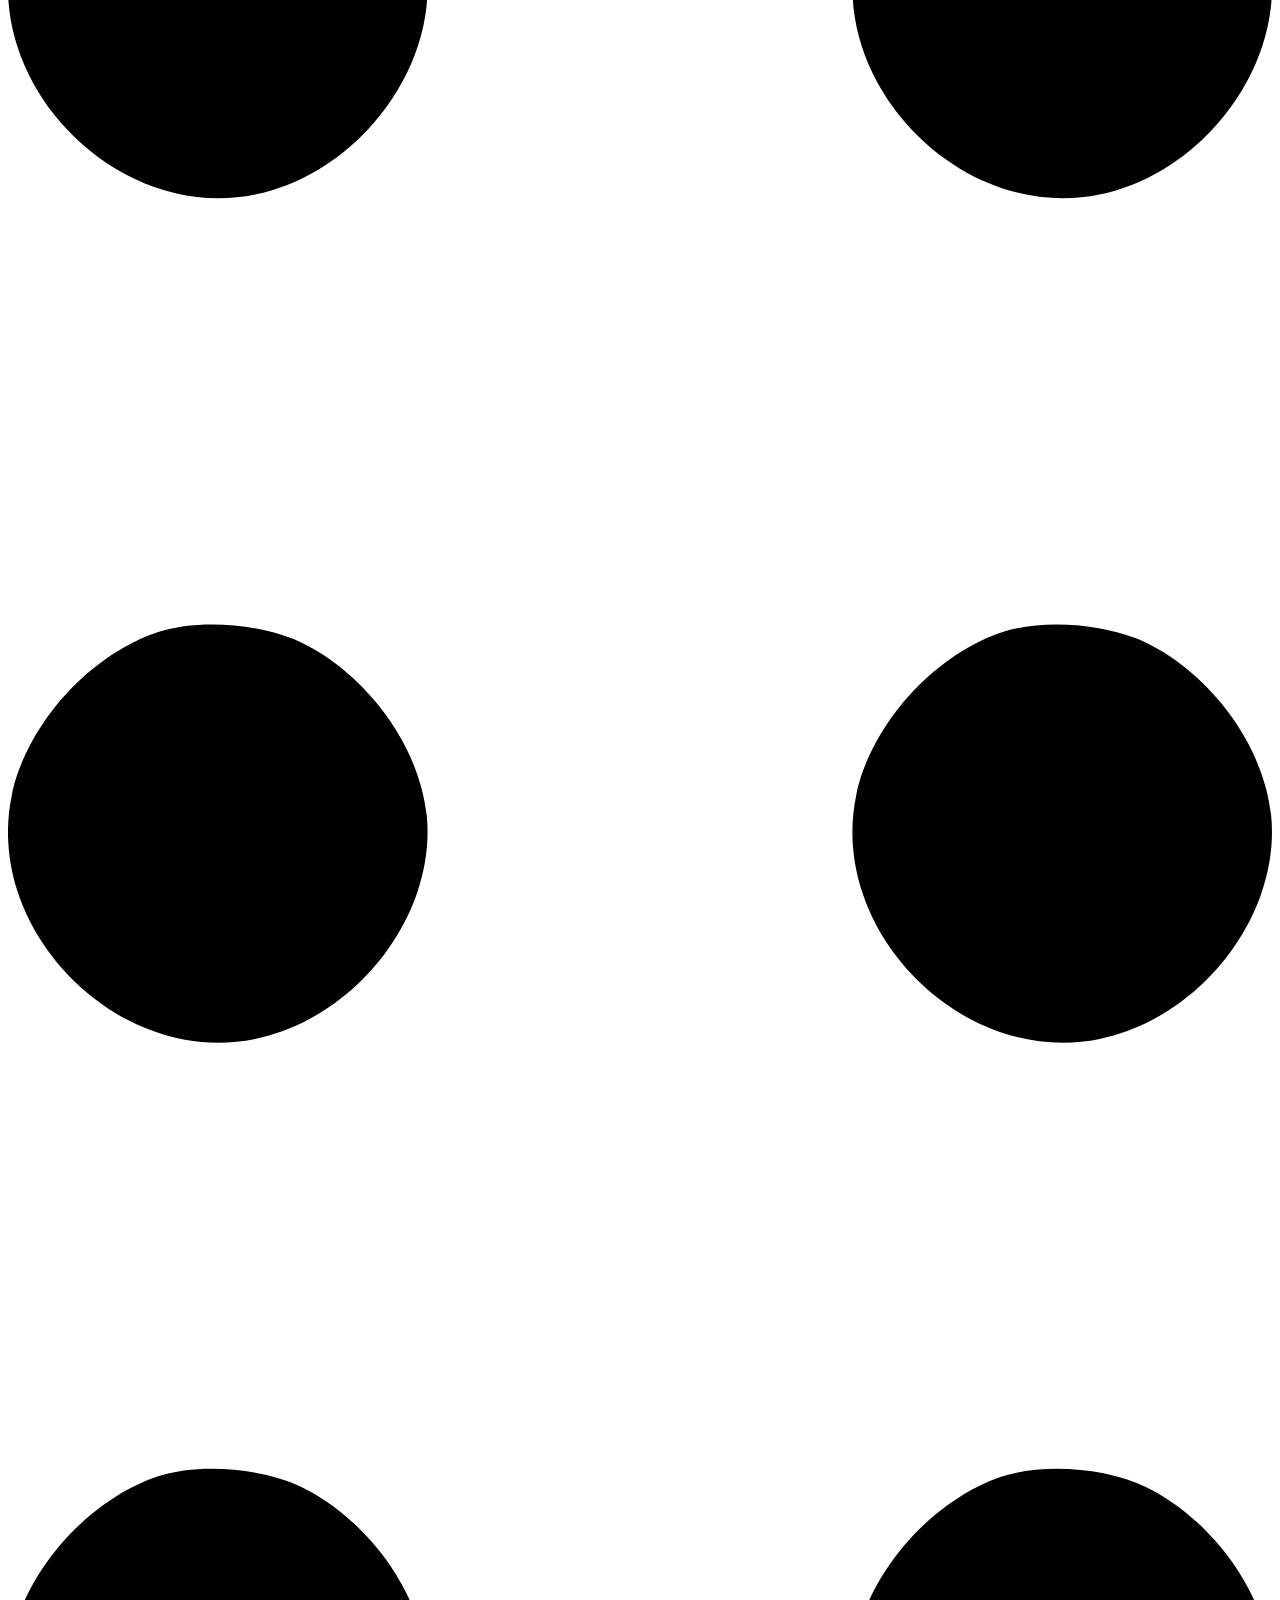
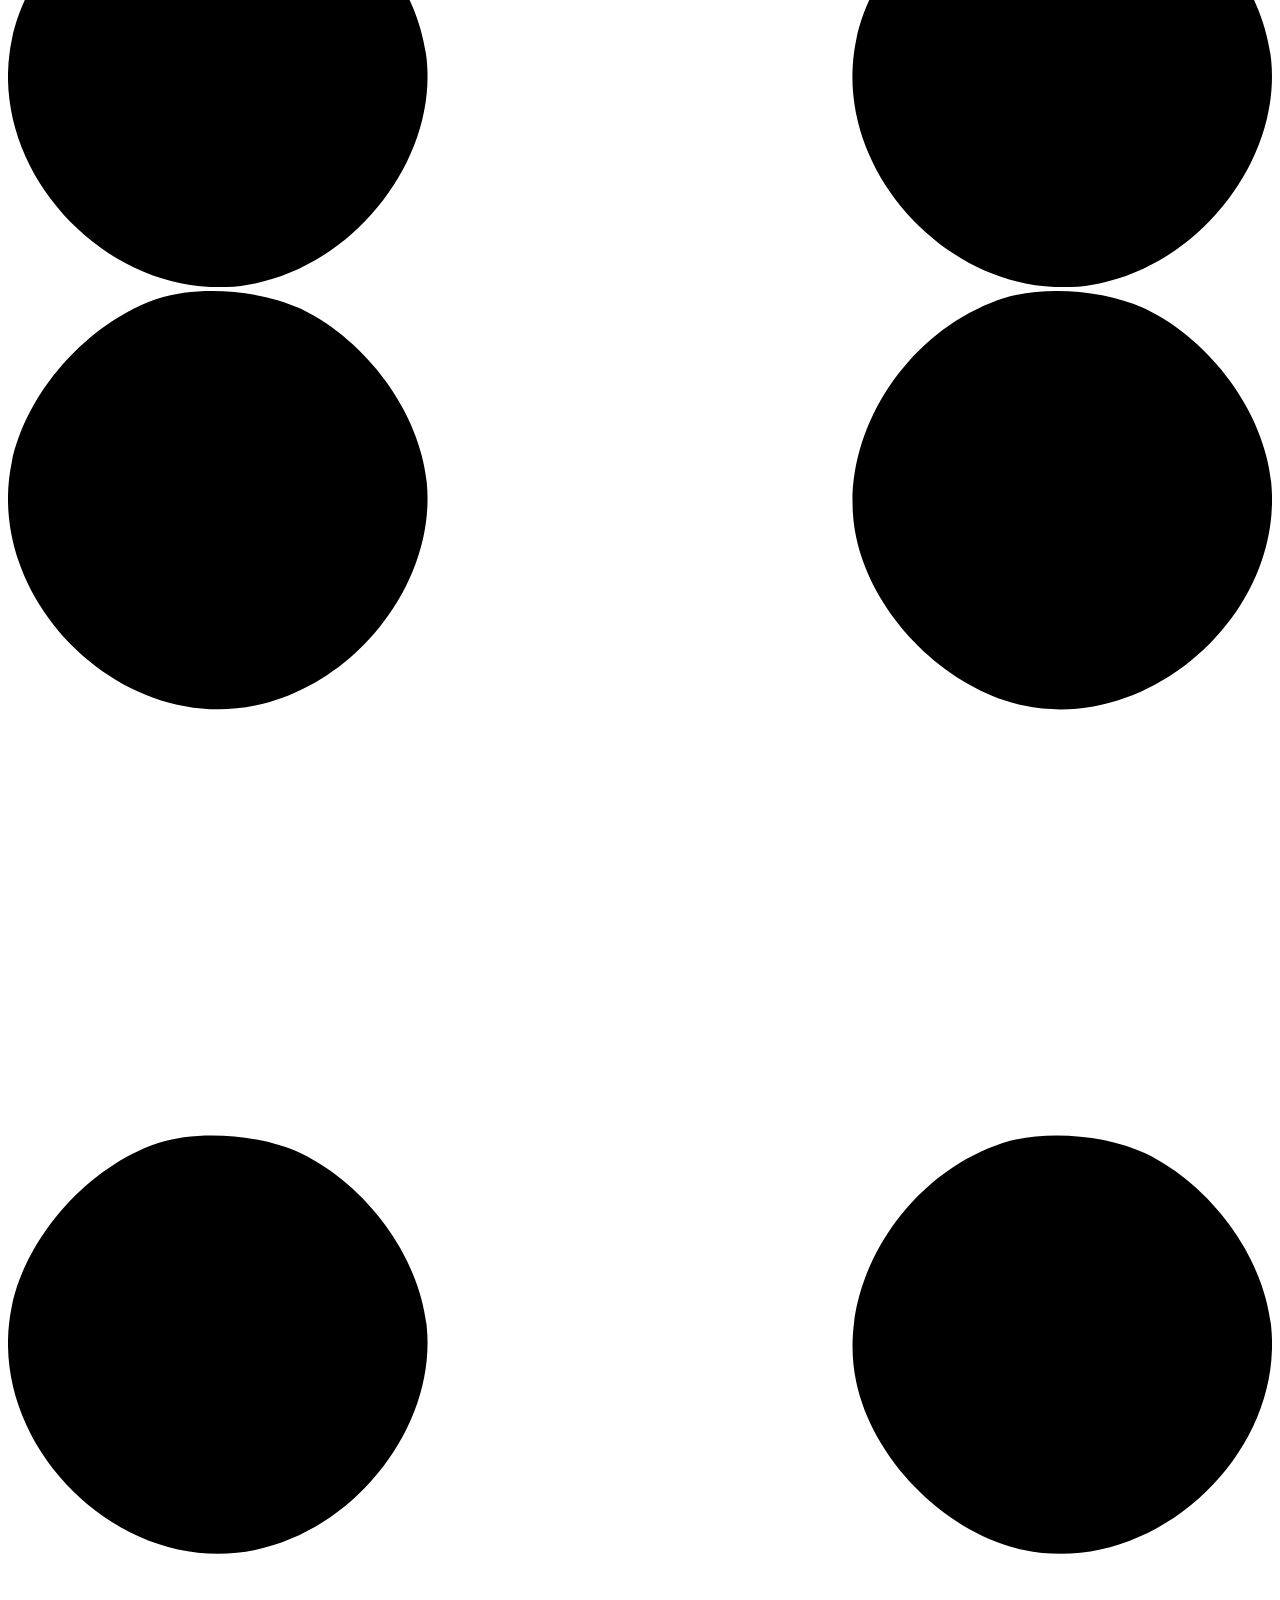
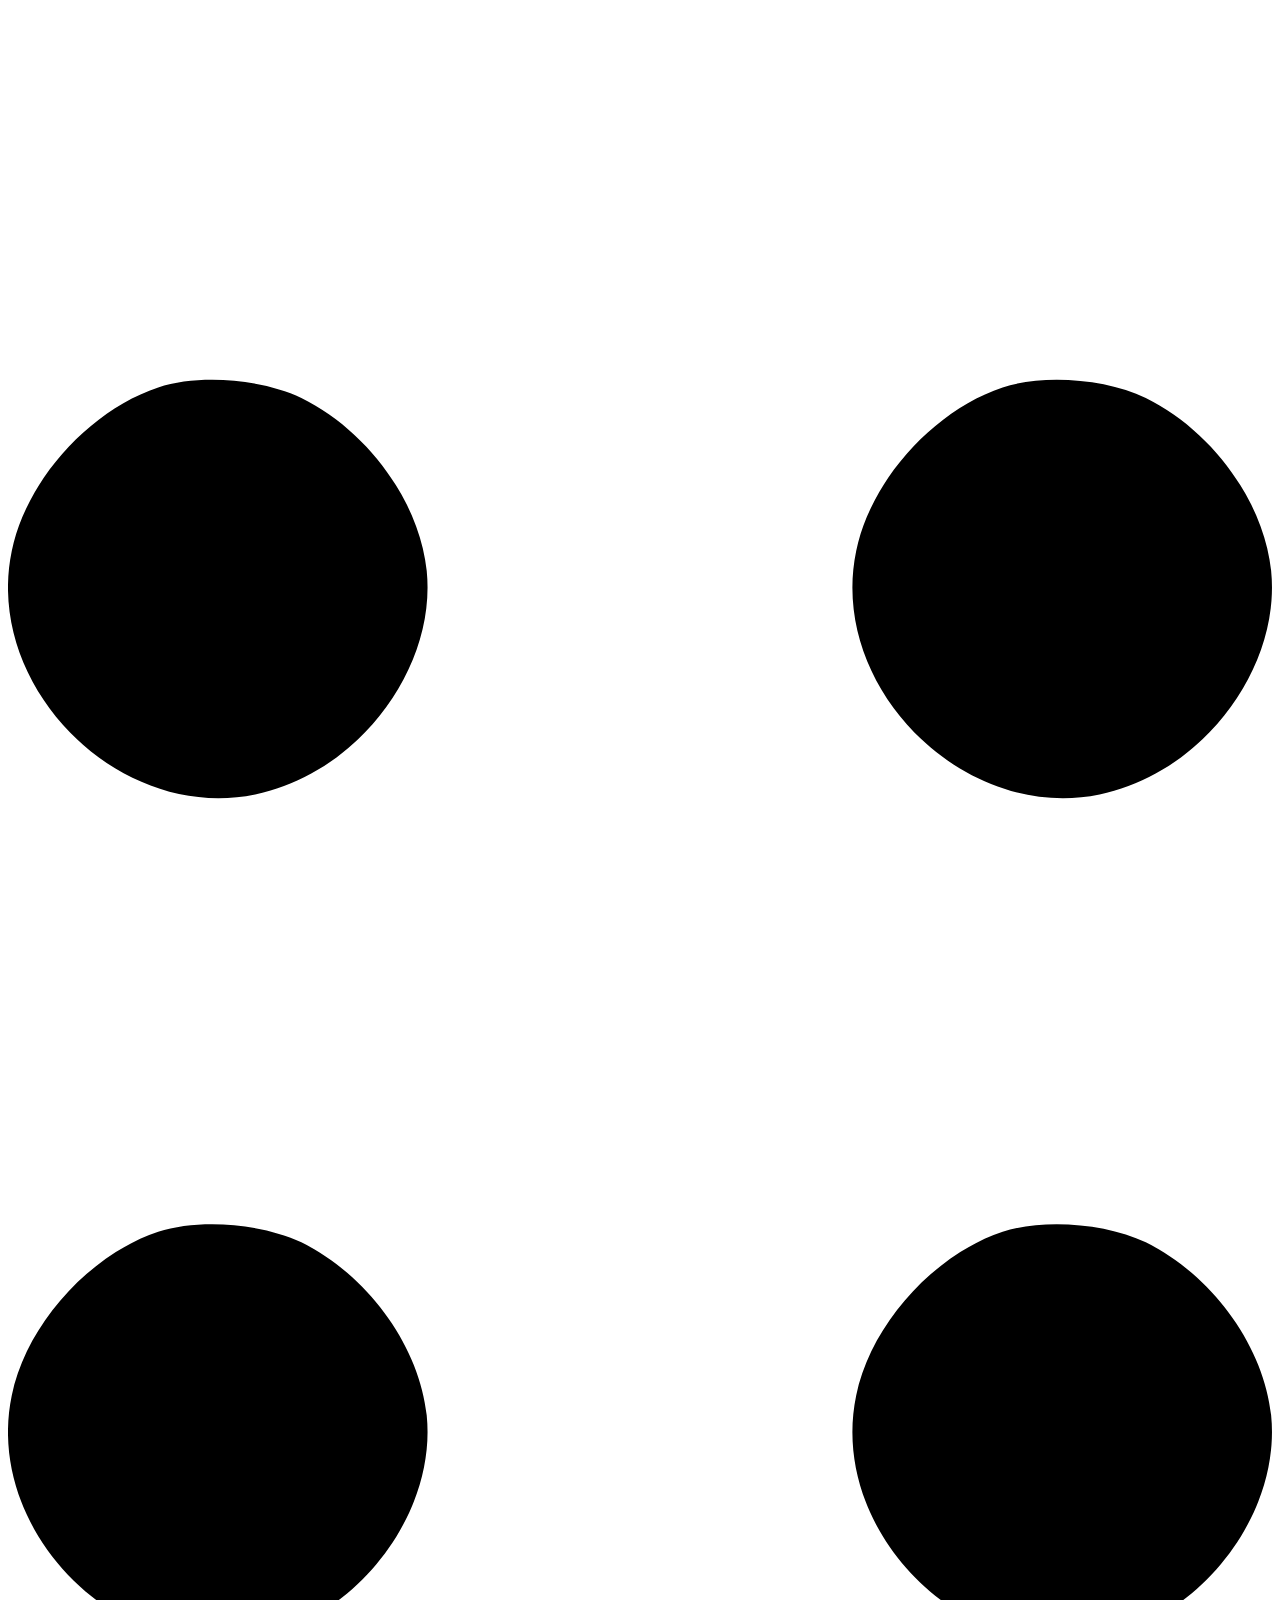
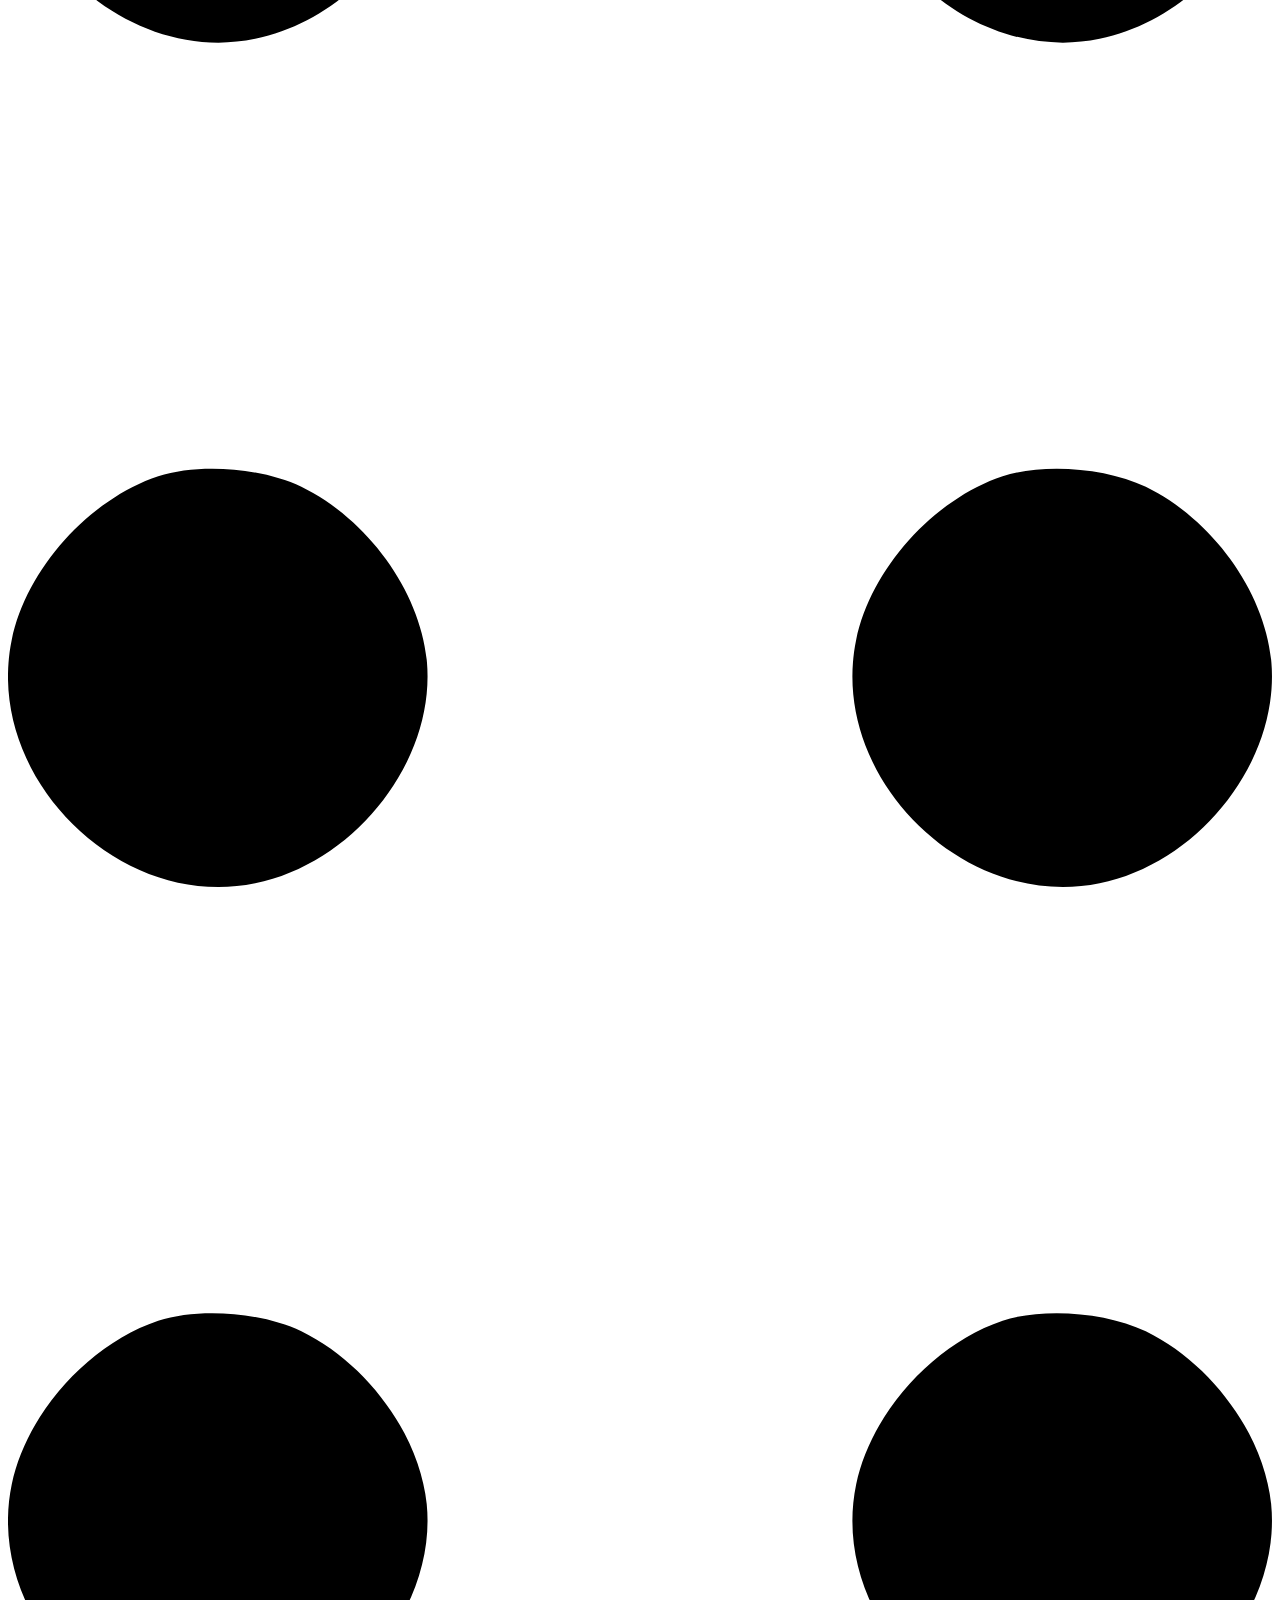
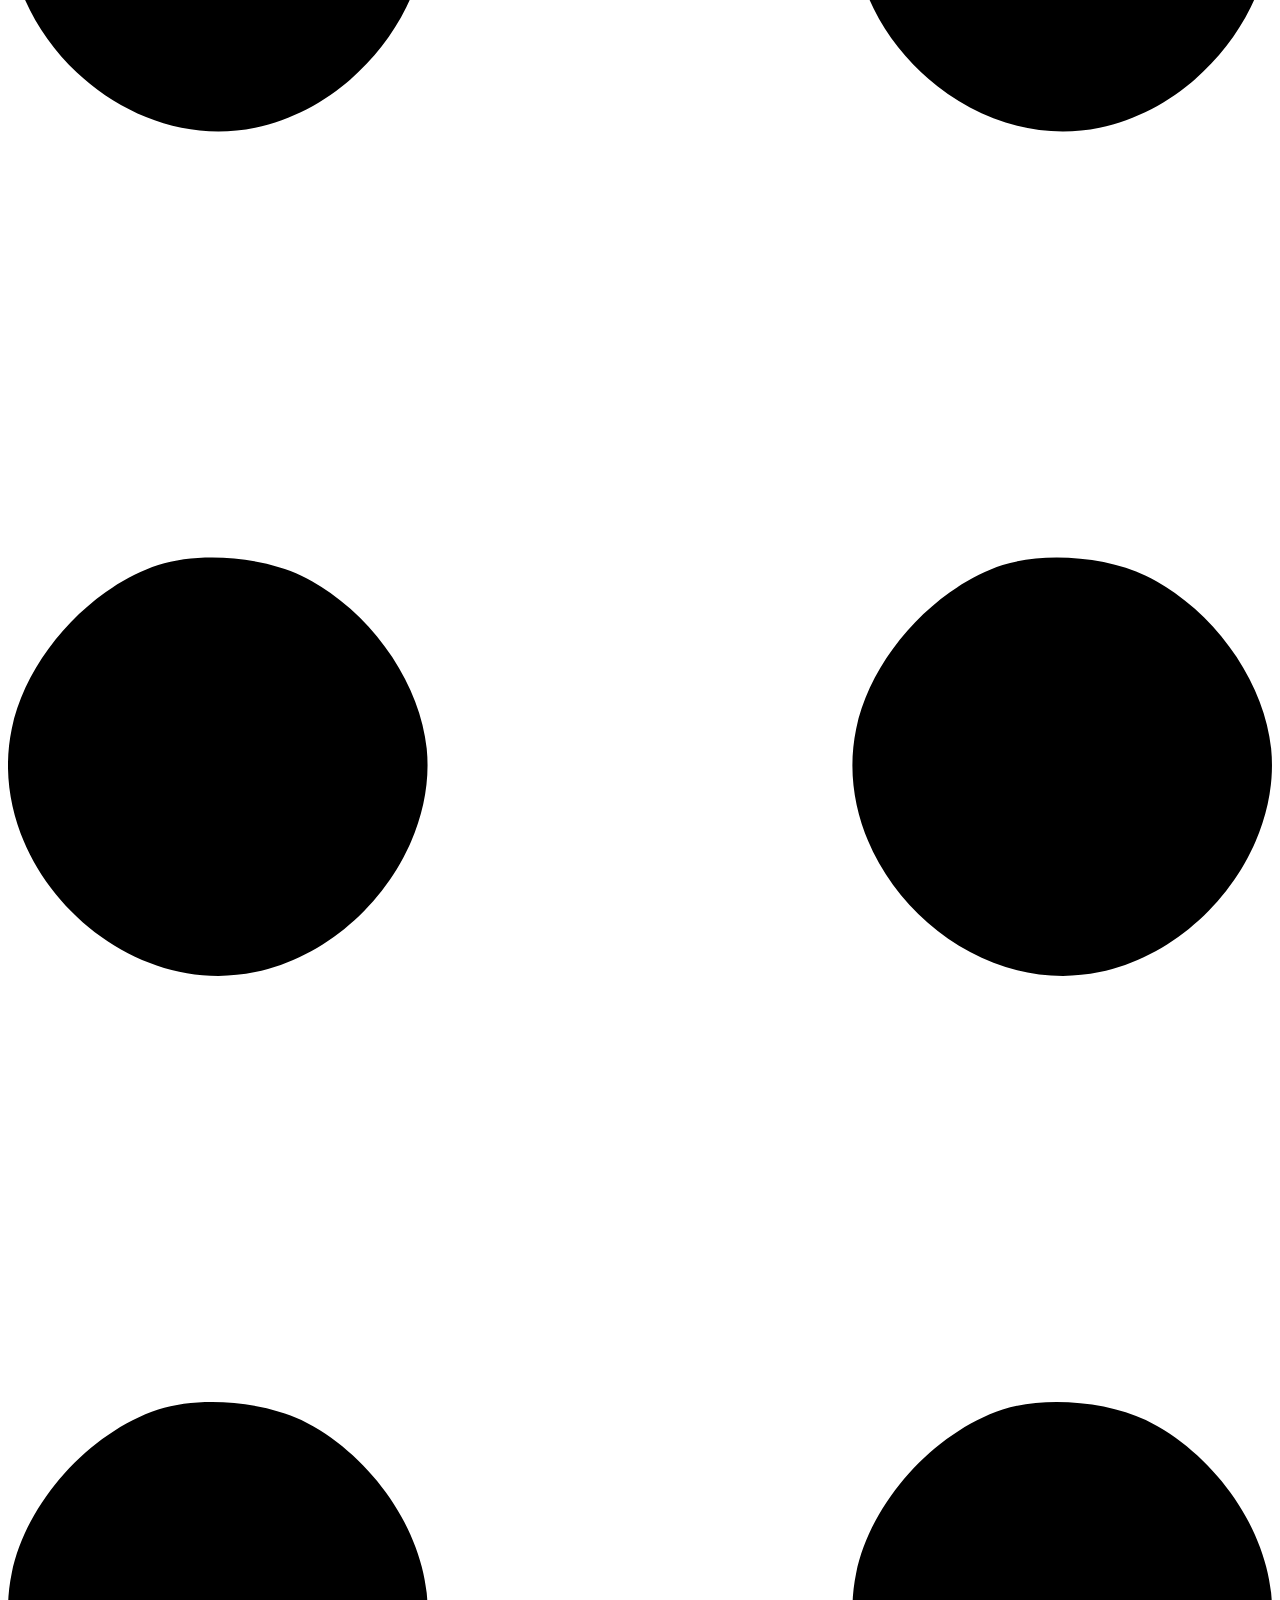
==== commit 9218c776: "update: link css in file html & README.md" ====
--- a/index.html
+++ b/index.html
@@ -4,7 +4,7 @@
     <meta charset="UTF-8">
     <meta name="viewport" content="width=device-width, initial-scale=1.0">
     <title>Clone Start Bootstrap V2</title>
-    <link rel="stylesheet" href="assets/css/styles.css">
+    <link rel="stylesheet" href="assets/scss/index.css">
     <link href="https://fonts.googleapis.com/css2?family=Plus+Jakarta+Sans:ital,wght@0,200..800;1,200..800&display=swap" rel="stylesheet">
     <link rel="stylesheet" href="https://cdn.jsdelivr.net/npm/bootstrap-icons@1.11.3/font/bootstrap-icons.min.css">
 </head>
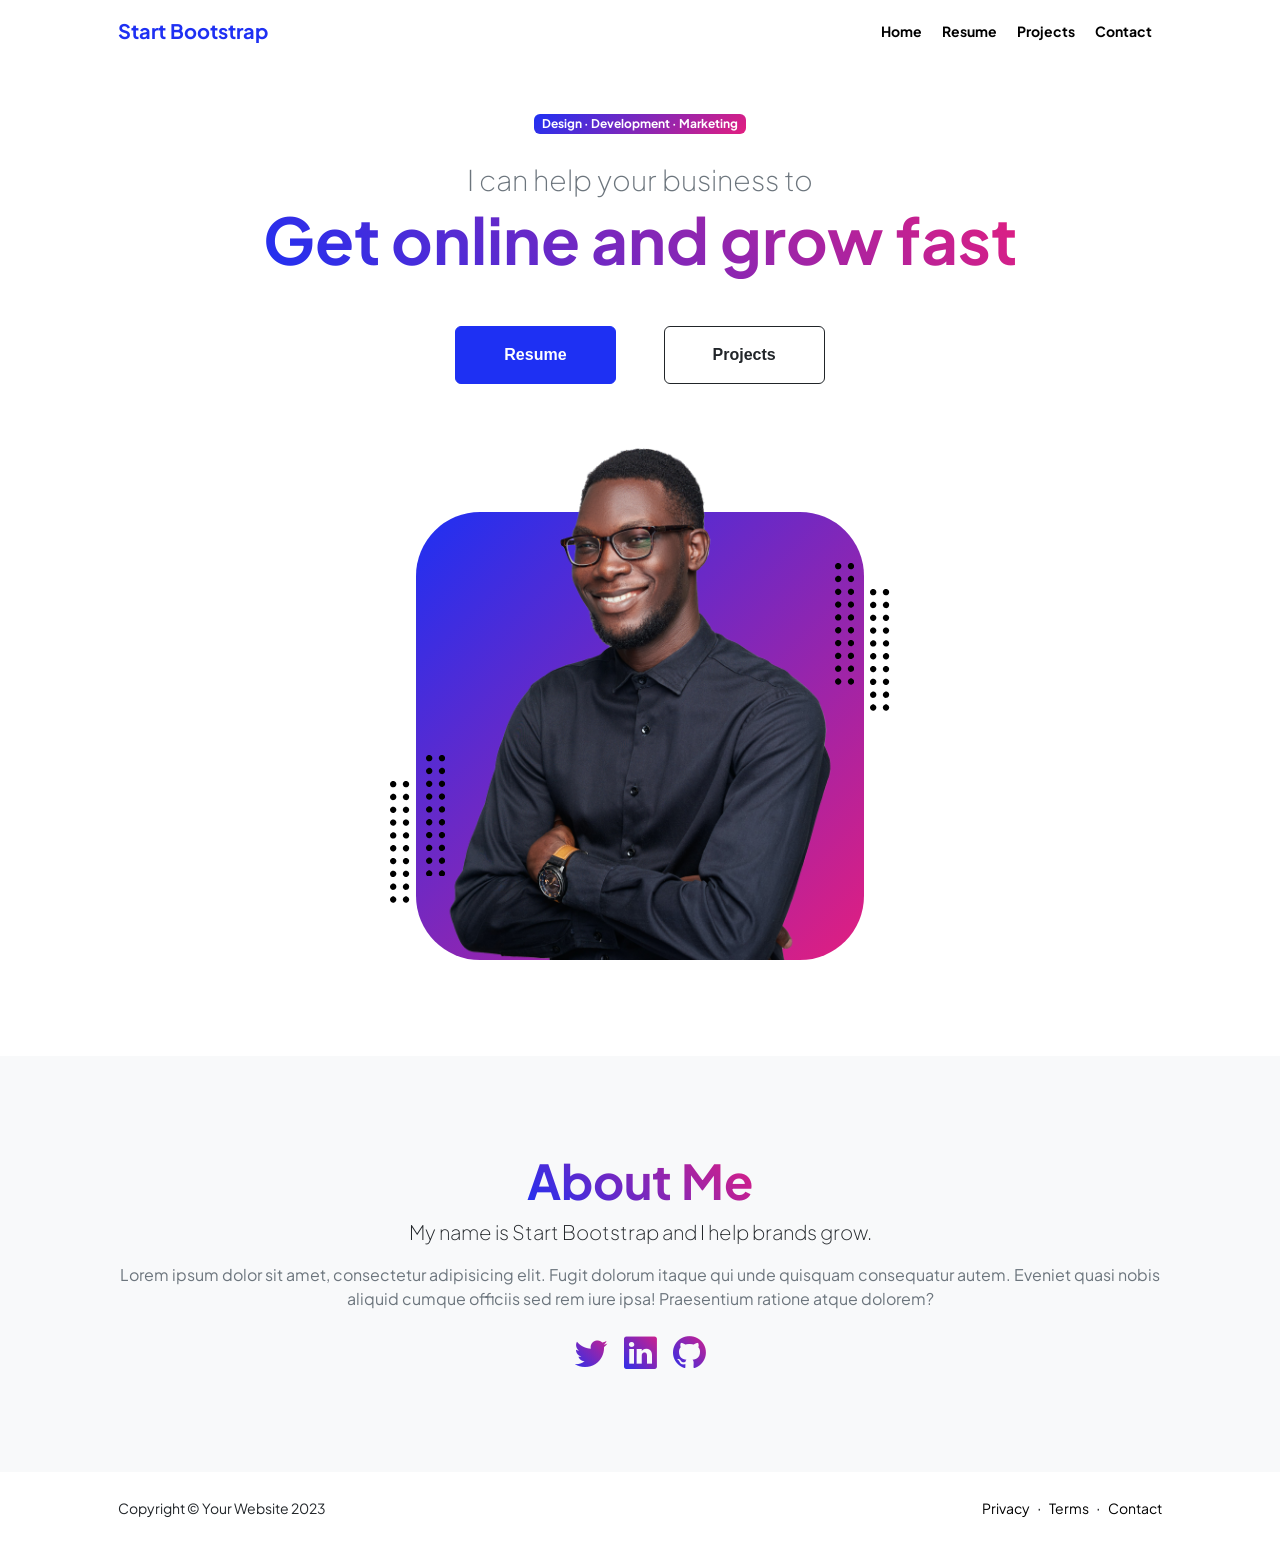
==== commit 8fdba568: "feat: add modal component css" ====
--- a/index.html
+++ b/index.html
@@ -9,6 +9,46 @@
     <link rel="stylesheet" href="https://cdn.jsdelivr.net/npm/bootstrap-icons@1.11.3/font/bootstrap-icons.min.css">
 </head>
 <body class="d-flex flex-column align-items-center h-100 bg-white">
+    <div class="modal" id="modal-1">
+        <div class="modal-dialog">
+            <div class="modal-content">
+                <div class="modal-header">
+                    <h4 class="modal-title">Modal title 1</h4>
+                    <button type="button" class="btn fs-4 btn-close">
+                        <i class="bi bi-x"></i>
+                    </button>
+                </div>
+                <div class="modal-body">
+                    Body 1
+                </div>
+                <div class="modal-footer">
+                    <button type="button" class="btn btn-gray btn-close px-3 py-2">Close</button>
+                    <button type="button" class="btn btn-primary px-3 py-2">Save changes</button>
+                </div>
+            </div>
+        </div>
+    </div>
+
+    <div class="modal" id="modal-2">
+        <div class="modal-dialog">
+            <div class="modal-content">
+                <div class="modal-header">
+                    <h4 class="modal-title">Modal title 2</h4>
+                    <button type="button" class="btn fs-4 btn-close">
+                        <i class="bi bi-x"></i>
+                    </button>
+                </div>
+                <div class="modal-body">
+                    Body 2
+                </div>
+                <div class="modal-footer">
+                    <button type="button" class="btn btn-gray btn-close px-3 py-2">Close</button>
+                    <button type="button" class="btn btn-primary px-3 py-2">Save changes</button>
+                </div>
+            </div>
+        </div>
+    </div>
+    
     <main class="flex-shrink-0 w-100">
         <!-- Nav -->
         <nav>
@@ -172,8 +212,8 @@
                                 <span class="text-gradient-primary-to-secondary">Get online and grow fast</span>
                             </h1>
                             <div class="d-flex flex-column flex-sm-row justify-content-center justify-content-xxl-start gap-3 mb-3">
-                                <a class="btn btn-primary px-5 py-3 me-sm-3 fs-6 fw-bolder mb-3 mb-sm-0" href="">Resume</a>
-                                <a class="btn btn-outline-dark px-5 py-3 ms-sm-3 fs-6 fw-bolder" href="">Projects</a>
+                                <button id="btn-open-modal-1" class="btn btn-primary px-5 py-3 me-sm-3 fs-6 fw-bolder mb-3 mb-sm-0">Resume</button>
+                                <button id="btn-open-modal-2" class="btn btn-outline-dark px-5 py-3 ms-sm-3 fs-6 fw-bolder">Projects</button>
                             </div>
                         </div>
                     </div>
@@ -338,6 +378,6 @@
         </div>
     </footer>
 
-    <script src="assets/js/scripts.js"></script>
+    <script type="module" src="assets/js/scripts.js"></script>
 </body>
 </html>
--- a/assets/scss/index.css
+++ b/assets/scss/index.css
@@ -0,0 +1,5313 @@
+:root {
+  --primary: #1e30f3;
+  --secondary: #e21e80;
+  --white: #ffffff;
+  --light: #f8f9fa;
+  --gray: #6c757d;
+  --dark: #212529;
+  --black: #000000;
+  --primary-rgb-rgb: 30, 48, 243;
+  --secondary-rgb-rgb: 226, 30, 128;
+  --white-rgb-rgb: 255, 255, 255;
+  --light-rgb-rgb: 248, 249, 250;
+  --gray-rgb-rgb: 108, 117, 125;
+  --dark-rgb-rgb: 33, 37, 41;
+  --black-rgb-rgb: 0, 0, 0;
+  --body-font-family: Plus Jakarta Sans;
+  --body-font-size: 1rem;
+  --body-font-weight: 400;
+  --body-line-height: 1.5;
+  --body-color: #212529;
+  --body-text-align: ;
+  --body-bg: #ffffff;
+  --border-radius: 0.375rem;
+  --border-radius-sm: 0.25rem;
+  --border-radius-lg: 0.5rem;
+  --border-radius-xl: 1rem;
+  --border-radius-xxl: 2rem;
+  --border-radius-2xl: var(--border-radius-xxl);
+  --border-radius-pill: 50rem;
+}
+
+*,
+*::before,
+*::after {
+  box-sizing: border-box;
+}
+
+body {
+  margin: 0;
+  font-family: var(--body-font-family);
+  font-size: var(--body-font-size);
+  font-size: var(--body-font-size);
+  font-weight: var(--body-font-weight);
+  line-height: var(--body-line-height);
+  color: var(--body-color);
+  text-align: var(--body-text-align);
+  background-color: var(--body-bg);
+  -webkit-text-size-adjust: 100%;
+}
+
+h6, h5, h4, h3, h2, h1 {
+  margin-top: 0;
+  margin-bottom: 0.5rem;
+  font-weight: 500;
+  line-height: 1.2;
+  color: inherit;
+}
+
+h1 {
+  font-size: calc(1.375rem + 1.5vw);
+}
+@media (min-width: 1200px) {
+  h1 {
+    font-size: 2.5rem;
+  }
+}
+
+h2 {
+  font-size: calc(1.325rem + 0.9vw);
+}
+@media (min-width: 1200px) {
+  h2 {
+    font-size: 2rem;
+  }
+}
+
+h3 {
+  font-size: calc(1.3rem + 0.6vw);
+}
+@media (min-width: 1200px) {
+  h3 {
+    font-size: 1.75rem;
+  }
+}
+
+h4 {
+  font-size: calc(1.275rem + 0.3vw);
+}
+@media (min-width: 1200px) {
+  h4 {
+    font-size: 1.5rem;
+  }
+}
+
+h5 {
+  font-size: 1.25rem;
+}
+
+h6 {
+  font-size: 1rem;
+}
+
+p {
+  margin-top: 0;
+  margin-bottom: 1rem;
+}
+
+ul {
+  padding-left: 2rem;
+}
+
+ul {
+  list-style: none;
+  margin-top: 0;
+  margin-bottom: 1rem;
+}
+
+a {
+  text-decoration: none;
+  color: #000000;
+}
+
+.lead {
+  font-size: 1.25rem;
+  font-weight: 300;
+}
+
+.display-1 {
+  font-weight: 300;
+  line-height: 1.2;
+  font-size: calc(1.625rem + 4.5vw);
+}
+@media (min-width: 1200px) {
+  .display-1 {
+    font-size: 5rem;
+  }
+}
+
+.display-2 {
+  font-weight: 300;
+  line-height: 1.2;
+  font-size: calc(1.575rem + 3.9vw);
+}
+@media (min-width: 1200px) {
+  .display-2 {
+    font-size: 4.5rem;
+  }
+}
+
+.display-3 {
+  font-weight: 300;
+  line-height: 1.2;
+  font-size: calc(1.525rem + 3.3vw);
+}
+@media (min-width: 1200px) {
+  .display-3 {
+    font-size: 4rem;
+  }
+}
+
+.display-4 {
+  font-weight: 300;
+  line-height: 1.2;
+  font-size: calc(1.475rem + 2.7vw);
+}
+@media (min-width: 1200px) {
+  .display-4 {
+    font-size: 3.5rem;
+  }
+}
+
+.display-5 {
+  font-weight: 300;
+  line-height: 1.2;
+  font-size: calc(1.425rem + 2.1vw);
+}
+@media (min-width: 1200px) {
+  .display-5 {
+    font-size: 3rem;
+  }
+}
+
+.display-6 {
+  font-weight: 300;
+  line-height: 1.2;
+  font-size: calc(1.375rem + 1.5vw);
+}
+@media (min-width: 1200px) {
+  .display-6 {
+    font-size: 2.5rem;
+  }
+}
+
+.small {
+  font-size: 0.875em;
+}
+
+.container,
+.container-fluid,
+.container-xxl,
+.container-xl,
+.container-lg,
+.container-md,
+.container-sm {
+  --gutter-x: 1.5rem;
+  --gutter-y: 0;
+  width: 100%;
+  padding-right: calc(var(--gutter-x) * 0.5);
+  padding-left: calc(var(--gutter-x) * 0.5);
+  margin-right: auto;
+  margin-left: auto;
+}
+
+@media (min-width: 576px) {
+  .container-sm, .container {
+    max-width: 540px;
+  }
+}
+@media (min-width: 768px) {
+  .container-md, .container-sm, .container {
+    max-width: 720px;
+  }
+}
+@media (min-width: 992px) {
+  .container-lg, .container-md, .container-sm, .container {
+    max-width: 960px;
+  }
+}
+@media (min-width: 1200px) {
+  .container-xl, .container-lg, .container-md, .container-sm, .container {
+    max-width: 1140px;
+  }
+}
+@media (min-width: 1400px) {
+  .container-xxl, .container-xl, .container-lg, .container-md, .container-sm, .container {
+    max-width: 1320px;
+  }
+}
+:root {
+  --breakpoint-xs: 0;
+  --breakpoint-sm: 576px;
+  --breakpoint-md: 768px;
+  --breakpoint-lg: 992px;
+  --breakpoint-xl: 1200px;
+  --breakpoint-xxl: 1400px;
+}
+
+.row {
+  --gutter-x: 1.5rem;
+  --gutter-y: 0;
+  display: flex;
+  flex-wrap: wrap;
+  margin-top: calc(-1 * var(--gutter-y));
+  margin-right: calc(-0.5 * var(--gutter-x));
+  margin-left: calc(-0.5 * var(--gutter-x));
+}
+.row > * {
+  flex-shrink: 0;
+  width: 100%;
+  max-width: 100%;
+  padding-right: calc(var(--gutter-x) * 0.5);
+  padding-left: calc(var(--gutter-x) * 0.5);
+  margin-top: var(--gutter-y);
+}
+
+.col {
+  flex: 1 0 0;
+}
+
+.row-cols-auto > * {
+  flex: 0 0 auto;
+  width: auto;
+}
+
+.row-cols-1 > * {
+  flex: 0 0 auto;
+  width: 100%;
+}
+
+.row-cols-2 > * {
+  flex: 0 0 auto;
+  width: 50%;
+}
+
+.row-cols-3 > * {
+  flex: 0 0 auto;
+  width: 33.3333333333%;
+}
+
+.row-cols-4 > * {
+  flex: 0 0 auto;
+  width: 25%;
+}
+
+.row-cols-5 > * {
+  flex: 0 0 auto;
+  width: 20%;
+}
+
+.row-cols-6 > * {
+  flex: 0 0 auto;
+  width: 16.6666666667%;
+}
+
+.col-auto {
+  flex: 0 0 auto;
+  width: auto;
+}
+
+.col-1 {
+  flex: 0 0 auto;
+  width: 8.3333333333%;
+}
+.col-1 else {
+  flex: 1 1 0;
+  max-width: 100%;
+}
+
+.col-2 {
+  flex: 0 0 auto;
+  width: 16.6666666667%;
+}
+.col-2 else {
+  flex: 1 1 0;
+  max-width: 100%;
+}
+
+.col-3 {
+  flex: 0 0 auto;
+  width: 25%;
+}
+.col-3 else {
+  flex: 1 1 0;
+  max-width: 100%;
+}
+
+.col-4 {
+  flex: 0 0 auto;
+  width: 33.3333333333%;
+}
+.col-4 else {
+  flex: 1 1 0;
+  max-width: 100%;
+}
+
+.col-5 {
+  flex: 0 0 auto;
+  width: 41.6666666667%;
+}
+.col-5 else {
+  flex: 1 1 0;
+  max-width: 100%;
+}
+
+.col-6 {
+  flex: 0 0 auto;
+  width: 50%;
+}
+.col-6 else {
+  flex: 1 1 0;
+  max-width: 100%;
+}
+
+.col-7 {
+  flex: 0 0 auto;
+  width: 58.3333333333%;
+}
+.col-7 else {
+  flex: 1 1 0;
+  max-width: 100%;
+}
+
+.col-8 {
+  flex: 0 0 auto;
+  width: 66.6666666667%;
+}
+.col-8 else {
+  flex: 1 1 0;
+  max-width: 100%;
+}
+
+.col-9 {
+  flex: 0 0 auto;
+  width: 75%;
+}
+.col-9 else {
+  flex: 1 1 0;
+  max-width: 100%;
+}
+
+.col-10 {
+  flex: 0 0 auto;
+  width: 83.3333333333%;
+}
+.col-10 else {
+  flex: 1 1 0;
+  max-width: 100%;
+}
+
+.col-11 {
+  flex: 0 0 auto;
+  width: 91.6666666667%;
+}
+.col-11 else {
+  flex: 1 1 0;
+  max-width: 100%;
+}
+
+.col-12 {
+  flex: 0 0 auto;
+  width: 100%;
+}
+.col-12 else {
+  flex: 1 1 0;
+  max-width: 100%;
+}
+
+.g-0,
+.gx-0 {
+  --gutter-x: 0;
+}
+
+.g-0,
+.gy-0 {
+  --gutter-y: 0;
+}
+
+.g-1,
+.gx-1 {
+  --gutter-x: 0.25rem;
+}
+
+.g-1,
+.gy-1 {
+  --gutter-y: 0.25rem;
+}
+
+.g-2,
+.gx-2 {
+  --gutter-x: 0.5rem;
+}
+
+.g-2,
+.gy-2 {
+  --gutter-y: 0.5rem;
+}
+
+.g-3,
+.gx-3 {
+  --gutter-x: 1rem;
+}
+
+.g-3,
+.gy-3 {
+  --gutter-y: 1rem;
+}
+
+.g-4,
+.gx-4 {
+  --gutter-x: 1.5rem;
+}
+
+.g-4,
+.gy-4 {
+  --gutter-y: 1.5rem;
+}
+
+.g-5,
+.gx-5 {
+  --gutter-x: 3rem;
+}
+
+.g-5,
+.gy-5 {
+  --gutter-y: 3rem;
+}
+
+@media (min-width: 576px) {
+  .col-sm {
+    flex: 1 0 0;
+  }
+  .row-cols-sm-auto > * {
+    flex: 0 0 auto;
+    width: auto;
+  }
+  .row-cols-sm-1 > * {
+    flex: 0 0 auto;
+    width: 100%;
+  }
+  .row-cols-sm-2 > * {
+    flex: 0 0 auto;
+    width: 50%;
+  }
+  .row-cols-sm-3 > * {
+    flex: 0 0 auto;
+    width: 33.3333333333%;
+  }
+  .row-cols-sm-4 > * {
+    flex: 0 0 auto;
+    width: 25%;
+  }
+  .row-cols-sm-5 > * {
+    flex: 0 0 auto;
+    width: 20%;
+  }
+  .row-cols-sm-6 > * {
+    flex: 0 0 auto;
+    width: 16.6666666667%;
+  }
+  .col-sm-auto {
+    flex: 0 0 auto;
+    width: auto;
+  }
+  .col-sm-1 {
+    flex: 0 0 auto;
+    width: 8.3333333333%;
+  }
+  .col-sm-1 else {
+    flex: 1 1 0;
+    max-width: 100%;
+  }
+  .col-sm-2 {
+    flex: 0 0 auto;
+    width: 16.6666666667%;
+  }
+  .col-sm-2 else {
+    flex: 1 1 0;
+    max-width: 100%;
+  }
+  .col-sm-3 {
+    flex: 0 0 auto;
+    width: 25%;
+  }
+  .col-sm-3 else {
+    flex: 1 1 0;
+    max-width: 100%;
+  }
+  .col-sm-4 {
+    flex: 0 0 auto;
+    width: 33.3333333333%;
+  }
+  .col-sm-4 else {
+    flex: 1 1 0;
+    max-width: 100%;
+  }
+  .col-sm-5 {
+    flex: 0 0 auto;
+    width: 41.6666666667%;
+  }
+  .col-sm-5 else {
+    flex: 1 1 0;
+    max-width: 100%;
+  }
+  .col-sm-6 {
+    flex: 0 0 auto;
+    width: 50%;
+  }
+  .col-sm-6 else {
+    flex: 1 1 0;
+    max-width: 100%;
+  }
+  .col-sm-7 {
+    flex: 0 0 auto;
+    width: 58.3333333333%;
+  }
+  .col-sm-7 else {
+    flex: 1 1 0;
+    max-width: 100%;
+  }
+  .col-sm-8 {
+    flex: 0 0 auto;
+    width: 66.6666666667%;
+  }
+  .col-sm-8 else {
+    flex: 1 1 0;
+    max-width: 100%;
+  }
+  .col-sm-9 {
+    flex: 0 0 auto;
+    width: 75%;
+  }
+  .col-sm-9 else {
+    flex: 1 1 0;
+    max-width: 100%;
+  }
+  .col-sm-10 {
+    flex: 0 0 auto;
+    width: 83.3333333333%;
+  }
+  .col-sm-10 else {
+    flex: 1 1 0;
+    max-width: 100%;
+  }
+  .col-sm-11 {
+    flex: 0 0 auto;
+    width: 91.6666666667%;
+  }
+  .col-sm-11 else {
+    flex: 1 1 0;
+    max-width: 100%;
+  }
+  .col-sm-12 {
+    flex: 0 0 auto;
+    width: 100%;
+  }
+  .col-sm-12 else {
+    flex: 1 1 0;
+    max-width: 100%;
+  }
+  .g-sm-0,
+  .gx-sm-0 {
+    --gutter-x: 0;
+  }
+  .g-sm-0,
+  .gy-sm-0 {
+    --gutter-y: 0;
+  }
+  .g-sm-1,
+  .gx-sm-1 {
+    --gutter-x: 0.25rem;
+  }
+  .g-sm-1,
+  .gy-sm-1 {
+    --gutter-y: 0.25rem;
+  }
+  .g-sm-2,
+  .gx-sm-2 {
+    --gutter-x: 0.5rem;
+  }
+  .g-sm-2,
+  .gy-sm-2 {
+    --gutter-y: 0.5rem;
+  }
+  .g-sm-3,
+  .gx-sm-3 {
+    --gutter-x: 1rem;
+  }
+  .g-sm-3,
+  .gy-sm-3 {
+    --gutter-y: 1rem;
+  }
+  .g-sm-4,
+  .gx-sm-4 {
+    --gutter-x: 1.5rem;
+  }
+  .g-sm-4,
+  .gy-sm-4 {
+    --gutter-y: 1.5rem;
+  }
+  .g-sm-5,
+  .gx-sm-5 {
+    --gutter-x: 3rem;
+  }
+  .g-sm-5,
+  .gy-sm-5 {
+    --gutter-y: 3rem;
+  }
+}
+@media (min-width: 768px) {
+  .col-md {
+    flex: 1 0 0;
+  }
+  .row-cols-md-auto > * {
+    flex: 0 0 auto;
+    width: auto;
+  }
+  .row-cols-md-1 > * {
+    flex: 0 0 auto;
+    width: 100%;
+  }
+  .row-cols-md-2 > * {
+    flex: 0 0 auto;
+    width: 50%;
+  }
+  .row-cols-md-3 > * {
+    flex: 0 0 auto;
+    width: 33.3333333333%;
+  }
+  .row-cols-md-4 > * {
+    flex: 0 0 auto;
+    width: 25%;
+  }
+  .row-cols-md-5 > * {
+    flex: 0 0 auto;
+    width: 20%;
+  }
+  .row-cols-md-6 > * {
+    flex: 0 0 auto;
+    width: 16.6666666667%;
+  }
+  .col-md-auto {
+    flex: 0 0 auto;
+    width: auto;
+  }
+  .col-md-1 {
+    flex: 0 0 auto;
+    width: 8.3333333333%;
+  }
+  .col-md-1 else {
+    flex: 1 1 0;
+    max-width: 100%;
+  }
+  .col-md-2 {
+    flex: 0 0 auto;
+    width: 16.6666666667%;
+  }
+  .col-md-2 else {
+    flex: 1 1 0;
+    max-width: 100%;
+  }
+  .col-md-3 {
+    flex: 0 0 auto;
+    width: 25%;
+  }
+  .col-md-3 else {
+    flex: 1 1 0;
+    max-width: 100%;
+  }
+  .col-md-4 {
+    flex: 0 0 auto;
+    width: 33.3333333333%;
+  }
+  .col-md-4 else {
+    flex: 1 1 0;
+    max-width: 100%;
+  }
+  .col-md-5 {
+    flex: 0 0 auto;
+    width: 41.6666666667%;
+  }
+  .col-md-5 else {
+    flex: 1 1 0;
+    max-width: 100%;
+  }
+  .col-md-6 {
+    flex: 0 0 auto;
+    width: 50%;
+  }
+  .col-md-6 else {
+    flex: 1 1 0;
+    max-width: 100%;
+  }
+  .col-md-7 {
+    flex: 0 0 auto;
+    width: 58.3333333333%;
+  }
+  .col-md-7 else {
+    flex: 1 1 0;
+    max-width: 100%;
+  }
+  .col-md-8 {
+    flex: 0 0 auto;
+    width: 66.6666666667%;
+  }
+  .col-md-8 else {
+    flex: 1 1 0;
+    max-width: 100%;
+  }
+  .col-md-9 {
+    flex: 0 0 auto;
+    width: 75%;
+  }
+  .col-md-9 else {
+    flex: 1 1 0;
+    max-width: 100%;
+  }
+  .col-md-10 {
+    flex: 0 0 auto;
+    width: 83.3333333333%;
+  }
+  .col-md-10 else {
+    flex: 1 1 0;
+    max-width: 100%;
+  }
+  .col-md-11 {
+    flex: 0 0 auto;
+    width: 91.6666666667%;
+  }
+  .col-md-11 else {
+    flex: 1 1 0;
+    max-width: 100%;
+  }
+  .col-md-12 {
+    flex: 0 0 auto;
+    width: 100%;
+  }
+  .col-md-12 else {
+    flex: 1 1 0;
+    max-width: 100%;
+  }
+  .g-md-0,
+  .gx-md-0 {
+    --gutter-x: 0;
+  }
+  .g-md-0,
+  .gy-md-0 {
+    --gutter-y: 0;
+  }
+  .g-md-1,
+  .gx-md-1 {
+    --gutter-x: 0.25rem;
+  }
+  .g-md-1,
+  .gy-md-1 {
+    --gutter-y: 0.25rem;
+  }
+  .g-md-2,
+  .gx-md-2 {
+    --gutter-x: 0.5rem;
+  }
+  .g-md-2,
+  .gy-md-2 {
+    --gutter-y: 0.5rem;
+  }
+  .g-md-3,
+  .gx-md-3 {
+    --gutter-x: 1rem;
+  }
+  .g-md-3,
+  .gy-md-3 {
+    --gutter-y: 1rem;
+  }
+  .g-md-4,
+  .gx-md-4 {
+    --gutter-x: 1.5rem;
+  }
+  .g-md-4,
+  .gy-md-4 {
+    --gutter-y: 1.5rem;
+  }
+  .g-md-5,
+  .gx-md-5 {
+    --gutter-x: 3rem;
+  }
+  .g-md-5,
+  .gy-md-5 {
+    --gutter-y: 3rem;
+  }
+}
+@media (min-width: 992px) {
+  .col-lg {
+    flex: 1 0 0;
+  }
+  .row-cols-lg-auto > * {
+    flex: 0 0 auto;
+    width: auto;
+  }
+  .row-cols-lg-1 > * {
+    flex: 0 0 auto;
+    width: 100%;
+  }
+  .row-cols-lg-2 > * {
+    flex: 0 0 auto;
+    width: 50%;
+  }
+  .row-cols-lg-3 > * {
+    flex: 0 0 auto;
+    width: 33.3333333333%;
+  }
+  .row-cols-lg-4 > * {
+    flex: 0 0 auto;
+    width: 25%;
+  }
+  .row-cols-lg-5 > * {
+    flex: 0 0 auto;
+    width: 20%;
+  }
+  .row-cols-lg-6 > * {
+    flex: 0 0 auto;
+    width: 16.6666666667%;
+  }
+  .col-lg-auto {
+    flex: 0 0 auto;
+    width: auto;
+  }
+  .col-lg-1 {
+    flex: 0 0 auto;
+    width: 8.3333333333%;
+  }
+  .col-lg-1 else {
+    flex: 1 1 0;
+    max-width: 100%;
+  }
+  .col-lg-2 {
+    flex: 0 0 auto;
+    width: 16.6666666667%;
+  }
+  .col-lg-2 else {
+    flex: 1 1 0;
+    max-width: 100%;
+  }
+  .col-lg-3 {
+    flex: 0 0 auto;
+    width: 25%;
+  }
+  .col-lg-3 else {
+    flex: 1 1 0;
+    max-width: 100%;
+  }
+  .col-lg-4 {
+    flex: 0 0 auto;
+    width: 33.3333333333%;
+  }
+  .col-lg-4 else {
+    flex: 1 1 0;
+    max-width: 100%;
+  }
+  .col-lg-5 {
+    flex: 0 0 auto;
+    width: 41.6666666667%;
+  }
+  .col-lg-5 else {
+    flex: 1 1 0;
+    max-width: 100%;
+  }
+  .col-lg-6 {
+    flex: 0 0 auto;
+    width: 50%;
+  }
+  .col-lg-6 else {
+    flex: 1 1 0;
+    max-width: 100%;
+  }
+  .col-lg-7 {
+    flex: 0 0 auto;
+    width: 58.3333333333%;
+  }
+  .col-lg-7 else {
+    flex: 1 1 0;
+    max-width: 100%;
+  }
+  .col-lg-8 {
+    flex: 0 0 auto;
+    width: 66.6666666667%;
+  }
+  .col-lg-8 else {
+    flex: 1 1 0;
+    max-width: 100%;
+  }
+  .col-lg-9 {
+    flex: 0 0 auto;
+    width: 75%;
+  }
+  .col-lg-9 else {
+    flex: 1 1 0;
+    max-width: 100%;
+  }
+  .col-lg-10 {
+    flex: 0 0 auto;
+    width: 83.3333333333%;
+  }
+  .col-lg-10 else {
+    flex: 1 1 0;
+    max-width: 100%;
+  }
+  .col-lg-11 {
+    flex: 0 0 auto;
+    width: 91.6666666667%;
+  }
+  .col-lg-11 else {
+    flex: 1 1 0;
+    max-width: 100%;
+  }
+  .col-lg-12 {
+    flex: 0 0 auto;
+    width: 100%;
+  }
+  .col-lg-12 else {
+    flex: 1 1 0;
+    max-width: 100%;
+  }
+  .g-lg-0,
+  .gx-lg-0 {
+    --gutter-x: 0;
+  }
+  .g-lg-0,
+  .gy-lg-0 {
+    --gutter-y: 0;
+  }
+  .g-lg-1,
+  .gx-lg-1 {
+    --gutter-x: 0.25rem;
+  }
+  .g-lg-1,
+  .gy-lg-1 {
+    --gutter-y: 0.25rem;
+  }
+  .g-lg-2,
+  .gx-lg-2 {
+    --gutter-x: 0.5rem;
+  }
+  .g-lg-2,
+  .gy-lg-2 {
+    --gutter-y: 0.5rem;
+  }
+  .g-lg-3,
+  .gx-lg-3 {
+    --gutter-x: 1rem;
+  }
+  .g-lg-3,
+  .gy-lg-3 {
+    --gutter-y: 1rem;
+  }
+  .g-lg-4,
+  .gx-lg-4 {
+    --gutter-x: 1.5rem;
+  }
+  .g-lg-4,
+  .gy-lg-4 {
+    --gutter-y: 1.5rem;
+  }
+  .g-lg-5,
+  .gx-lg-5 {
+    --gutter-x: 3rem;
+  }
+  .g-lg-5,
+  .gy-lg-5 {
+    --gutter-y: 3rem;
+  }
+}
+@media (min-width: 1200px) {
+  .col-xl {
+    flex: 1 0 0;
+  }
+  .row-cols-xl-auto > * {
+    flex: 0 0 auto;
+    width: auto;
+  }
+  .row-cols-xl-1 > * {
+    flex: 0 0 auto;
+    width: 100%;
+  }
+  .row-cols-xl-2 > * {
+    flex: 0 0 auto;
+    width: 50%;
+  }
+  .row-cols-xl-3 > * {
+    flex: 0 0 auto;
+    width: 33.3333333333%;
+  }
+  .row-cols-xl-4 > * {
+    flex: 0 0 auto;
+    width: 25%;
+  }
+  .row-cols-xl-5 > * {
+    flex: 0 0 auto;
+    width: 20%;
+  }
+  .row-cols-xl-6 > * {
+    flex: 0 0 auto;
+    width: 16.6666666667%;
+  }
+  .col-xl-auto {
+    flex: 0 0 auto;
+    width: auto;
+  }
+  .col-xl-1 {
+    flex: 0 0 auto;
+    width: 8.3333333333%;
+  }
+  .col-xl-1 else {
+    flex: 1 1 0;
+    max-width: 100%;
+  }
+  .col-xl-2 {
+    flex: 0 0 auto;
+    width: 16.6666666667%;
+  }
+  .col-xl-2 else {
+    flex: 1 1 0;
+    max-width: 100%;
+  }
+  .col-xl-3 {
+    flex: 0 0 auto;
+    width: 25%;
+  }
+  .col-xl-3 else {
+    flex: 1 1 0;
+    max-width: 100%;
+  }
+  .col-xl-4 {
+    flex: 0 0 auto;
+    width: 33.3333333333%;
+  }
+  .col-xl-4 else {
+    flex: 1 1 0;
+    max-width: 100%;
+  }
+  .col-xl-5 {
+    flex: 0 0 auto;
+    width: 41.6666666667%;
+  }
+  .col-xl-5 else {
+    flex: 1 1 0;
+    max-width: 100%;
+  }
+  .col-xl-6 {
+    flex: 0 0 auto;
+    width: 50%;
+  }
+  .col-xl-6 else {
+    flex: 1 1 0;
+    max-width: 100%;
+  }
+  .col-xl-7 {
+    flex: 0 0 auto;
+    width: 58.3333333333%;
+  }
+  .col-xl-7 else {
+    flex: 1 1 0;
+    max-width: 100%;
+  }
+  .col-xl-8 {
+    flex: 0 0 auto;
+    width: 66.6666666667%;
+  }
+  .col-xl-8 else {
+    flex: 1 1 0;
+    max-width: 100%;
+  }
+  .col-xl-9 {
+    flex: 0 0 auto;
+    width: 75%;
+  }
+  .col-xl-9 else {
+    flex: 1 1 0;
+    max-width: 100%;
+  }
+  .col-xl-10 {
+    flex: 0 0 auto;
+    width: 83.3333333333%;
+  }
+  .col-xl-10 else {
+    flex: 1 1 0;
+    max-width: 100%;
+  }
+  .col-xl-11 {
+    flex: 0 0 auto;
+    width: 91.6666666667%;
+  }
+  .col-xl-11 else {
+    flex: 1 1 0;
+    max-width: 100%;
+  }
+  .col-xl-12 {
+    flex: 0 0 auto;
+    width: 100%;
+  }
+  .col-xl-12 else {
+    flex: 1 1 0;
+    max-width: 100%;
+  }
+  .g-xl-0,
+  .gx-xl-0 {
+    --gutter-x: 0;
+  }
+  .g-xl-0,
+  .gy-xl-0 {
+    --gutter-y: 0;
+  }
+  .g-xl-1,
+  .gx-xl-1 {
+    --gutter-x: 0.25rem;
+  }
+  .g-xl-1,
+  .gy-xl-1 {
+    --gutter-y: 0.25rem;
+  }
+  .g-xl-2,
+  .gx-xl-2 {
+    --gutter-x: 0.5rem;
+  }
+  .g-xl-2,
+  .gy-xl-2 {
+    --gutter-y: 0.5rem;
+  }
+  .g-xl-3,
+  .gx-xl-3 {
+    --gutter-x: 1rem;
+  }
+  .g-xl-3,
+  .gy-xl-3 {
+    --gutter-y: 1rem;
+  }
+  .g-xl-4,
+  .gx-xl-4 {
+    --gutter-x: 1.5rem;
+  }
+  .g-xl-4,
+  .gy-xl-4 {
+    --gutter-y: 1.5rem;
+  }
+  .g-xl-5,
+  .gx-xl-5 {
+    --gutter-x: 3rem;
+  }
+  .g-xl-5,
+  .gy-xl-5 {
+    --gutter-y: 3rem;
+  }
+}
+@media (min-width: 1400px) {
+  .col-xxl {
+    flex: 1 0 0;
+  }
+  .row-cols-xxl-auto > * {
+    flex: 0 0 auto;
+    width: auto;
+  }
+  .row-cols-xxl-1 > * {
+    flex: 0 0 auto;
+    width: 100%;
+  }
+  .row-cols-xxl-2 > * {
+    flex: 0 0 auto;
+    width: 50%;
+  }
+  .row-cols-xxl-3 > * {
+    flex: 0 0 auto;
+    width: 33.3333333333%;
+  }
+  .row-cols-xxl-4 > * {
+    flex: 0 0 auto;
+    width: 25%;
+  }
+  .row-cols-xxl-5 > * {
+    flex: 0 0 auto;
+    width: 20%;
+  }
+  .row-cols-xxl-6 > * {
+    flex: 0 0 auto;
+    width: 16.6666666667%;
+  }
+  .col-xxl-auto {
+    flex: 0 0 auto;
+    width: auto;
+  }
+  .col-xxl-1 {
+    flex: 0 0 auto;
+    width: 8.3333333333%;
+  }
+  .col-xxl-1 else {
+    flex: 1 1 0;
+    max-width: 100%;
+  }
+  .col-xxl-2 {
+    flex: 0 0 auto;
+    width: 16.6666666667%;
+  }
+  .col-xxl-2 else {
+    flex: 1 1 0;
+    max-width: 100%;
+  }
+  .col-xxl-3 {
+    flex: 0 0 auto;
+    width: 25%;
+  }
+  .col-xxl-3 else {
+    flex: 1 1 0;
+    max-width: 100%;
+  }
+  .col-xxl-4 {
+    flex: 0 0 auto;
+    width: 33.3333333333%;
+  }
+  .col-xxl-4 else {
+    flex: 1 1 0;
+    max-width: 100%;
+  }
+  .col-xxl-5 {
+    flex: 0 0 auto;
+    width: 41.6666666667%;
+  }
+  .col-xxl-5 else {
+    flex: 1 1 0;
+    max-width: 100%;
+  }
+  .col-xxl-6 {
+    flex: 0 0 auto;
+    width: 50%;
+  }
+  .col-xxl-6 else {
+    flex: 1 1 0;
+    max-width: 100%;
+  }
+  .col-xxl-7 {
+    flex: 0 0 auto;
+    width: 58.3333333333%;
+  }
+  .col-xxl-7 else {
+    flex: 1 1 0;
+    max-width: 100%;
+  }
+  .col-xxl-8 {
+    flex: 0 0 auto;
+    width: 66.6666666667%;
+  }
+  .col-xxl-8 else {
+    flex: 1 1 0;
+    max-width: 100%;
+  }
+  .col-xxl-9 {
+    flex: 0 0 auto;
+    width: 75%;
+  }
+  .col-xxl-9 else {
+    flex: 1 1 0;
+    max-width: 100%;
+  }
+  .col-xxl-10 {
+    flex: 0 0 auto;
+    width: 83.3333333333%;
+  }
+  .col-xxl-10 else {
+    flex: 1 1 0;
+    max-width: 100%;
+  }
+  .col-xxl-11 {
+    flex: 0 0 auto;
+    width: 91.6666666667%;
+  }
+  .col-xxl-11 else {
+    flex: 1 1 0;
+    max-width: 100%;
+  }
+  .col-xxl-12 {
+    flex: 0 0 auto;
+    width: 100%;
+  }
+  .col-xxl-12 else {
+    flex: 1 1 0;
+    max-width: 100%;
+  }
+  .g-xxl-0,
+  .gx-xxl-0 {
+    --gutter-x: 0;
+  }
+  .g-xxl-0,
+  .gy-xxl-0 {
+    --gutter-y: 0;
+  }
+  .g-xxl-1,
+  .gx-xxl-1 {
+    --gutter-x: 0.25rem;
+  }
+  .g-xxl-1,
+  .gy-xxl-1 {
+    --gutter-y: 0.25rem;
+  }
+  .g-xxl-2,
+  .gx-xxl-2 {
+    --gutter-x: 0.5rem;
+  }
+  .g-xxl-2,
+  .gy-xxl-2 {
+    --gutter-y: 0.5rem;
+  }
+  .g-xxl-3,
+  .gx-xxl-3 {
+    --gutter-x: 1rem;
+  }
+  .g-xxl-3,
+  .gy-xxl-3 {
+    --gutter-y: 1rem;
+  }
+  .g-xxl-4,
+  .gx-xxl-4 {
+    --gutter-x: 1.5rem;
+  }
+  .g-xxl-4,
+  .gy-xxl-4 {
+    --gutter-y: 1.5rem;
+  }
+  .g-xxl-5,
+  .gx-xxl-5 {
+    --gutter-x: 3rem;
+  }
+  .g-xxl-5,
+  .gy-xxl-5 {
+    --gutter-y: 3rem;
+  }
+}
+body.modal-open {
+  overflow: hidden;
+}
+
+.modal {
+  --modal-zindex: 1000;
+  --modal-width: 500px;
+  --modal-padding: 1rem;
+  --modal-margin: 0.5rem;
+  --modal-color: ;
+  --modal-bg: var(--body-bg);
+  --modal-border-color: #e5e5e5;
+  --modal-border-width: 1px;
+  --modal-border-radius: 0.5rem;
+  --modal-box-shadow: 0 2px 4px rgba(0, 0, 0, 0.1);
+  --modal-header-padding-x: 1rem;
+  --modal-header-padding-y: 1rem;
+  --modal-header-border-color: #e5e5e5;
+  --modal-header-border-width: 1px;
+  --modal-title-line-height: 1.5;
+  --modal-footer-gap: 0.5rem;
+  --modal-footer-bg: ;
+  --modal-footer-border-color: #e5e5e5;
+  --modal-footer-border-width: 1px;
+  position: fixed;
+  top: 0;
+  left: 0;
+  z-index: var(--modal-zindex);
+  width: 100%;
+  height: 100%;
+  overflow-x: hidden;
+  overflow-y: auto;
+  outline: none;
+  background-color: rgba(0, 0, 0, 0.3);
+  opacity: 0;
+  visibility: hidden;
+}
+.modal.show {
+  opacity: 1;
+  visibility: visible;
+}
+
+.modal-dialog {
+  position: relative;
+  width: auto;
+  margin: var(--modal-margin);
+  pointer-events: none;
+  transform: translateY(50px);
+  transition: transform 0.3s ease-out;
+}
+.modal.fade .modal-dialog {
+  transform: translate(0, -50px);
+  transition: transform 0.3s ease-out;
+}
+.modal.show .modal-dialog {
+  transform: translateY(0);
+}
+
+.modal-content {
+  position: relative;
+  display: flex;
+  flex-direction: column;
+  width: 100%;
+  color: var(--modal-color);
+  pointer-events: auto;
+  background-color: var(--modal-bg);
+  border: var(--modal-border-width) solid var(--modal-border-color);
+  border-radius: var(--modal-border-radius);
+  box-shadow: var(--modal-box-shadow);
+  outline: none;
+}
+
+.modal-header {
+  display: flex;
+  flex-shrink: 0;
+  align-items: center;
+  justify-content: space-between;
+  padding: var(--modal-header-padding-x) var(--modal-header-padding-y);
+  border-bottom: var(--modal-header-border-width) solid var(--modal-header-border-color);
+}
+.modal-header .btn-close {
+  padding: calc(var(--modal-header-padding-y) * 0.5) calc(var(--modal-header-padding-x) * 0.5);
+  margin: calc(-0.5 * var(--modal-header-padding-y)) calc(-0.5 * var(--modal-header-padding-x)) calc(-0.5 * var(--modal-header-padding-y)) auto;
+}
+
+.modal-title {
+  margin-bottom: 0;
+  line-height: var(--modal-title-line-height);
+}
+
+.modal-body {
+  position: relative;
+  flex: 1 1 auto;
+  padding: var(--modal-padding);
+}
+
+.modal-footer {
+  display: flex;
+  flex-shrink: 0;
+  flex-wrap: wrap;
+  align-items: center;
+  justify-content: flex-end;
+  padding: calc(var(--modal-padding) - var(--modal-footer-gap) * 0.5);
+  background-color: var(--modal-footer-bg);
+  border-top: var(--modal-footer-border-width) solid var(--modal-footer-border-color);
+}
+.modal-footer > * {
+  margin: calc(var(--modal-footer-gap) * 0.5);
+}
+
+@media (min-width: 576px) {
+  .modal-dialog {
+    max-width: var(--modal-width);
+    margin-right: auto;
+    margin-left: auto;
+  }
+}
+.overflow-auto {
+  overflow: auto;
+}
+
+.overflow-hidden {
+  overflow: hidden;
+}
+
+.overflow-visible {
+  overflow: visible;
+}
+
+.overflow-scroll {
+  overflow: scroll;
+}
+
+.overflow-x-auto {
+  overflow-x: auto;
+}
+
+.overflow-x-hidden {
+  overflow-x: hidden;
+}
+
+.overflow-x-visible {
+  overflow-x: visible;
+}
+
+.overflow-x-scroll {
+  overflow-x: scroll;
+}
+
+.overflow-y-auto {
+  overflow-y: auto;
+}
+
+.overflow-y-hidden {
+  overflow-y: hidden;
+}
+
+.overflow-y-visible {
+  overflow-y: visible;
+}
+
+.overflow-y-scroll {
+  overflow-y: scroll;
+}
+
+.d-inline {
+  display: inline;
+}
+
+.d-inline-block {
+  display: inline-block;
+}
+
+.d-block {
+  display: block;
+}
+
+.d-grid {
+  display: grid;
+}
+
+.d-inline-grid {
+  display: inline-grid;
+}
+
+.d-table {
+  display: table;
+}
+
+.d-table-row {
+  display: table-row;
+}
+
+.d-table-cell {
+  display: table-cell;
+}
+
+.d-flex {
+  display: flex;
+}
+
+.d-inline-flex {
+  display: inline-flex;
+}
+
+.d-none {
+  display: none;
+}
+
+.bg-primary {
+  --bg-opacity: 1;
+  background-color: #1e30f3;
+}
+
+.bg-secondary {
+  --bg-opacity: 1;
+  background-color: #e21e80;
+}
+
+.bg-white {
+  --bg-opacity: 1;
+  background-color: #ffffff;
+}
+
+.bg-light {
+  --bg-opacity: 1;
+  background-color: #f8f9fa;
+}
+
+.bg-gray {
+  --bg-opacity: 1;
+  background-color: #6c757d;
+}
+
+.bg-dark {
+  --bg-opacity: 1;
+  background-color: #212529;
+}
+
+.bg-black {
+  --bg-opacity: 1;
+  background-color: #000000;
+}
+
+.w-25 {
+  width: 25%;
+}
+
+.w-50 {
+  width: 50%;
+}
+
+.w-75 {
+  width: 75%;
+}
+
+.w-100 {
+  width: 100%;
+}
+
+.w-auto {
+  width: auto;
+}
+
+.mw-100 {
+  max-width: 100%;
+}
+
+.h-25 {
+  height: 25%;
+}
+
+.h-50 {
+  height: 50%;
+}
+
+.h-75 {
+  height: 75%;
+}
+
+.h-100 {
+  height: 100%;
+}
+
+.h-auto {
+  height: auto;
+}
+
+.mh-100 {
+  max-height: 100%;
+}
+
+.flex-fill {
+  flex: 1 1 auto;
+}
+
+.flex-row {
+  flex-direction: row;
+}
+
+.flex-column {
+  flex-direction: column;
+}
+
+.flex-row-reverse {
+  flex-direction: row-reverse;
+}
+
+.flex-column-reverse {
+  flex-direction: column-reverse;
+}
+
+.flex-grow-0 {
+  flex-grow: 0;
+}
+
+.flex-grow-1 {
+  flex-grow: 1;
+}
+
+.flex-shrink-0 {
+  flex-shrink: 0;
+}
+
+.flex-shrink-1 {
+  flex-shrink: 1;
+}
+
+.flex-wrap {
+  flex-wrap: wrap;
+}
+
+.flex-nowrap {
+  flex-wrap: nowrap;
+}
+
+.flex-wrap-reverse {
+  flex-wrap: wrap-reverse;
+}
+
+.justify-content-start {
+  justify-content: flex-start;
+}
+
+.justify-content-end {
+  justify-content: flex-end;
+}
+
+.justify-content-center {
+  justify-content: center;
+}
+
+.justify-content-between {
+  justify-content: space-between;
+}
+
+.justify-content-around {
+  justify-content: space-around;
+}
+
+.justify-content-evenly {
+  justify-content: space-evenly;
+}
+
+.align-items-start {
+  align-items: flex-start;
+}
+
+.align-items-end {
+  align-items: flex-end;
+}
+
+.align-items-center {
+  align-items: center;
+}
+
+.align-items-baseline {
+  align-items: baseline;
+}
+
+.align-items-stretch {
+  align-items: stretch;
+}
+
+.m-0 {
+  margin: 0;
+}
+
+.m-1 {
+  margin: 0.25rem;
+}
+
+.m-2 {
+  margin: 0.5rem;
+}
+
+.m-3 {
+  margin: 1rem;
+}
+
+.m-4 {
+  margin: 1.5rem;
+}
+
+.m-5 {
+  margin: 3rem;
+}
+
+.m-auto {
+  margin: auto;
+}
+
+.mx-0 {
+  margin-right: 0;
+  margin-left: 0;
+}
+
+.mx-1 {
+  margin-right: 0.25rem;
+  margin-left: 0.25rem;
+}
+
+.mx-2 {
+  margin-right: 0.5rem;
+  margin-left: 0.5rem;
+}
+
+.mx-3 {
+  margin-right: 1rem;
+  margin-left: 1rem;
+}
+
+.mx-4 {
+  margin-right: 1.5rem;
+  margin-left: 1.5rem;
+}
+
+.mx-5 {
+  margin-right: 3rem;
+  margin-left: 3rem;
+}
+
+.mx-auto {
+  margin-right: auto;
+  margin-left: auto;
+}
+
+.my-0 {
+  margin-top: 0;
+  margin-bottom: 0;
+}
+
+.my-1 {
+  margin-top: 0.25rem;
+  margin-bottom: 0.25rem;
+}
+
+.my-2 {
+  margin-top: 0.5rem;
+  margin-bottom: 0.5rem;
+}
+
+.my-3 {
+  margin-top: 1rem;
+  margin-bottom: 1rem;
+}
+
+.my-4 {
+  margin-top: 1.5rem;
+  margin-bottom: 1.5rem;
+}
+
+.my-5 {
+  margin-top: 3rem;
+  margin-bottom: 3rem;
+}
+
+.my-auto {
+  margin-top: auto;
+  margin-bottom: auto;
+}
+
+.mt-0 {
+  margin-top: 0;
+}
+
+.mt-1 {
+  margin-top: 0.25rem;
+}
+
+.mt-2 {
+  margin-top: 0.5rem;
+}
+
+.mt-3 {
+  margin-top: 1rem;
+}
+
+.mt-4 {
+  margin-top: 1.5rem;
+}
+
+.mt-5 {
+  margin-top: 3rem;
+}
+
+.mt-auto {
+  margin-top: auto;
+}
+
+.me-0 {
+  margin-right: 0;
+}
+
+.me-1 {
+  margin-right: 0.25rem;
+}
+
+.me-2 {
+  margin-right: 0.5rem;
+}
+
+.me-3 {
+  margin-right: 1rem;
+}
+
+.me-4 {
+  margin-right: 1.5rem;
+}
+
+.me-5 {
+  margin-right: 3rem;
+}
+
+.me-auto {
+  margin-right: auto;
+}
+
+.mb-0 {
+  margin-bottom: 0;
+}
+
+.mb-1 {
+  margin-bottom: 0.25rem;
+}
+
+.mb-2 {
+  margin-bottom: 0.5rem;
+}
+
+.mb-3 {
+  margin-bottom: 1rem;
+}
+
+.mb-4 {
+  margin-bottom: 1.5rem;
+}
+
+.mb-5 {
+  margin-bottom: 3rem;
+}
+
+.mb-auto {
+  margin-bottom: auto;
+}
+
+.ms-0 {
+  margin-left: 0;
+}
+
+.ms-1 {
+  margin-left: 0.25rem;
+}
+
+.ms-2 {
+  margin-left: 0.5rem;
+}
+
+.ms-3 {
+  margin-left: 1rem;
+}
+
+.ms-4 {
+  margin-left: 1.5rem;
+}
+
+.ms-5 {
+  margin-left: 3rem;
+}
+
+.ms-auto {
+  margin-left: auto;
+}
+
+.p-0 {
+  padding: 0;
+}
+
+.p-1 {
+  padding: 0.25rem;
+}
+
+.p-2 {
+  padding: 0.5rem;
+}
+
+.p-3 {
+  padding: 1rem;
+}
+
+.p-4 {
+  padding: 1.5rem;
+}
+
+.p-5 {
+  padding: 3rem;
+}
+
+.px-0 {
+  padding-right: 0;
+  padding-left: 0;
+}
+
+.px-1 {
+  padding-right: 0.25rem;
+  padding-left: 0.25rem;
+}
+
+.px-2 {
+  padding-right: 0.5rem;
+  padding-left: 0.5rem;
+}
+
+.px-3 {
+  padding-right: 1rem;
+  padding-left: 1rem;
+}
+
+.px-4 {
+  padding-right: 1.5rem;
+  padding-left: 1.5rem;
+}
+
+.px-5 {
+  padding-right: 3rem;
+  padding-left: 3rem;
+}
+
+.py-0 {
+  padding-top: 0;
+  padding-bottom: 0;
+}
+
+.py-1 {
+  padding-top: 0.25rem;
+  padding-bottom: 0.25rem;
+}
+
+.py-2 {
+  padding-top: 0.5rem;
+  padding-bottom: 0.5rem;
+}
+
+.py-3 {
+  padding-top: 1rem;
+  padding-bottom: 1rem;
+}
+
+.py-4 {
+  padding-top: 1.5rem;
+  padding-bottom: 1.5rem;
+}
+
+.py-5 {
+  padding-top: 3rem;
+  padding-bottom: 3rem;
+}
+
+.pt-0 {
+  padding-top: 0;
+}
+
+.pt-1 {
+  padding-top: 0.25rem;
+}
+
+.pt-2 {
+  padding-top: 0.5rem;
+}
+
+.pt-3 {
+  padding-top: 1rem;
+}
+
+.pt-4 {
+  padding-top: 1.5rem;
+}
+
+.pt-5 {
+  padding-top: 3rem;
+}
+
+.pe-0 {
+  padding-right: 0;
+}
+
+.pe-1 {
+  padding-right: 0.25rem;
+}
+
+.pe-2 {
+  padding-right: 0.5rem;
+}
+
+.pe-3 {
+  padding-right: 1rem;
+}
+
+.pe-4 {
+  padding-right: 1.5rem;
+}
+
+.pe-5 {
+  padding-right: 3rem;
+}
+
+.pb-0 {
+  padding-bottom: 0;
+}
+
+.pb-1 {
+  padding-bottom: 0.25rem;
+}
+
+.pb-2 {
+  padding-bottom: 0.5rem;
+}
+
+.pb-3 {
+  padding-bottom: 1rem;
+}
+
+.pb-4 {
+  padding-bottom: 1.5rem;
+}
+
+.pb-5 {
+  padding-bottom: 3rem;
+}
+
+.ps-0 {
+  padding-left: 0;
+}
+
+.ps-1 {
+  padding-left: 0.25rem;
+}
+
+.ps-2 {
+  padding-left: 0.5rem;
+}
+
+.ps-3 {
+  padding-left: 1rem;
+}
+
+.ps-4 {
+  padding-left: 1.5rem;
+}
+
+.ps-5 {
+  padding-left: 3rem;
+}
+
+.gap-0 {
+  gap: 0;
+}
+
+.gap-1 {
+  gap: 0.25rem;
+}
+
+.gap-2 {
+  gap: 0.5rem;
+}
+
+.gap-3 {
+  gap: 1rem;
+}
+
+.gap-4 {
+  gap: 1.5rem;
+}
+
+.gap-5 {
+  gap: 3rem;
+}
+
+.fs-1 {
+  font-size: calc(1.375rem + 1.5vw);
+}
+
+.fs-2 {
+  font-size: calc(1.325rem + 0.9vw);
+}
+
+.fs-3 {
+  font-size: calc(1.3rem + 0.6vw);
+}
+
+.fs-4 {
+  font-size: calc(1.275rem + 0.3vw);
+}
+
+.fs-5 {
+  font-size: 1.25rem;
+}
+
+.fs-6 {
+  font-size: 1rem;
+}
+
+.fst-italic {
+  font-style: italic;
+}
+
+.fst-normal {
+  font-style: normal;
+}
+
+.fw-lighter {
+  font-weight: lighter;
+}
+
+.fw-light {
+  font-weight: 300;
+}
+
+.fw-normal {
+  font-weight: 400;
+}
+
+.fw-medium {
+  font-weight: 500;
+}
+
+.fw-semibold {
+  font-weight: 600;
+}
+
+.fw-bold {
+  font-weight: 700;
+}
+
+.fw-bolder {
+  font-weight: bolder;
+}
+
+.lh-1 {
+  line-height: 1;
+}
+
+.lh-sm {
+  line-height: 1.25;
+}
+
+.lh-base {
+  line-height: 1.5;
+}
+
+.lh-lg {
+  line-height: 2;
+}
+
+.text-start {
+  text-align: left;
+}
+
+.text-end {
+  text-align: right;
+}
+
+.text-center {
+  text-align: center;
+}
+
+.text-decoration-none {
+  text-decoration: none;
+}
+
+.text-decoration-underline {
+  text-decoration: underline;
+}
+
+.text-decoration-line-through {
+  text-decoration: line-through;
+}
+
+.text-lowercase {
+  text-transform: lowercase;
+}
+
+.text-uppercase {
+  text-transform: uppercase;
+}
+
+.text-capitalize {
+  text-transform: capitalize;
+}
+
+.text-wrap {
+  white-space: normal;
+}
+
+.text-nowrap {
+  white-space: nowrap;
+}
+
+/* rtl:begin:remove */
+.text-break {
+  word-wrap: break-word;
+  word-break: break-word;
+}
+
+/* rtl:end:remove */
+.rounded {
+  border-radius: var(--border-radius);
+}
+
+.rounded-0 {
+  border-radius: 0;
+}
+
+.rounded-1 {
+  border-radius: var(--border-radius-sm);
+}
+
+.rounded-2 {
+  border-radius: var(--border-radius);
+}
+
+.rounded-3 {
+  border-radius: var(--border-radius-lg);
+}
+
+.rounded-4 {
+  border-radius: var(--border-radius-xl);
+}
+
+.rounded-5 {
+  border-radius: var(--border-radius-xxl);
+}
+
+.rounded-circle {
+  border-radius: 50%;
+}
+
+.rounded-pill {
+  border-radius: var(--border-radius-pill);
+}
+
+.rounded-top {
+  border-top-left-radius: var(--border-radius);
+  border-top-right-radius: var(--border-radius);
+}
+
+.rounded-top-0 {
+  border-top-left-radius: 0;
+  border-top-right-radius: 0;
+}
+
+.rounded-top-1 {
+  border-top-left-radius: var(--border-radius-sm);
+  border-top-right-radius: var(--border-radius-sm);
+}
+
+.rounded-top-2 {
+  border-top-left-radius: var(--border-radius);
+  border-top-right-radius: var(--border-radius);
+}
+
+.rounded-top-3 {
+  border-top-left-radius: var(--border-radius-lg);
+  border-top-right-radius: var(--border-radius-lg);
+}
+
+.rounded-top-4 {
+  border-top-left-radius: var(--border-radius-xl);
+  border-top-right-radius: var(--border-radius-xl);
+}
+
+.rounded-top-5 {
+  border-top-left-radius: var(--border-radius-xxl);
+  border-top-right-radius: var(--border-radius-xxl);
+}
+
+.rounded-top-circle {
+  border-top-left-radius: 50%;
+  border-top-right-radius: 50%;
+}
+
+.rounded-top-pill {
+  border-top-left-radius: var(--border-radius-pill);
+  border-top-right-radius: var(--border-radius-pill);
+}
+
+.rounded-end {
+  border-top-right-radius: var(--border-radius);
+  border-bottom-right-radius: var(--border-radius);
+}
+
+.rounded-end-0 {
+  border-top-right-radius: 0;
+  border-bottom-right-radius: 0;
+}
+
+.rounded-end-1 {
+  border-top-right-radius: var(--border-radius-sm);
+  border-bottom-right-radius: var(--border-radius-sm);
+}
+
+.rounded-end-2 {
+  border-top-right-radius: var(--border-radius);
+  border-bottom-right-radius: var(--border-radius);
+}
+
+.rounded-end-3 {
+  border-top-right-radius: var(--border-radius-lg);
+  border-bottom-right-radius: var(--border-radius-lg);
+}
+
+.rounded-end-4 {
+  border-top-right-radius: var(--border-radius-xl);
+  border-bottom-right-radius: var(--border-radius-xl);
+}
+
+.rounded-end-5 {
+  border-top-right-radius: var(--border-radius-xxl);
+  border-bottom-right-radius: var(--border-radius-xxl);
+}
+
+.rounded-end-circle {
+  border-top-right-radius: 50%;
+  border-bottom-right-radius: 50%;
+}
+
+.rounded-end-pill {
+  border-top-right-radius: var(--border-radius-pill);
+  border-bottom-right-radius: var(--border-radius-pill);
+}
+
+.rounded-bottom {
+  border-bottom-right-radius: var(--border-radius);
+  border-bottom-left-radius: var(--border-radius);
+}
+
+.rounded-bottom-0 {
+  border-bottom-right-radius: 0;
+  border-bottom-left-radius: 0;
+}
+
+.rounded-bottom-1 {
+  border-bottom-right-radius: var(--border-radius-sm);
+  border-bottom-left-radius: var(--border-radius-sm);
+}
+
+.rounded-bottom-2 {
+  border-bottom-right-radius: var(--border-radius);
+  border-bottom-left-radius: var(--border-radius);
+}
+
+.rounded-bottom-3 {
+  border-bottom-right-radius: var(--border-radius-lg);
+  border-bottom-left-radius: var(--border-radius-lg);
+}
+
+.rounded-bottom-4 {
+  border-bottom-right-radius: var(--border-radius-xl);
+  border-bottom-left-radius: var(--border-radius-xl);
+}
+
+.rounded-bottom-5 {
+  border-bottom-right-radius: var(--border-radius-xxl);
+  border-bottom-left-radius: var(--border-radius-xxl);
+}
+
+.rounded-bottom-circle {
+  border-bottom-right-radius: 50%;
+  border-bottom-left-radius: 50%;
+}
+
+.rounded-bottom-pill {
+  border-bottom-right-radius: var(--border-radius-pill);
+  border-bottom-left-radius: var(--border-radius-pill);
+}
+
+.rounded-start {
+  border-bottom-left-radius: var(--border-radius);
+  border-top-left-radius: var(--border-radius);
+}
+
+.rounded-start-0 {
+  border-bottom-left-radius: 0;
+  border-top-left-radius: 0;
+}
+
+.rounded-start-1 {
+  border-bottom-left-radius: var(--border-radius-sm);
+  border-top-left-radius: var(--border-radius-sm);
+}
+
+.rounded-start-2 {
+  border-bottom-left-radius: var(--border-radius);
+  border-top-left-radius: var(--border-radius);
+}
+
+.rounded-start-3 {
+  border-bottom-left-radius: var(--border-radius-lg);
+  border-top-left-radius: var(--border-radius-lg);
+}
+
+.rounded-start-4 {
+  border-bottom-left-radius: var(--border-radius-xl);
+  border-top-left-radius: var(--border-radius-xl);
+}
+
+.rounded-start-5 {
+  border-bottom-left-radius: var(--border-radius-xxl);
+  border-top-left-radius: var(--border-radius-xxl);
+}
+
+.rounded-start-circle {
+  border-bottom-left-radius: 50%;
+  border-top-left-radius: 50%;
+}
+
+.rounded-start-pill {
+  border-bottom-left-radius: var(--border-radius-pill);
+  border-top-left-radius: var(--border-radius-pill);
+}
+
+.text-primary {
+  color: #1e30f3;
+}
+
+.text-secondary {
+  color: #e21e80;
+}
+
+.text-white {
+  color: #ffffff;
+}
+
+.text-light {
+  color: #f8f9fa;
+}
+
+.text-gray {
+  color: #6c757d;
+}
+
+.text-dark {
+  color: #212529;
+}
+
+.text-black {
+  color: #000000;
+}
+
+@media (min-width: 576px) {
+  .d-sm-inline {
+    display: inline;
+  }
+  .d-sm-inline-block {
+    display: inline-block;
+  }
+  .d-sm-block {
+    display: block;
+  }
+  .d-sm-grid {
+    display: grid;
+  }
+  .d-sm-inline-grid {
+    display: inline-grid;
+  }
+  .d-sm-table {
+    display: table;
+  }
+  .d-sm-table-row {
+    display: table-row;
+  }
+  .d-sm-table-cell {
+    display: table-cell;
+  }
+  .d-sm-flex {
+    display: flex;
+  }
+  .d-sm-inline-flex {
+    display: inline-flex;
+  }
+  .d-sm-none {
+    display: none;
+  }
+  .flex-sm-fill {
+    flex: 1 1 auto;
+  }
+  .flex-sm-row {
+    flex-direction: row;
+  }
+  .flex-sm-column {
+    flex-direction: column;
+  }
+  .flex-sm-row-reverse {
+    flex-direction: row-reverse;
+  }
+  .flex-sm-column-reverse {
+    flex-direction: column-reverse;
+  }
+  .flex-sm-grow-0 {
+    flex-grow: 0;
+  }
+  .flex-sm-grow-1 {
+    flex-grow: 1;
+  }
+  .flex-sm-shrink-0 {
+    flex-shrink: 0;
+  }
+  .flex-sm-shrink-1 {
+    flex-shrink: 1;
+  }
+  .flex-sm-wrap {
+    flex-wrap: wrap;
+  }
+  .flex-sm-nowrap {
+    flex-wrap: nowrap;
+  }
+  .flex-sm-wrap-reverse {
+    flex-wrap: wrap-reverse;
+  }
+  .justify-content-sm-start {
+    justify-content: flex-start;
+  }
+  .justify-content-sm-end {
+    justify-content: flex-end;
+  }
+  .justify-content-sm-center {
+    justify-content: center;
+  }
+  .justify-content-sm-between {
+    justify-content: space-between;
+  }
+  .justify-content-sm-around {
+    justify-content: space-around;
+  }
+  .justify-content-sm-evenly {
+    justify-content: space-evenly;
+  }
+  .align-items-sm-start {
+    align-items: flex-start;
+  }
+  .align-items-sm-end {
+    align-items: flex-end;
+  }
+  .align-items-sm-center {
+    align-items: center;
+  }
+  .align-items-sm-baseline {
+    align-items: baseline;
+  }
+  .align-items-sm-stretch {
+    align-items: stretch;
+  }
+  .m-sm-0 {
+    margin: 0;
+  }
+  .m-sm-1 {
+    margin: 0.25rem;
+  }
+  .m-sm-2 {
+    margin: 0.5rem;
+  }
+  .m-sm-3 {
+    margin: 1rem;
+  }
+  .m-sm-4 {
+    margin: 1.5rem;
+  }
+  .m-sm-5 {
+    margin: 3rem;
+  }
+  .m-sm-auto {
+    margin: auto;
+  }
+  .mx-sm-0 {
+    margin-right: 0;
+    margin-left: 0;
+  }
+  .mx-sm-1 {
+    margin-right: 0.25rem;
+    margin-left: 0.25rem;
+  }
+  .mx-sm-2 {
+    margin-right: 0.5rem;
+    margin-left: 0.5rem;
+  }
+  .mx-sm-3 {
+    margin-right: 1rem;
+    margin-left: 1rem;
+  }
+  .mx-sm-4 {
+    margin-right: 1.5rem;
+    margin-left: 1.5rem;
+  }
+  .mx-sm-5 {
+    margin-right: 3rem;
+    margin-left: 3rem;
+  }
+  .mx-sm-auto {
+    margin-right: auto;
+    margin-left: auto;
+  }
+  .my-sm-0 {
+    margin-top: 0;
+    margin-bottom: 0;
+  }
+  .my-sm-1 {
+    margin-top: 0.25rem;
+    margin-bottom: 0.25rem;
+  }
+  .my-sm-2 {
+    margin-top: 0.5rem;
+    margin-bottom: 0.5rem;
+  }
+  .my-sm-3 {
+    margin-top: 1rem;
+    margin-bottom: 1rem;
+  }
+  .my-sm-4 {
+    margin-top: 1.5rem;
+    margin-bottom: 1.5rem;
+  }
+  .my-sm-5 {
+    margin-top: 3rem;
+    margin-bottom: 3rem;
+  }
+  .my-sm-auto {
+    margin-top: auto;
+    margin-bottom: auto;
+  }
+  .mt-sm-0 {
+    margin-top: 0;
+  }
+  .mt-sm-1 {
+    margin-top: 0.25rem;
+  }
+  .mt-sm-2 {
+    margin-top: 0.5rem;
+  }
+  .mt-sm-3 {
+    margin-top: 1rem;
+  }
+  .mt-sm-4 {
+    margin-top: 1.5rem;
+  }
+  .mt-sm-5 {
+    margin-top: 3rem;
+  }
+  .mt-sm-auto {
+    margin-top: auto;
+  }
+  .me-sm-0 {
+    margin-right: 0;
+  }
+  .me-sm-1 {
+    margin-right: 0.25rem;
+  }
+  .me-sm-2 {
+    margin-right: 0.5rem;
+  }
+  .me-sm-3 {
+    margin-right: 1rem;
+  }
+  .me-sm-4 {
+    margin-right: 1.5rem;
+  }
+  .me-sm-5 {
+    margin-right: 3rem;
+  }
+  .me-sm-auto {
+    margin-right: auto;
+  }
+  .mb-sm-0 {
+    margin-bottom: 0;
+  }
+  .mb-sm-1 {
+    margin-bottom: 0.25rem;
+  }
+  .mb-sm-2 {
+    margin-bottom: 0.5rem;
+  }
+  .mb-sm-3 {
+    margin-bottom: 1rem;
+  }
+  .mb-sm-4 {
+    margin-bottom: 1.5rem;
+  }
+  .mb-sm-5 {
+    margin-bottom: 3rem;
+  }
+  .mb-sm-auto {
+    margin-bottom: auto;
+  }
+  .ms-sm-0 {
+    margin-left: 0;
+  }
+  .ms-sm-1 {
+    margin-left: 0.25rem;
+  }
+  .ms-sm-2 {
+    margin-left: 0.5rem;
+  }
+  .ms-sm-3 {
+    margin-left: 1rem;
+  }
+  .ms-sm-4 {
+    margin-left: 1.5rem;
+  }
+  .ms-sm-5 {
+    margin-left: 3rem;
+  }
+  .ms-sm-auto {
+    margin-left: auto;
+  }
+  .p-sm-0 {
+    padding: 0;
+  }
+  .p-sm-1 {
+    padding: 0.25rem;
+  }
+  .p-sm-2 {
+    padding: 0.5rem;
+  }
+  .p-sm-3 {
+    padding: 1rem;
+  }
+  .p-sm-4 {
+    padding: 1.5rem;
+  }
+  .p-sm-5 {
+    padding: 3rem;
+  }
+  .px-sm-0 {
+    padding-right: 0;
+    padding-left: 0;
+  }
+  .px-sm-1 {
+    padding-right: 0.25rem;
+    padding-left: 0.25rem;
+  }
+  .px-sm-2 {
+    padding-right: 0.5rem;
+    padding-left: 0.5rem;
+  }
+  .px-sm-3 {
+    padding-right: 1rem;
+    padding-left: 1rem;
+  }
+  .px-sm-4 {
+    padding-right: 1.5rem;
+    padding-left: 1.5rem;
+  }
+  .px-sm-5 {
+    padding-right: 3rem;
+    padding-left: 3rem;
+  }
+  .py-sm-0 {
+    padding-top: 0;
+    padding-bottom: 0;
+  }
+  .py-sm-1 {
+    padding-top: 0.25rem;
+    padding-bottom: 0.25rem;
+  }
+  .py-sm-2 {
+    padding-top: 0.5rem;
+    padding-bottom: 0.5rem;
+  }
+  .py-sm-3 {
+    padding-top: 1rem;
+    padding-bottom: 1rem;
+  }
+  .py-sm-4 {
+    padding-top: 1.5rem;
+    padding-bottom: 1.5rem;
+  }
+  .py-sm-5 {
+    padding-top: 3rem;
+    padding-bottom: 3rem;
+  }
+  .pt-sm-0 {
+    padding-top: 0;
+  }
+  .pt-sm-1 {
+    padding-top: 0.25rem;
+  }
+  .pt-sm-2 {
+    padding-top: 0.5rem;
+  }
+  .pt-sm-3 {
+    padding-top: 1rem;
+  }
+  .pt-sm-4 {
+    padding-top: 1.5rem;
+  }
+  .pt-sm-5 {
+    padding-top: 3rem;
+  }
+  .pe-sm-0 {
+    padding-right: 0;
+  }
+  .pe-sm-1 {
+    padding-right: 0.25rem;
+  }
+  .pe-sm-2 {
+    padding-right: 0.5rem;
+  }
+  .pe-sm-3 {
+    padding-right: 1rem;
+  }
+  .pe-sm-4 {
+    padding-right: 1.5rem;
+  }
+  .pe-sm-5 {
+    padding-right: 3rem;
+  }
+  .pb-sm-0 {
+    padding-bottom: 0;
+  }
+  .pb-sm-1 {
+    padding-bottom: 0.25rem;
+  }
+  .pb-sm-2 {
+    padding-bottom: 0.5rem;
+  }
+  .pb-sm-3 {
+    padding-bottom: 1rem;
+  }
+  .pb-sm-4 {
+    padding-bottom: 1.5rem;
+  }
+  .pb-sm-5 {
+    padding-bottom: 3rem;
+  }
+  .ps-sm-0 {
+    padding-left: 0;
+  }
+  .ps-sm-1 {
+    padding-left: 0.25rem;
+  }
+  .ps-sm-2 {
+    padding-left: 0.5rem;
+  }
+  .ps-sm-3 {
+    padding-left: 1rem;
+  }
+  .ps-sm-4 {
+    padding-left: 1.5rem;
+  }
+  .ps-sm-5 {
+    padding-left: 3rem;
+  }
+  .gap-sm-0 {
+    gap: 0;
+  }
+  .gap-sm-1 {
+    gap: 0.25rem;
+  }
+  .gap-sm-2 {
+    gap: 0.5rem;
+  }
+  .gap-sm-3 {
+    gap: 1rem;
+  }
+  .gap-sm-4 {
+    gap: 1.5rem;
+  }
+  .gap-sm-5 {
+    gap: 3rem;
+  }
+  .text-sm-start {
+    text-align: left;
+  }
+  .text-sm-end {
+    text-align: right;
+  }
+  .text-sm-center {
+    text-align: center;
+  }
+}
+@media (min-width: 768px) {
+  .d-md-inline {
+    display: inline;
+  }
+  .d-md-inline-block {
+    display: inline-block;
+  }
+  .d-md-block {
+    display: block;
+  }
+  .d-md-grid {
+    display: grid;
+  }
+  .d-md-inline-grid {
+    display: inline-grid;
+  }
+  .d-md-table {
+    display: table;
+  }
+  .d-md-table-row {
+    display: table-row;
+  }
+  .d-md-table-cell {
+    display: table-cell;
+  }
+  .d-md-flex {
+    display: flex;
+  }
+  .d-md-inline-flex {
+    display: inline-flex;
+  }
+  .d-md-none {
+    display: none;
+  }
+  .flex-md-fill {
+    flex: 1 1 auto;
+  }
+  .flex-md-row {
+    flex-direction: row;
+  }
+  .flex-md-column {
+    flex-direction: column;
+  }
+  .flex-md-row-reverse {
+    flex-direction: row-reverse;
+  }
+  .flex-md-column-reverse {
+    flex-direction: column-reverse;
+  }
+  .flex-md-grow-0 {
+    flex-grow: 0;
+  }
+  .flex-md-grow-1 {
+    flex-grow: 1;
+  }
+  .flex-md-shrink-0 {
+    flex-shrink: 0;
+  }
+  .flex-md-shrink-1 {
+    flex-shrink: 1;
+  }
+  .flex-md-wrap {
+    flex-wrap: wrap;
+  }
+  .flex-md-nowrap {
+    flex-wrap: nowrap;
+  }
+  .flex-md-wrap-reverse {
+    flex-wrap: wrap-reverse;
+  }
+  .justify-content-md-start {
+    justify-content: flex-start;
+  }
+  .justify-content-md-end {
+    justify-content: flex-end;
+  }
+  .justify-content-md-center {
+    justify-content: center;
+  }
+  .justify-content-md-between {
+    justify-content: space-between;
+  }
+  .justify-content-md-around {
+    justify-content: space-around;
+  }
+  .justify-content-md-evenly {
+    justify-content: space-evenly;
+  }
+  .align-items-md-start {
+    align-items: flex-start;
+  }
+  .align-items-md-end {
+    align-items: flex-end;
+  }
+  .align-items-md-center {
+    align-items: center;
+  }
+  .align-items-md-baseline {
+    align-items: baseline;
+  }
+  .align-items-md-stretch {
+    align-items: stretch;
+  }
+  .m-md-0 {
+    margin: 0;
+  }
+  .m-md-1 {
+    margin: 0.25rem;
+  }
+  .m-md-2 {
+    margin: 0.5rem;
+  }
+  .m-md-3 {
+    margin: 1rem;
+  }
+  .m-md-4 {
+    margin: 1.5rem;
+  }
+  .m-md-5 {
+    margin: 3rem;
+  }
+  .m-md-auto {
+    margin: auto;
+  }
+  .mx-md-0 {
+    margin-right: 0;
+    margin-left: 0;
+  }
+  .mx-md-1 {
+    margin-right: 0.25rem;
+    margin-left: 0.25rem;
+  }
+  .mx-md-2 {
+    margin-right: 0.5rem;
+    margin-left: 0.5rem;
+  }
+  .mx-md-3 {
+    margin-right: 1rem;
+    margin-left: 1rem;
+  }
+  .mx-md-4 {
+    margin-right: 1.5rem;
+    margin-left: 1.5rem;
+  }
+  .mx-md-5 {
+    margin-right: 3rem;
+    margin-left: 3rem;
+  }
+  .mx-md-auto {
+    margin-right: auto;
+    margin-left: auto;
+  }
+  .my-md-0 {
+    margin-top: 0;
+    margin-bottom: 0;
+  }
+  .my-md-1 {
+    margin-top: 0.25rem;
+    margin-bottom: 0.25rem;
+  }
+  .my-md-2 {
+    margin-top: 0.5rem;
+    margin-bottom: 0.5rem;
+  }
+  .my-md-3 {
+    margin-top: 1rem;
+    margin-bottom: 1rem;
+  }
+  .my-md-4 {
+    margin-top: 1.5rem;
+    margin-bottom: 1.5rem;
+  }
+  .my-md-5 {
+    margin-top: 3rem;
+    margin-bottom: 3rem;
+  }
+  .my-md-auto {
+    margin-top: auto;
+    margin-bottom: auto;
+  }
+  .mt-md-0 {
+    margin-top: 0;
+  }
+  .mt-md-1 {
+    margin-top: 0.25rem;
+  }
+  .mt-md-2 {
+    margin-top: 0.5rem;
+  }
+  .mt-md-3 {
+    margin-top: 1rem;
+  }
+  .mt-md-4 {
+    margin-top: 1.5rem;
+  }
+  .mt-md-5 {
+    margin-top: 3rem;
+  }
+  .mt-md-auto {
+    margin-top: auto;
+  }
+  .me-md-0 {
+    margin-right: 0;
+  }
+  .me-md-1 {
+    margin-right: 0.25rem;
+  }
+  .me-md-2 {
+    margin-right: 0.5rem;
+  }
+  .me-md-3 {
+    margin-right: 1rem;
+  }
+  .me-md-4 {
+    margin-right: 1.5rem;
+  }
+  .me-md-5 {
+    margin-right: 3rem;
+  }
+  .me-md-auto {
+    margin-right: auto;
+  }
+  .mb-md-0 {
+    margin-bottom: 0;
+  }
+  .mb-md-1 {
+    margin-bottom: 0.25rem;
+  }
+  .mb-md-2 {
+    margin-bottom: 0.5rem;
+  }
+  .mb-md-3 {
+    margin-bottom: 1rem;
+  }
+  .mb-md-4 {
+    margin-bottom: 1.5rem;
+  }
+  .mb-md-5 {
+    margin-bottom: 3rem;
+  }
+  .mb-md-auto {
+    margin-bottom: auto;
+  }
+  .ms-md-0 {
+    margin-left: 0;
+  }
+  .ms-md-1 {
+    margin-left: 0.25rem;
+  }
+  .ms-md-2 {
+    margin-left: 0.5rem;
+  }
+  .ms-md-3 {
+    margin-left: 1rem;
+  }
+  .ms-md-4 {
+    margin-left: 1.5rem;
+  }
+  .ms-md-5 {
+    margin-left: 3rem;
+  }
+  .ms-md-auto {
+    margin-left: auto;
+  }
+  .p-md-0 {
+    padding: 0;
+  }
+  .p-md-1 {
+    padding: 0.25rem;
+  }
+  .p-md-2 {
+    padding: 0.5rem;
+  }
+  .p-md-3 {
+    padding: 1rem;
+  }
+  .p-md-4 {
+    padding: 1.5rem;
+  }
+  .p-md-5 {
+    padding: 3rem;
+  }
+  .px-md-0 {
+    padding-right: 0;
+    padding-left: 0;
+  }
+  .px-md-1 {
+    padding-right: 0.25rem;
+    padding-left: 0.25rem;
+  }
+  .px-md-2 {
+    padding-right: 0.5rem;
+    padding-left: 0.5rem;
+  }
+  .px-md-3 {
+    padding-right: 1rem;
+    padding-left: 1rem;
+  }
+  .px-md-4 {
+    padding-right: 1.5rem;
+    padding-left: 1.5rem;
+  }
+  .px-md-5 {
+    padding-right: 3rem;
+    padding-left: 3rem;
+  }
+  .py-md-0 {
+    padding-top: 0;
+    padding-bottom: 0;
+  }
+  .py-md-1 {
+    padding-top: 0.25rem;
+    padding-bottom: 0.25rem;
+  }
+  .py-md-2 {
+    padding-top: 0.5rem;
+    padding-bottom: 0.5rem;
+  }
+  .py-md-3 {
+    padding-top: 1rem;
+    padding-bottom: 1rem;
+  }
+  .py-md-4 {
+    padding-top: 1.5rem;
+    padding-bottom: 1.5rem;
+  }
+  .py-md-5 {
+    padding-top: 3rem;
+    padding-bottom: 3rem;
+  }
+  .pt-md-0 {
+    padding-top: 0;
+  }
+  .pt-md-1 {
+    padding-top: 0.25rem;
+  }
+  .pt-md-2 {
+    padding-top: 0.5rem;
+  }
+  .pt-md-3 {
+    padding-top: 1rem;
+  }
+  .pt-md-4 {
+    padding-top: 1.5rem;
+  }
+  .pt-md-5 {
+    padding-top: 3rem;
+  }
+  .pe-md-0 {
+    padding-right: 0;
+  }
+  .pe-md-1 {
+    padding-right: 0.25rem;
+  }
+  .pe-md-2 {
+    padding-right: 0.5rem;
+  }
+  .pe-md-3 {
+    padding-right: 1rem;
+  }
+  .pe-md-4 {
+    padding-right: 1.5rem;
+  }
+  .pe-md-5 {
+    padding-right: 3rem;
+  }
+  .pb-md-0 {
+    padding-bottom: 0;
+  }
+  .pb-md-1 {
+    padding-bottom: 0.25rem;
+  }
+  .pb-md-2 {
+    padding-bottom: 0.5rem;
+  }
+  .pb-md-3 {
+    padding-bottom: 1rem;
+  }
+  .pb-md-4 {
+    padding-bottom: 1.5rem;
+  }
+  .pb-md-5 {
+    padding-bottom: 3rem;
+  }
+  .ps-md-0 {
+    padding-left: 0;
+  }
+  .ps-md-1 {
+    padding-left: 0.25rem;
+  }
+  .ps-md-2 {
+    padding-left: 0.5rem;
+  }
+  .ps-md-3 {
+    padding-left: 1rem;
+  }
+  .ps-md-4 {
+    padding-left: 1.5rem;
+  }
+  .ps-md-5 {
+    padding-left: 3rem;
+  }
+  .gap-md-0 {
+    gap: 0;
+  }
+  .gap-md-1 {
+    gap: 0.25rem;
+  }
+  .gap-md-2 {
+    gap: 0.5rem;
+  }
+  .gap-md-3 {
+    gap: 1rem;
+  }
+  .gap-md-4 {
+    gap: 1.5rem;
+  }
+  .gap-md-5 {
+    gap: 3rem;
+  }
+  .text-md-start {
+    text-align: left;
+  }
+  .text-md-end {
+    text-align: right;
+  }
+  .text-md-center {
+    text-align: center;
+  }
+}
+@media (min-width: 992px) {
+  .d-lg-inline {
+    display: inline;
+  }
+  .d-lg-inline-block {
+    display: inline-block;
+  }
+  .d-lg-block {
+    display: block;
+  }
+  .d-lg-grid {
+    display: grid;
+  }
+  .d-lg-inline-grid {
+    display: inline-grid;
+  }
+  .d-lg-table {
+    display: table;
+  }
+  .d-lg-table-row {
+    display: table-row;
+  }
+  .d-lg-table-cell {
+    display: table-cell;
+  }
+  .d-lg-flex {
+    display: flex;
+  }
+  .d-lg-inline-flex {
+    display: inline-flex;
+  }
+  .d-lg-none {
+    display: none;
+  }
+  .flex-lg-fill {
+    flex: 1 1 auto;
+  }
+  .flex-lg-row {
+    flex-direction: row;
+  }
+  .flex-lg-column {
+    flex-direction: column;
+  }
+  .flex-lg-row-reverse {
+    flex-direction: row-reverse;
+  }
+  .flex-lg-column-reverse {
+    flex-direction: column-reverse;
+  }
+  .flex-lg-grow-0 {
+    flex-grow: 0;
+  }
+  .flex-lg-grow-1 {
+    flex-grow: 1;
+  }
+  .flex-lg-shrink-0 {
+    flex-shrink: 0;
+  }
+  .flex-lg-shrink-1 {
+    flex-shrink: 1;
+  }
+  .flex-lg-wrap {
+    flex-wrap: wrap;
+  }
+  .flex-lg-nowrap {
+    flex-wrap: nowrap;
+  }
+  .flex-lg-wrap-reverse {
+    flex-wrap: wrap-reverse;
+  }
+  .justify-content-lg-start {
+    justify-content: flex-start;
+  }
+  .justify-content-lg-end {
+    justify-content: flex-end;
+  }
+  .justify-content-lg-center {
+    justify-content: center;
+  }
+  .justify-content-lg-between {
+    justify-content: space-between;
+  }
+  .justify-content-lg-around {
+    justify-content: space-around;
+  }
+  .justify-content-lg-evenly {
+    justify-content: space-evenly;
+  }
+  .align-items-lg-start {
+    align-items: flex-start;
+  }
+  .align-items-lg-end {
+    align-items: flex-end;
+  }
+  .align-items-lg-center {
+    align-items: center;
+  }
+  .align-items-lg-baseline {
+    align-items: baseline;
+  }
+  .align-items-lg-stretch {
+    align-items: stretch;
+  }
+  .m-lg-0 {
+    margin: 0;
+  }
+  .m-lg-1 {
+    margin: 0.25rem;
+  }
+  .m-lg-2 {
+    margin: 0.5rem;
+  }
+  .m-lg-3 {
+    margin: 1rem;
+  }
+  .m-lg-4 {
+    margin: 1.5rem;
+  }
+  .m-lg-5 {
+    margin: 3rem;
+  }
+  .m-lg-auto {
+    margin: auto;
+  }
+  .mx-lg-0 {
+    margin-right: 0;
+    margin-left: 0;
+  }
+  .mx-lg-1 {
+    margin-right: 0.25rem;
+    margin-left: 0.25rem;
+  }
+  .mx-lg-2 {
+    margin-right: 0.5rem;
+    margin-left: 0.5rem;
+  }
+  .mx-lg-3 {
+    margin-right: 1rem;
+    margin-left: 1rem;
+  }
+  .mx-lg-4 {
+    margin-right: 1.5rem;
+    margin-left: 1.5rem;
+  }
+  .mx-lg-5 {
+    margin-right: 3rem;
+    margin-left: 3rem;
+  }
+  .mx-lg-auto {
+    margin-right: auto;
+    margin-left: auto;
+  }
+  .my-lg-0 {
+    margin-top: 0;
+    margin-bottom: 0;
+  }
+  .my-lg-1 {
+    margin-top: 0.25rem;
+    margin-bottom: 0.25rem;
+  }
+  .my-lg-2 {
+    margin-top: 0.5rem;
+    margin-bottom: 0.5rem;
+  }
+  .my-lg-3 {
+    margin-top: 1rem;
+    margin-bottom: 1rem;
+  }
+  .my-lg-4 {
+    margin-top: 1.5rem;
+    margin-bottom: 1.5rem;
+  }
+  .my-lg-5 {
+    margin-top: 3rem;
+    margin-bottom: 3rem;
+  }
+  .my-lg-auto {
+    margin-top: auto;
+    margin-bottom: auto;
+  }
+  .mt-lg-0 {
+    margin-top: 0;
+  }
+  .mt-lg-1 {
+    margin-top: 0.25rem;
+  }
+  .mt-lg-2 {
+    margin-top: 0.5rem;
+  }
+  .mt-lg-3 {
+    margin-top: 1rem;
+  }
+  .mt-lg-4 {
+    margin-top: 1.5rem;
+  }
+  .mt-lg-5 {
+    margin-top: 3rem;
+  }
+  .mt-lg-auto {
+    margin-top: auto;
+  }
+  .me-lg-0 {
+    margin-right: 0;
+  }
+  .me-lg-1 {
+    margin-right: 0.25rem;
+  }
+  .me-lg-2 {
+    margin-right: 0.5rem;
+  }
+  .me-lg-3 {
+    margin-right: 1rem;
+  }
+  .me-lg-4 {
+    margin-right: 1.5rem;
+  }
+  .me-lg-5 {
+    margin-right: 3rem;
+  }
+  .me-lg-auto {
+    margin-right: auto;
+  }
+  .mb-lg-0 {
+    margin-bottom: 0;
+  }
+  .mb-lg-1 {
+    margin-bottom: 0.25rem;
+  }
+  .mb-lg-2 {
+    margin-bottom: 0.5rem;
+  }
+  .mb-lg-3 {
+    margin-bottom: 1rem;
+  }
+  .mb-lg-4 {
+    margin-bottom: 1.5rem;
+  }
+  .mb-lg-5 {
+    margin-bottom: 3rem;
+  }
+  .mb-lg-auto {
+    margin-bottom: auto;
+  }
+  .ms-lg-0 {
+    margin-left: 0;
+  }
+  .ms-lg-1 {
+    margin-left: 0.25rem;
+  }
+  .ms-lg-2 {
+    margin-left: 0.5rem;
+  }
+  .ms-lg-3 {
+    margin-left: 1rem;
+  }
+  .ms-lg-4 {
+    margin-left: 1.5rem;
+  }
+  .ms-lg-5 {
+    margin-left: 3rem;
+  }
+  .ms-lg-auto {
+    margin-left: auto;
+  }
+  .p-lg-0 {
+    padding: 0;
+  }
+  .p-lg-1 {
+    padding: 0.25rem;
+  }
+  .p-lg-2 {
+    padding: 0.5rem;
+  }
+  .p-lg-3 {
+    padding: 1rem;
+  }
+  .p-lg-4 {
+    padding: 1.5rem;
+  }
+  .p-lg-5 {
+    padding: 3rem;
+  }
+  .px-lg-0 {
+    padding-right: 0;
+    padding-left: 0;
+  }
+  .px-lg-1 {
+    padding-right: 0.25rem;
+    padding-left: 0.25rem;
+  }
+  .px-lg-2 {
+    padding-right: 0.5rem;
+    padding-left: 0.5rem;
+  }
+  .px-lg-3 {
+    padding-right: 1rem;
+    padding-left: 1rem;
+  }
+  .px-lg-4 {
+    padding-right: 1.5rem;
+    padding-left: 1.5rem;
+  }
+  .px-lg-5 {
+    padding-right: 3rem;
+    padding-left: 3rem;
+  }
+  .py-lg-0 {
+    padding-top: 0;
+    padding-bottom: 0;
+  }
+  .py-lg-1 {
+    padding-top: 0.25rem;
+    padding-bottom: 0.25rem;
+  }
+  .py-lg-2 {
+    padding-top: 0.5rem;
+    padding-bottom: 0.5rem;
+  }
+  .py-lg-3 {
+    padding-top: 1rem;
+    padding-bottom: 1rem;
+  }
+  .py-lg-4 {
+    padding-top: 1.5rem;
+    padding-bottom: 1.5rem;
+  }
+  .py-lg-5 {
+    padding-top: 3rem;
+    padding-bottom: 3rem;
+  }
+  .pt-lg-0 {
+    padding-top: 0;
+  }
+  .pt-lg-1 {
+    padding-top: 0.25rem;
+  }
+  .pt-lg-2 {
+    padding-top: 0.5rem;
+  }
+  .pt-lg-3 {
+    padding-top: 1rem;
+  }
+  .pt-lg-4 {
+    padding-top: 1.5rem;
+  }
+  .pt-lg-5 {
+    padding-top: 3rem;
+  }
+  .pe-lg-0 {
+    padding-right: 0;
+  }
+  .pe-lg-1 {
+    padding-right: 0.25rem;
+  }
+  .pe-lg-2 {
+    padding-right: 0.5rem;
+  }
+  .pe-lg-3 {
+    padding-right: 1rem;
+  }
+  .pe-lg-4 {
+    padding-right: 1.5rem;
+  }
+  .pe-lg-5 {
+    padding-right: 3rem;
+  }
+  .pb-lg-0 {
+    padding-bottom: 0;
+  }
+  .pb-lg-1 {
+    padding-bottom: 0.25rem;
+  }
+  .pb-lg-2 {
+    padding-bottom: 0.5rem;
+  }
+  .pb-lg-3 {
+    padding-bottom: 1rem;
+  }
+  .pb-lg-4 {
+    padding-bottom: 1.5rem;
+  }
+  .pb-lg-5 {
+    padding-bottom: 3rem;
+  }
+  .ps-lg-0 {
+    padding-left: 0;
+  }
+  .ps-lg-1 {
+    padding-left: 0.25rem;
+  }
+  .ps-lg-2 {
+    padding-left: 0.5rem;
+  }
+  .ps-lg-3 {
+    padding-left: 1rem;
+  }
+  .ps-lg-4 {
+    padding-left: 1.5rem;
+  }
+  .ps-lg-5 {
+    padding-left: 3rem;
+  }
+  .gap-lg-0 {
+    gap: 0;
+  }
+  .gap-lg-1 {
+    gap: 0.25rem;
+  }
+  .gap-lg-2 {
+    gap: 0.5rem;
+  }
+  .gap-lg-3 {
+    gap: 1rem;
+  }
+  .gap-lg-4 {
+    gap: 1.5rem;
+  }
+  .gap-lg-5 {
+    gap: 3rem;
+  }
+  .text-lg-start {
+    text-align: left;
+  }
+  .text-lg-end {
+    text-align: right;
+  }
+  .text-lg-center {
+    text-align: center;
+  }
+}
+@media (min-width: 1200px) {
+  .d-xl-inline {
+    display: inline;
+  }
+  .d-xl-inline-block {
+    display: inline-block;
+  }
+  .d-xl-block {
+    display: block;
+  }
+  .d-xl-grid {
+    display: grid;
+  }
+  .d-xl-inline-grid {
+    display: inline-grid;
+  }
+  .d-xl-table {
+    display: table;
+  }
+  .d-xl-table-row {
+    display: table-row;
+  }
+  .d-xl-table-cell {
+    display: table-cell;
+  }
+  .d-xl-flex {
+    display: flex;
+  }
+  .d-xl-inline-flex {
+    display: inline-flex;
+  }
+  .d-xl-none {
+    display: none;
+  }
+  .flex-xl-fill {
+    flex: 1 1 auto;
+  }
+  .flex-xl-row {
+    flex-direction: row;
+  }
+  .flex-xl-column {
+    flex-direction: column;
+  }
+  .flex-xl-row-reverse {
+    flex-direction: row-reverse;
+  }
+  .flex-xl-column-reverse {
+    flex-direction: column-reverse;
+  }
+  .flex-xl-grow-0 {
+    flex-grow: 0;
+  }
+  .flex-xl-grow-1 {
+    flex-grow: 1;
+  }
+  .flex-xl-shrink-0 {
+    flex-shrink: 0;
+  }
+  .flex-xl-shrink-1 {
+    flex-shrink: 1;
+  }
+  .flex-xl-wrap {
+    flex-wrap: wrap;
+  }
+  .flex-xl-nowrap {
+    flex-wrap: nowrap;
+  }
+  .flex-xl-wrap-reverse {
+    flex-wrap: wrap-reverse;
+  }
+  .justify-content-xl-start {
+    justify-content: flex-start;
+  }
+  .justify-content-xl-end {
+    justify-content: flex-end;
+  }
+  .justify-content-xl-center {
+    justify-content: center;
+  }
+  .justify-content-xl-between {
+    justify-content: space-between;
+  }
+  .justify-content-xl-around {
+    justify-content: space-around;
+  }
+  .justify-content-xl-evenly {
+    justify-content: space-evenly;
+  }
+  .align-items-xl-start {
+    align-items: flex-start;
+  }
+  .align-items-xl-end {
+    align-items: flex-end;
+  }
+  .align-items-xl-center {
+    align-items: center;
+  }
+  .align-items-xl-baseline {
+    align-items: baseline;
+  }
+  .align-items-xl-stretch {
+    align-items: stretch;
+  }
+  .m-xl-0 {
+    margin: 0;
+  }
+  .m-xl-1 {
+    margin: 0.25rem;
+  }
+  .m-xl-2 {
+    margin: 0.5rem;
+  }
+  .m-xl-3 {
+    margin: 1rem;
+  }
+  .m-xl-4 {
+    margin: 1.5rem;
+  }
+  .m-xl-5 {
+    margin: 3rem;
+  }
+  .m-xl-auto {
+    margin: auto;
+  }
+  .mx-xl-0 {
+    margin-right: 0;
+    margin-left: 0;
+  }
+  .mx-xl-1 {
+    margin-right: 0.25rem;
+    margin-left: 0.25rem;
+  }
+  .mx-xl-2 {
+    margin-right: 0.5rem;
+    margin-left: 0.5rem;
+  }
+  .mx-xl-3 {
+    margin-right: 1rem;
+    margin-left: 1rem;
+  }
+  .mx-xl-4 {
+    margin-right: 1.5rem;
+    margin-left: 1.5rem;
+  }
+  .mx-xl-5 {
+    margin-right: 3rem;
+    margin-left: 3rem;
+  }
+  .mx-xl-auto {
+    margin-right: auto;
+    margin-left: auto;
+  }
+  .my-xl-0 {
+    margin-top: 0;
+    margin-bottom: 0;
+  }
+  .my-xl-1 {
+    margin-top: 0.25rem;
+    margin-bottom: 0.25rem;
+  }
+  .my-xl-2 {
+    margin-top: 0.5rem;
+    margin-bottom: 0.5rem;
+  }
+  .my-xl-3 {
+    margin-top: 1rem;
+    margin-bottom: 1rem;
+  }
+  .my-xl-4 {
+    margin-top: 1.5rem;
+    margin-bottom: 1.5rem;
+  }
+  .my-xl-5 {
+    margin-top: 3rem;
+    margin-bottom: 3rem;
+  }
+  .my-xl-auto {
+    margin-top: auto;
+    margin-bottom: auto;
+  }
+  .mt-xl-0 {
+    margin-top: 0;
+  }
+  .mt-xl-1 {
+    margin-top: 0.25rem;
+  }
+  .mt-xl-2 {
+    margin-top: 0.5rem;
+  }
+  .mt-xl-3 {
+    margin-top: 1rem;
+  }
+  .mt-xl-4 {
+    margin-top: 1.5rem;
+  }
+  .mt-xl-5 {
+    margin-top: 3rem;
+  }
+  .mt-xl-auto {
+    margin-top: auto;
+  }
+  .me-xl-0 {
+    margin-right: 0;
+  }
+  .me-xl-1 {
+    margin-right: 0.25rem;
+  }
+  .me-xl-2 {
+    margin-right: 0.5rem;
+  }
+  .me-xl-3 {
+    margin-right: 1rem;
+  }
+  .me-xl-4 {
+    margin-right: 1.5rem;
+  }
+  .me-xl-5 {
+    margin-right: 3rem;
+  }
+  .me-xl-auto {
+    margin-right: auto;
+  }
+  .mb-xl-0 {
+    margin-bottom: 0;
+  }
+  .mb-xl-1 {
+    margin-bottom: 0.25rem;
+  }
+  .mb-xl-2 {
+    margin-bottom: 0.5rem;
+  }
+  .mb-xl-3 {
+    margin-bottom: 1rem;
+  }
+  .mb-xl-4 {
+    margin-bottom: 1.5rem;
+  }
+  .mb-xl-5 {
+    margin-bottom: 3rem;
+  }
+  .mb-xl-auto {
+    margin-bottom: auto;
+  }
+  .ms-xl-0 {
+    margin-left: 0;
+  }
+  .ms-xl-1 {
+    margin-left: 0.25rem;
+  }
+  .ms-xl-2 {
+    margin-left: 0.5rem;
+  }
+  .ms-xl-3 {
+    margin-left: 1rem;
+  }
+  .ms-xl-4 {
+    margin-left: 1.5rem;
+  }
+  .ms-xl-5 {
+    margin-left: 3rem;
+  }
+  .ms-xl-auto {
+    margin-left: auto;
+  }
+  .p-xl-0 {
+    padding: 0;
+  }
+  .p-xl-1 {
+    padding: 0.25rem;
+  }
+  .p-xl-2 {
+    padding: 0.5rem;
+  }
+  .p-xl-3 {
+    padding: 1rem;
+  }
+  .p-xl-4 {
+    padding: 1.5rem;
+  }
+  .p-xl-5 {
+    padding: 3rem;
+  }
+  .px-xl-0 {
+    padding-right: 0;
+    padding-left: 0;
+  }
+  .px-xl-1 {
+    padding-right: 0.25rem;
+    padding-left: 0.25rem;
+  }
+  .px-xl-2 {
+    padding-right: 0.5rem;
+    padding-left: 0.5rem;
+  }
+  .px-xl-3 {
+    padding-right: 1rem;
+    padding-left: 1rem;
+  }
+  .px-xl-4 {
+    padding-right: 1.5rem;
+    padding-left: 1.5rem;
+  }
+  .px-xl-5 {
+    padding-right: 3rem;
+    padding-left: 3rem;
+  }
+  .py-xl-0 {
+    padding-top: 0;
+    padding-bottom: 0;
+  }
+  .py-xl-1 {
+    padding-top: 0.25rem;
+    padding-bottom: 0.25rem;
+  }
+  .py-xl-2 {
+    padding-top: 0.5rem;
+    padding-bottom: 0.5rem;
+  }
+  .py-xl-3 {
+    padding-top: 1rem;
+    padding-bottom: 1rem;
+  }
+  .py-xl-4 {
+    padding-top: 1.5rem;
+    padding-bottom: 1.5rem;
+  }
+  .py-xl-5 {
+    padding-top: 3rem;
+    padding-bottom: 3rem;
+  }
+  .pt-xl-0 {
+    padding-top: 0;
+  }
+  .pt-xl-1 {
+    padding-top: 0.25rem;
+  }
+  .pt-xl-2 {
+    padding-top: 0.5rem;
+  }
+  .pt-xl-3 {
+    padding-top: 1rem;
+  }
+  .pt-xl-4 {
+    padding-top: 1.5rem;
+  }
+  .pt-xl-5 {
+    padding-top: 3rem;
+  }
+  .pe-xl-0 {
+    padding-right: 0;
+  }
+  .pe-xl-1 {
+    padding-right: 0.25rem;
+  }
+  .pe-xl-2 {
+    padding-right: 0.5rem;
+  }
+  .pe-xl-3 {
+    padding-right: 1rem;
+  }
+  .pe-xl-4 {
+    padding-right: 1.5rem;
+  }
+  .pe-xl-5 {
+    padding-right: 3rem;
+  }
+  .pb-xl-0 {
+    padding-bottom: 0;
+  }
+  .pb-xl-1 {
+    padding-bottom: 0.25rem;
+  }
+  .pb-xl-2 {
+    padding-bottom: 0.5rem;
+  }
+  .pb-xl-3 {
+    padding-bottom: 1rem;
+  }
+  .pb-xl-4 {
+    padding-bottom: 1.5rem;
+  }
+  .pb-xl-5 {
+    padding-bottom: 3rem;
+  }
+  .ps-xl-0 {
+    padding-left: 0;
+  }
+  .ps-xl-1 {
+    padding-left: 0.25rem;
+  }
+  .ps-xl-2 {
+    padding-left: 0.5rem;
+  }
+  .ps-xl-3 {
+    padding-left: 1rem;
+  }
+  .ps-xl-4 {
+    padding-left: 1.5rem;
+  }
+  .ps-xl-5 {
+    padding-left: 3rem;
+  }
+  .gap-xl-0 {
+    gap: 0;
+  }
+  .gap-xl-1 {
+    gap: 0.25rem;
+  }
+  .gap-xl-2 {
+    gap: 0.5rem;
+  }
+  .gap-xl-3 {
+    gap: 1rem;
+  }
+  .gap-xl-4 {
+    gap: 1.5rem;
+  }
+  .gap-xl-5 {
+    gap: 3rem;
+  }
+  .text-xl-start {
+    text-align: left;
+  }
+  .text-xl-end {
+    text-align: right;
+  }
+  .text-xl-center {
+    text-align: center;
+  }
+}
+@media (min-width: 1400px) {
+  .d-xxl-inline {
+    display: inline;
+  }
+  .d-xxl-inline-block {
+    display: inline-block;
+  }
+  .d-xxl-block {
+    display: block;
+  }
+  .d-xxl-grid {
+    display: grid;
+  }
+  .d-xxl-inline-grid {
+    display: inline-grid;
+  }
+  .d-xxl-table {
+    display: table;
+  }
+  .d-xxl-table-row {
+    display: table-row;
+  }
+  .d-xxl-table-cell {
+    display: table-cell;
+  }
+  .d-xxl-flex {
+    display: flex;
+  }
+  .d-xxl-inline-flex {
+    display: inline-flex;
+  }
+  .d-xxl-none {
+    display: none;
+  }
+  .flex-xxl-fill {
+    flex: 1 1 auto;
+  }
+  .flex-xxl-row {
+    flex-direction: row;
+  }
+  .flex-xxl-column {
+    flex-direction: column;
+  }
+  .flex-xxl-row-reverse {
+    flex-direction: row-reverse;
+  }
+  .flex-xxl-column-reverse {
+    flex-direction: column-reverse;
+  }
+  .flex-xxl-grow-0 {
+    flex-grow: 0;
+  }
+  .flex-xxl-grow-1 {
+    flex-grow: 1;
+  }
+  .flex-xxl-shrink-0 {
+    flex-shrink: 0;
+  }
+  .flex-xxl-shrink-1 {
+    flex-shrink: 1;
+  }
+  .flex-xxl-wrap {
+    flex-wrap: wrap;
+  }
+  .flex-xxl-nowrap {
+    flex-wrap: nowrap;
+  }
+  .flex-xxl-wrap-reverse {
+    flex-wrap: wrap-reverse;
+  }
+  .justify-content-xxl-start {
+    justify-content: flex-start;
+  }
+  .justify-content-xxl-end {
+    justify-content: flex-end;
+  }
+  .justify-content-xxl-center {
+    justify-content: center;
+  }
+  .justify-content-xxl-between {
+    justify-content: space-between;
+  }
+  .justify-content-xxl-around {
+    justify-content: space-around;
+  }
+  .justify-content-xxl-evenly {
+    justify-content: space-evenly;
+  }
+  .align-items-xxl-start {
+    align-items: flex-start;
+  }
+  .align-items-xxl-end {
+    align-items: flex-end;
+  }
+  .align-items-xxl-center {
+    align-items: center;
+  }
+  .align-items-xxl-baseline {
+    align-items: baseline;
+  }
+  .align-items-xxl-stretch {
+    align-items: stretch;
+  }
+  .m-xxl-0 {
+    margin: 0;
+  }
+  .m-xxl-1 {
+    margin: 0.25rem;
+  }
+  .m-xxl-2 {
+    margin: 0.5rem;
+  }
+  .m-xxl-3 {
+    margin: 1rem;
+  }
+  .m-xxl-4 {
+    margin: 1.5rem;
+  }
+  .m-xxl-5 {
+    margin: 3rem;
+  }
+  .m-xxl-auto {
+    margin: auto;
+  }
+  .mx-xxl-0 {
+    margin-right: 0;
+    margin-left: 0;
+  }
+  .mx-xxl-1 {
+    margin-right: 0.25rem;
+    margin-left: 0.25rem;
+  }
+  .mx-xxl-2 {
+    margin-right: 0.5rem;
+    margin-left: 0.5rem;
+  }
+  .mx-xxl-3 {
+    margin-right: 1rem;
+    margin-left: 1rem;
+  }
+  .mx-xxl-4 {
+    margin-right: 1.5rem;
+    margin-left: 1.5rem;
+  }
+  .mx-xxl-5 {
+    margin-right: 3rem;
+    margin-left: 3rem;
+  }
+  .mx-xxl-auto {
+    margin-right: auto;
+    margin-left: auto;
+  }
+  .my-xxl-0 {
+    margin-top: 0;
+    margin-bottom: 0;
+  }
+  .my-xxl-1 {
+    margin-top: 0.25rem;
+    margin-bottom: 0.25rem;
+  }
+  .my-xxl-2 {
+    margin-top: 0.5rem;
+    margin-bottom: 0.5rem;
+  }
+  .my-xxl-3 {
+    margin-top: 1rem;
+    margin-bottom: 1rem;
+  }
+  .my-xxl-4 {
+    margin-top: 1.5rem;
+    margin-bottom: 1.5rem;
+  }
+  .my-xxl-5 {
+    margin-top: 3rem;
+    margin-bottom: 3rem;
+  }
+  .my-xxl-auto {
+    margin-top: auto;
+    margin-bottom: auto;
+  }
+  .mt-xxl-0 {
+    margin-top: 0;
+  }
+  .mt-xxl-1 {
+    margin-top: 0.25rem;
+  }
+  .mt-xxl-2 {
+    margin-top: 0.5rem;
+  }
+  .mt-xxl-3 {
+    margin-top: 1rem;
+  }
+  .mt-xxl-4 {
+    margin-top: 1.5rem;
+  }
+  .mt-xxl-5 {
+    margin-top: 3rem;
+  }
+  .mt-xxl-auto {
+    margin-top: auto;
+  }
+  .me-xxl-0 {
+    margin-right: 0;
+  }
+  .me-xxl-1 {
+    margin-right: 0.25rem;
+  }
+  .me-xxl-2 {
+    margin-right: 0.5rem;
+  }
+  .me-xxl-3 {
+    margin-right: 1rem;
+  }
+  .me-xxl-4 {
+    margin-right: 1.5rem;
+  }
+  .me-xxl-5 {
+    margin-right: 3rem;
+  }
+  .me-xxl-auto {
+    margin-right: auto;
+  }
+  .mb-xxl-0 {
+    margin-bottom: 0;
+  }
+  .mb-xxl-1 {
+    margin-bottom: 0.25rem;
+  }
+  .mb-xxl-2 {
+    margin-bottom: 0.5rem;
+  }
+  .mb-xxl-3 {
+    margin-bottom: 1rem;
+  }
+  .mb-xxl-4 {
+    margin-bottom: 1.5rem;
+  }
+  .mb-xxl-5 {
+    margin-bottom: 3rem;
+  }
+  .mb-xxl-auto {
+    margin-bottom: auto;
+  }
+  .ms-xxl-0 {
+    margin-left: 0;
+  }
+  .ms-xxl-1 {
+    margin-left: 0.25rem;
+  }
+  .ms-xxl-2 {
+    margin-left: 0.5rem;
+  }
+  .ms-xxl-3 {
+    margin-left: 1rem;
+  }
+  .ms-xxl-4 {
+    margin-left: 1.5rem;
+  }
+  .ms-xxl-5 {
+    margin-left: 3rem;
+  }
+  .ms-xxl-auto {
+    margin-left: auto;
+  }
+  .p-xxl-0 {
+    padding: 0;
+  }
+  .p-xxl-1 {
+    padding: 0.25rem;
+  }
+  .p-xxl-2 {
+    padding: 0.5rem;
+  }
+  .p-xxl-3 {
+    padding: 1rem;
+  }
+  .p-xxl-4 {
+    padding: 1.5rem;
+  }
+  .p-xxl-5 {
+    padding: 3rem;
+  }
+  .px-xxl-0 {
+    padding-right: 0;
+    padding-left: 0;
+  }
+  .px-xxl-1 {
+    padding-right: 0.25rem;
+    padding-left: 0.25rem;
+  }
+  .px-xxl-2 {
+    padding-right: 0.5rem;
+    padding-left: 0.5rem;
+  }
+  .px-xxl-3 {
+    padding-right: 1rem;
+    padding-left: 1rem;
+  }
+  .px-xxl-4 {
+    padding-right: 1.5rem;
+    padding-left: 1.5rem;
+  }
+  .px-xxl-5 {
+    padding-right: 3rem;
+    padding-left: 3rem;
+  }
+  .py-xxl-0 {
+    padding-top: 0;
+    padding-bottom: 0;
+  }
+  .py-xxl-1 {
+    padding-top: 0.25rem;
+    padding-bottom: 0.25rem;
+  }
+  .py-xxl-2 {
+    padding-top: 0.5rem;
+    padding-bottom: 0.5rem;
+  }
+  .py-xxl-3 {
+    padding-top: 1rem;
+    padding-bottom: 1rem;
+  }
+  .py-xxl-4 {
+    padding-top: 1.5rem;
+    padding-bottom: 1.5rem;
+  }
+  .py-xxl-5 {
+    padding-top: 3rem;
+    padding-bottom: 3rem;
+  }
+  .pt-xxl-0 {
+    padding-top: 0;
+  }
+  .pt-xxl-1 {
+    padding-top: 0.25rem;
+  }
+  .pt-xxl-2 {
+    padding-top: 0.5rem;
+  }
+  .pt-xxl-3 {
+    padding-top: 1rem;
+  }
+  .pt-xxl-4 {
+    padding-top: 1.5rem;
+  }
+  .pt-xxl-5 {
+    padding-top: 3rem;
+  }
+  .pe-xxl-0 {
+    padding-right: 0;
+  }
+  .pe-xxl-1 {
+    padding-right: 0.25rem;
+  }
+  .pe-xxl-2 {
+    padding-right: 0.5rem;
+  }
+  .pe-xxl-3 {
+    padding-right: 1rem;
+  }
+  .pe-xxl-4 {
+    padding-right: 1.5rem;
+  }
+  .pe-xxl-5 {
+    padding-right: 3rem;
+  }
+  .pb-xxl-0 {
+    padding-bottom: 0;
+  }
+  .pb-xxl-1 {
+    padding-bottom: 0.25rem;
+  }
+  .pb-xxl-2 {
+    padding-bottom: 0.5rem;
+  }
+  .pb-xxl-3 {
+    padding-bottom: 1rem;
+  }
+  .pb-xxl-4 {
+    padding-bottom: 1.5rem;
+  }
+  .pb-xxl-5 {
+    padding-bottom: 3rem;
+  }
+  .ps-xxl-0 {
+    padding-left: 0;
+  }
+  .ps-xxl-1 {
+    padding-left: 0.25rem;
+  }
+  .ps-xxl-2 {
+    padding-left: 0.5rem;
+  }
+  .ps-xxl-3 {
+    padding-left: 1rem;
+  }
+  .ps-xxl-4 {
+    padding-left: 1.5rem;
+  }
+  .ps-xxl-5 {
+    padding-left: 3rem;
+  }
+  .gap-xxl-0 {
+    gap: 0;
+  }
+  .gap-xxl-1 {
+    gap: 0.25rem;
+  }
+  .gap-xxl-2 {
+    gap: 0.5rem;
+  }
+  .gap-xxl-3 {
+    gap: 1rem;
+  }
+  .gap-xxl-4 {
+    gap: 1.5rem;
+  }
+  .gap-xxl-5 {
+    gap: 3rem;
+  }
+  .text-xxl-start {
+    text-align: left;
+  }
+  .text-xxl-end {
+    text-align: right;
+  }
+  .text-xxl-center {
+    text-align: center;
+  }
+}
+html,
+body {
+  height: 100%;
+}
+
+.text-gradient-primary-to-secondary {
+  --color-direction: 45deg;
+  background: linear-gradient(var(--color-direction), #1e30f3 0%, #e21e80 100%);
+  color: transparent;
+  -webkit-background-clip: text;
+          background-clip: text;
+}
+
+.bg-gradient-primary-to-secondary {
+  --color-direction: 135deg;
+  background: linear-gradient(var(--color-direction), #1e30f3 0%, #e21e80 100%);
+}
+
+.header .header_right .profile {
+  position: relative;
+  height: 75vw;
+  width: 75vw;
+  border-radius: 5vw;
+  margin-top: 5vw;
+  max-height: 40rem;
+  max-width: 40rem;
+}
+.header .header_right .profile .profile_img {
+  position: absolute;
+  max-height: 45rem;
+  height: 80vw;
+  bottom: 0;
+  left: 50%;
+  transform: translateX(-50%);
+}
+.header .header_right .profile .dots {
+  position: absolute;
+  width: 3vw;
+}
+.header .header_right .profile .dots-1 {
+  right: 1.5vw;
+  top: 4vw;
+}
+.header .header_right .profile .dots-2 {
+  right: -4vw;
+  top: 6.05vw;
+}
+.header .header_right .profile .dots-3 {
+  left: 1.5vw;
+  bottom: 6.05vw;
+}
+.header .header_right .profile .dots-4 {
+  left: -4vw;
+  bottom: 4vw;
+}
+
+@media (min-width: 576px) {
+  .header .header_right .profile {
+    height: 60vw;
+    width: 60vw;
+  }
+  .header .header_right .profile .profile_img {
+    height: 65vw;
+  }
+  .header .header_right .profile .dots {
+    width: 3vw;
+  }
+  .header .header_right .profile .dots-1 {
+    right: 1.5vw;
+    top: 4vw;
+  }
+  .header .header_right .profile .dots-2 {
+    right: -4vw;
+    top: 6.05vw;
+  }
+  .header .header_right .profile .dots-3 {
+    left: 1.5vw;
+    bottom: 6.05vw;
+  }
+  .header .header_right .profile .dots-4 {
+    left: -4vw;
+    bottom: 4vw;
+  }
+}
+@media (min-width: 768px) {
+  .header .header_right .profile {
+    height: 50vw;
+    width: 50vw;
+  }
+  .header .header_right .profile .profile_img {
+    height: 55vw;
+  }
+  .header .header_right .profile .dots {
+    width: 3vw;
+  }
+  .header .header_right .profile .dots-1 {
+    right: 1.5vw;
+    top: 4vw;
+  }
+  .header .header_right .profile .dots-2 {
+    right: -4vw;
+    top: 6.05vw;
+  }
+  .header .header_right .profile .dots-3 {
+    left: 1.5vw;
+    bottom: 6.05vw;
+  }
+  .header .header_right .profile .dots-4 {
+    left: -4vw;
+    bottom: 4vw;
+  }
+}
+@media (min-width: 992px) {
+  .header .header_right .profile {
+    height: 40vw;
+    width: 40vw;
+  }
+  .header .header_right .profile .profile_img {
+    height: 45vw;
+  }
+  .header .header_right .profile .dots {
+    width: 1.5vw;
+  }
+  .header .header_right .profile .dots-1 {
+    right: 0.75vw;
+    top: 4vw;
+  }
+  .header .header_right .profile .dots-2 {
+    right: -2vw;
+    top: 6.05vw;
+  }
+  .header .header_right .profile .dots-3 {
+    left: 0.75vw;
+    bottom: 6.05vw;
+  }
+  .header .header_right .profile .dots-4 {
+    left: -2vw;
+    bottom: 4vw;
+  }
+}
+@media (min-width: 1200px) {
+  .header .header_right .profile {
+    height: 35vw;
+    width: 35vw;
+  }
+  .header .header_right .profile .profile_img {
+    height: 40vw;
+  }
+  .header .header_right .profile .dots {
+    width: 1.5vw;
+  }
+  .header .header_right .profile .dots-1 {
+    right: 0.75vw;
+    top: 4vw;
+  }
+  .header .header_right .profile .dots-2 {
+    right: -2vw;
+    top: 6.05vw;
+  }
+  .header .header_right .profile .dots-3 {
+    left: 0.75vw;
+    bottom: 6.05vw;
+  }
+  .header .header_right .profile .dots-4 {
+    left: -2vw;
+    bottom: 4vw;
+  }
+}
+@media (min-width: 1400px) {
+  .header .header_right .profile {
+    height: 35vw;
+    width: 35vw;
+  }
+  .header .header_right .profile .profile_img {
+    height: 40vw;
+  }
+  .header .header_right .profile .dots {
+    width: 1vw;
+  }
+  .header .header_right .profile .dots-1 {
+    right: 0.75vw;
+    top: 4vw;
+  }
+  .header .header_right .profile .dots-2 {
+    right: -2vw;
+    top: 6.05vw;
+  }
+  .header .header_right .profile .dots-3 {
+    left: 0.75vw;
+    bottom: 6.05vw;
+  }
+  .header .header_right .profile .dots-4 {
+    left: -2vw;
+    bottom: 4vw;
+  }
+}
+/* Card Component */
+.card {
+  --card-spacer-y: 1rem;
+  --card-spacer-x: 1rem;
+  --card-color: #212529;
+  --card-bg-color: #fff;
+  --card-border-width: 1px;
+  --card-border-color: #212529;
+  --card-boder-radius: ;
+  display: flex;
+  flex-direction: column;
+  word-wrap: break-word;
+  color: var(--card-color);
+  background-color: var(--card-bg-color);
+  border: none;
+}
+.card.card-shadow {
+  box-shadow: 0 0.5rem 1rem rgba(0, 0, 0, 0.15);
+}
+.card .card-body {
+  flex: 1 1 auto;
+  padding: var(--card-spacer-x) var(--card-spacer-y);
+  color: var(--card-color);
+}
+.card .card-body.card-body-px5 {
+  --card-spacer-y: 3rem;
+  --card-spacer-x: 3rem;
+}
+.card .card-body.card-body-p0 {
+  --card-spacer-y: 0;
+  --card-spacer-x: 0;
+}
+.card .card-body .card-title {
+  font-weight: bolder;
+  margin-bottom: 0;
+  word-break: break-all;
+}
+.card .card-body .card-icon {
+  display: inline-flex;
+  align-items: center;
+  justify-content: center;
+  height: 3rem;
+  width: 3rem;
+  font-size: 1.5rem;
+  border-radius: 0.5rem;
+  margin-right: 1rem;
+}
+.card .card-body .card-item {
+  padding: 1rem;
+  display: flex;
+  align-items: center;
+  word-break: break-all;
+}
+.card .card-body .card-item.card-item-light {
+  background-color: #f8f9fa;
+}
+.card .card-body .card-item.card-item-rounded {
+  border-radius: 1rem;
+}
+
+.img-fluid {
+  max-width: 100%;
+  width: 100%;
+  height: auto;
+}
+
+/* End Card Component */
+.overflow-hidden {
+  overflow: hidden;
+}
+
+.form .form_content {
+  flex: 0 0 auto;
+  max-width: 100%;
+}
+
+.contact-form .contact-form-field {
+  position: relative;
+  margin-bottom: 1rem;
+}
+.contact-form .contact-form-field .contact-form-input {
+  display: block;
+  width: 100%;
+  font-size: 1rem;
+  color: #212529;
+  background-color: #fff;
+  border: 1px solid #f8f9fa;
+  border-radius: 0.375rem;
+  line-height: 1.25;
+  padding: 1rem 0.75rem;
+}
+.contact-form .contact-form-field textarea {
+  height: 10rem;
+}
+
+/* Button Component */
+.btn {
+  --btn-line-height: 1.5;
+  --btn-color: $dark;
+  --btn-border-width: 1px;
+  --btn-border-color: transparent;
+  --btn-border-radius: 0.375rem;
+  --btn-bg: transparent;
+  display: inline-block;
+  line-height: var(--btn-line-height);
+  color: var(--btn-color);
+  text-align: center;
+  text-decoration: none;
+  vertical-align: middle;
+  cursor: pointer;
+  border: var(--btn-border-width) solid var(--btn-border-color);
+  border-radius: var(--btn-border-radius);
+  background-color: var(--btn-bg);
+  transition: color 0.15s ease-in-out, background-color 0.15s ease-in-out, border-color 0.15s ease-in-out, box-shadow 0.15s ease-in-out;
+}
+.btn:hover {
+  color: var(--btn-hover-color);
+  background-color: var(--btn-hover-bg);
+  border-color: var(--btn-hover-border-color);
+}
+.btn.btn-primary {
+  --btn-color: #ffffff;
+  --btn-bg: #1e30f3;
+  --btn-border-color: #1e30f3;
+  --btn-hover-color: #fff;
+  --btn-hover-bg: #1a29cf;
+  --btn-hover-border-color: #1826c2;
+}
+.btn.btn-secondary {
+  --btn-color: #ffffff;
+  --btn-bg: #e21e80;
+  --btn-border-color: #e21e80;
+  --btn-hover-color: #fff;
+  --btn-hover-bg: #d81b74;
+  --btn-hover-border-color: #d81b74;
+}
+.btn.btn-gray {
+  --btn-color: #fff;
+  --btn-bg: #6c757d;
+  --btn-border-color: #6c757d;
+  --btn-hover-color: #fff;
+  --btn-hover-bg: #6c757d;
+  --btn-hover-border-color: #6c757d;
+}
+.btn.btn-outline-dark {
+  --btn-color: #212529;
+  --btn-border-color: #212529;
+  --btn-hover-color: #fff;
+  --btn-hover-bg: #212529;
+  --btn-hover-border-color: #212529;
+}
+.btn.btn-outline-light {
+  --btn-color: #f8f9fa;
+  --btn-border-color: #f8f9fa;
+  --btn-hover-color: #000;
+  --btn-hover-bg: #f8f9fa;
+  --btn-hover-border-color: #f8f9fa;
+}
+.btn.btn-lg {
+  padding: 1rem 0.5rem;
+  font-size: 1.25rem;
+  border-radius: 0.5rem;
+}
+.btn.disabled {
+  pointer-events: none;
+  opacity: 0.65;
+}
+
+/* End Button Component */
+/* Nav */
+.collapse-btn {
+  display: flex;
+  align-items: center;
+  justify-content: center;
+  line-height: 1;
+  padding: 0.25rem 0.75rem;
+  border-radius: 0.375rem;
+  outline: none;
+  border: 1px solid #6c757d;
+  background: #ffffff;
+}
+.collapse-btn > i {
+  font-size: 1.5rem;
+}
+
+/* End Nav */
+.feature {
+  display: inline-flex;
+  align-items: center;
+  justify-content: center;
+  height: 3rem;
+  width: 3rem;
+  font-size: 1.5rem;
+}
+
+.badge {
+  display: inline-block;
+  padding: 0.35em 0.65em;
+  font-size: 0.75em;
+  font-weight: 700;
+  line-height: 1;
+  color: #ffffff;
+  text-align: center;
+  white-space: nowrap;
+  vertical-align: baseline;
+  border-radius: 0.375rem;
+}
+
+.card-img {
+  width: 300px;
+  height: 400px;
+  position: relative;
+}
+.card-img img {
+  height: inherit;
+  width: inherit;
+  -o-object-fit: cover;
+     object-fit: cover;
+}
+.card-img .card-badge {
+  --card-badge-right: 1rem;
+  --card-badge-top: 1rem;
+  --card-badge-font-size: 1rem;
+  --card-badge-color: var(--white);
+  --card-badge-bg: transparent;
+  --card-badge-padding-x: 0.1rem;
+  --card-badge-padding-y: 0.2rem;
+  --card-badge-border-radius: 0.5rem;
+  --card-badge-border-width: 1px;
+  --card-badge-border-color: black;
+  position: absolute;
+  z-index: 2;
+  right: var(--card-badge-right);
+  top: var(--card-badge-top);
+  padding: var(--card-badge-padding-x) var(--card-badge-padding-y);
+  font-size: var(--card-badge-font-size);
+  color: var(--card-badge-color);
+  background-color: var(--card-badge-bg);
+  border-radius: var(--card-badge-border-radius);
+  border: var(--card-badge-border-width) solid var(--card-badge-border-color);
+  font-weight: bolder;
+}
+.card-img .card-badge.card-badge-hot {
+  --card-badge-color: red;
+  --card-badge-border-color: red;
+}
+.card-img .card-badge.card-badge-old {
+  --card-badge-color: white;
+  --card-badge-border-color: white;
+}
+.card-img .card-badge.card-badge-special {
+  --card-badge-color: blue;
+  --card-badge-border-color: blue;
+}
+.card-img .card-img-slay {
+  width: 100%;
+  height: 100%;
+  position: absolute;
+  left: 0;
+  right: 0;
+  top: 100%;
+  bottom: 0;
+  background-color: rgba(0, 0, 0, 0);
+  z-index: -1;
+  transition: transform 0.5s ease-in-out;
+}
+.card-img:hover .card-img-slay {
+  z-index: 1;
+  background-color: rgba(0, 0, 0, 0.2);
+  transform: translateY(-100%);
+}
+
+.relative {
+  position: relative;
+}
+
+.navbar-collapse {
+  width: 100%;
+  top: 100%;
+  left: 0;
+  right: 0;
+  z-index: 100;
+  position: absolute;
+  background-color: #fff;
+  opacity: 0;
+  visibility: hidden;
+  transition: opacity 0.3s ease-out, transform 0.3s ease-out, visibility 0.3s;
+}
+.navbar-collapse.show {
+  opacity: 1;
+  visibility: visible;
+}
+
+@media (min-width: 992px) {
+  .navbar-collapse {
+    display: flex;
+    position: static;
+    width: auto;
+    transform: none;
+    visibility: visible;
+    opacity: 1;
+  }
+  .collapse-btn {
+    display: none;
+  }
+}
+.nav-link {
+  padding: 1.5rem 0.5rem;
+  font-size: 1rem;
+}
+.nav-link:hover {
+  color: #1e30f3;
+}
+
+.navbar-nav {
+  display: flex;
+  flex-direction: column;
+  padding-left: 0;
+  margin-bottom: 0;
+  max-height: calc(100vh - 5rem);
+  overflow-y: auto;
+  box-shadow: 0 0.5rem 1rem rgba(0, 0, 0, 0.15);
+}
+.navbar-nav ul,
+.navbar-nav li {
+  margin: 0;
+  padding: 0;
+  margin-bottom: 0;
+}
+.navbar-nav li {
+  position: relative;
+  display: flex;
+  flex-direction: column;
+}
+.navbar-nav > li > .nav-link {
+  font-weight: bold;
+  padding: 0.625rem;
+  text-transform: capitalize;
+  font-size: 0.875rem;
+}
+.navbar-nav .dropdown-menu {
+  background-color: #fff;
+  border: 0;
+  border-radius: 0;
+  margin: 0;
+  padding: 0;
+  min-width: 14rem;
+  display: none;
+}
+.navbar-nav .dropdown-menu.show {
+  display: block;
+}
+.navbar-nav .dropdown-header,
+.navbar-nav .dropdown-item {
+  padding: 0.5rem 1.25rem;
+  font-size: 0.875rem;
+  font-weight: 400;
+  text-transform: capitalize;
+}
+.navbar-nav .dropdown-header {
+  font-weight: 800;
+}
+.navbar-nav .dropdown-mego-menu {
+  display: flex;
+  flex-direction: column;
+}
+
+@media (min-width: 992px) {
+  .navbar-nav {
+    flex-direction: row;
+    max-height: none;
+    overflow: visible;
+    box-shadow: none;
+  }
+  .navbar-nav > li:hover .dropdown-menu {
+    opacity: 1;
+    visibility: visible;
+    transform: translateY(0);
+  }
+  .navbar-nav li.dropdown-mega-menu {
+    position: static;
+  }
+  .navbar-nav li.dropdown-mega-menu .mega-menu {
+    padding: 1rem 0;
+  }
+  .navbar-nav .dropdown-menu {
+    display: block;
+    position: absolute;
+    visibility: hidden;
+    opacity: 0;
+    transform: translateY(10%);
+    top: 100%;
+    left: 0;
+    right: 0;
+    z-index: 100;
+    transition: all 0.3s ease-in-out;
+    box-shadow: 0 13px 42px 11px rgba(0, 0, 0, 0.15);
+  }
+}
+main {
+  padding-top: 3.875rem;
+}
+
+nav {
+  position: fixed;
+  top: 0;
+  z-index: 100;
+  opacity: 1;
+  background-color: #fff;
+  width: 100%;
+}
+
+.btn-close {
+  outline: none;
+  border: none;
+}/*# sourceMappingURL=index.css.map */
